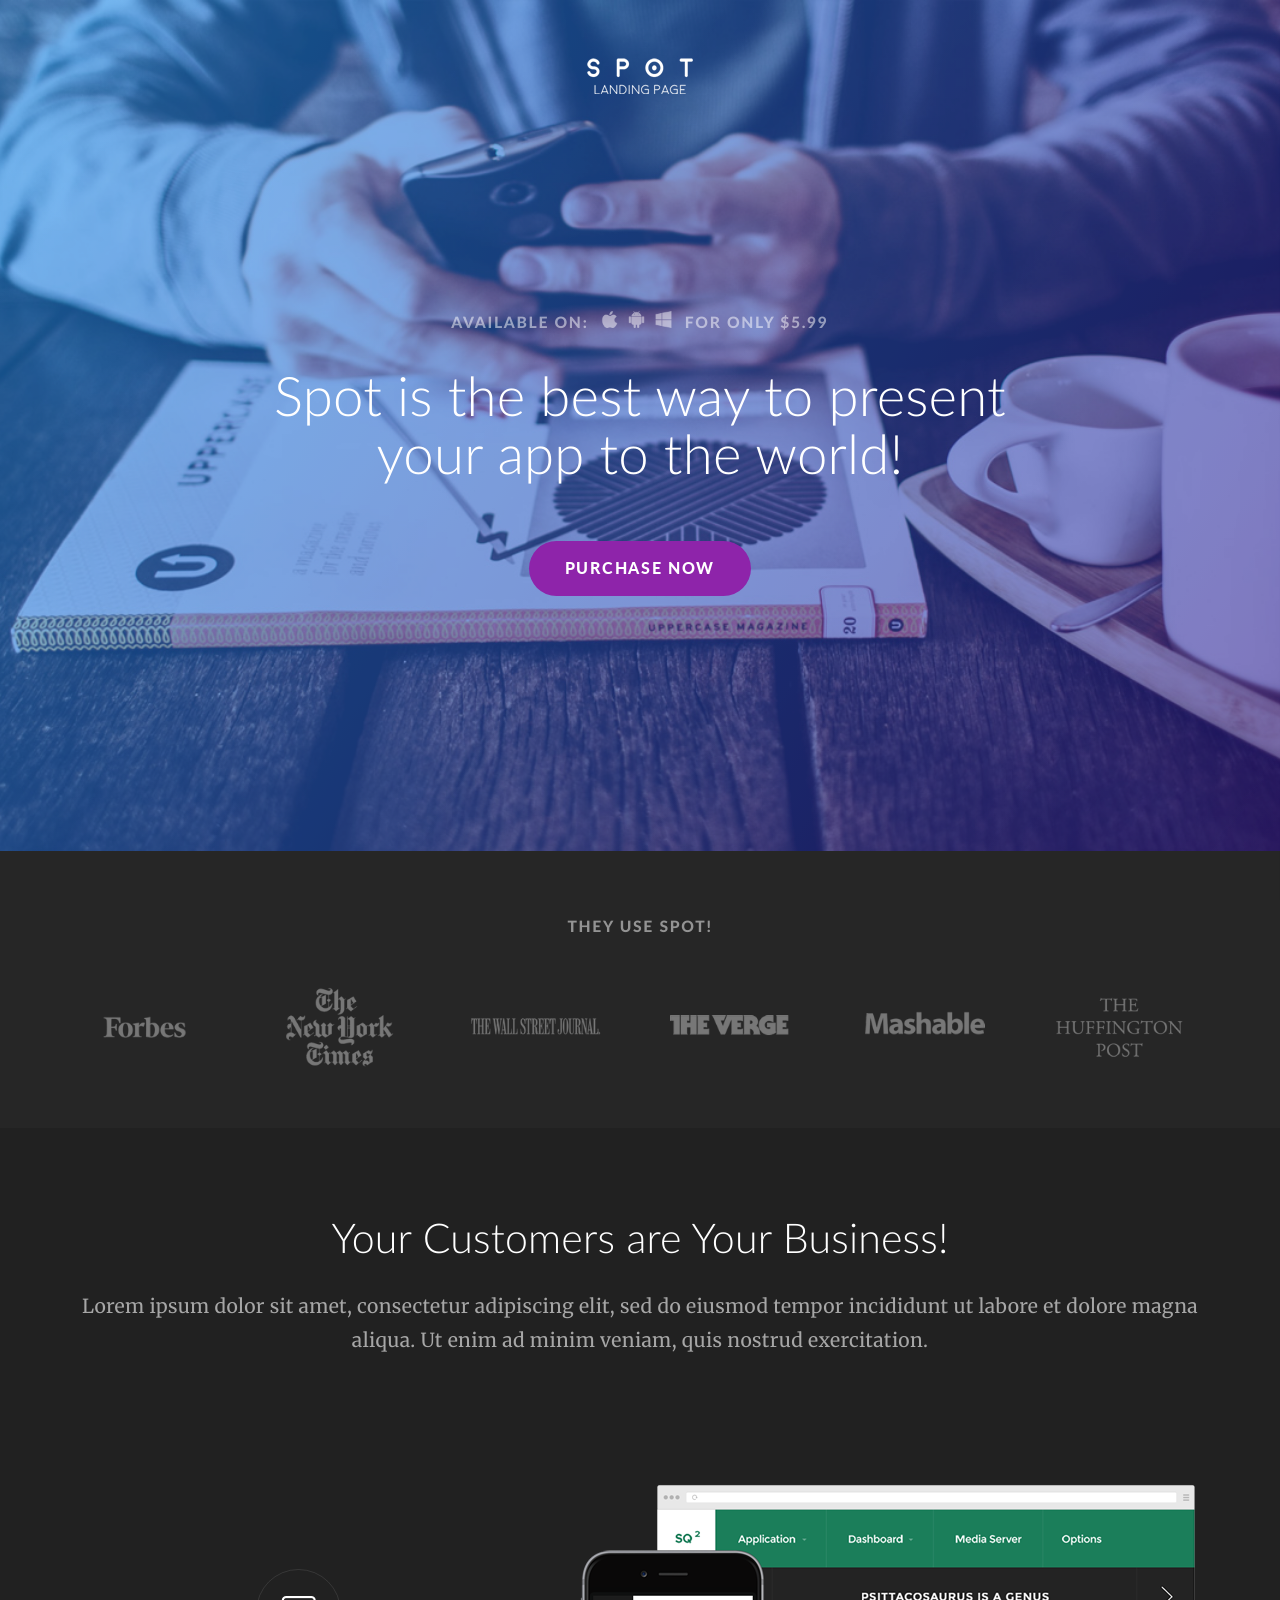
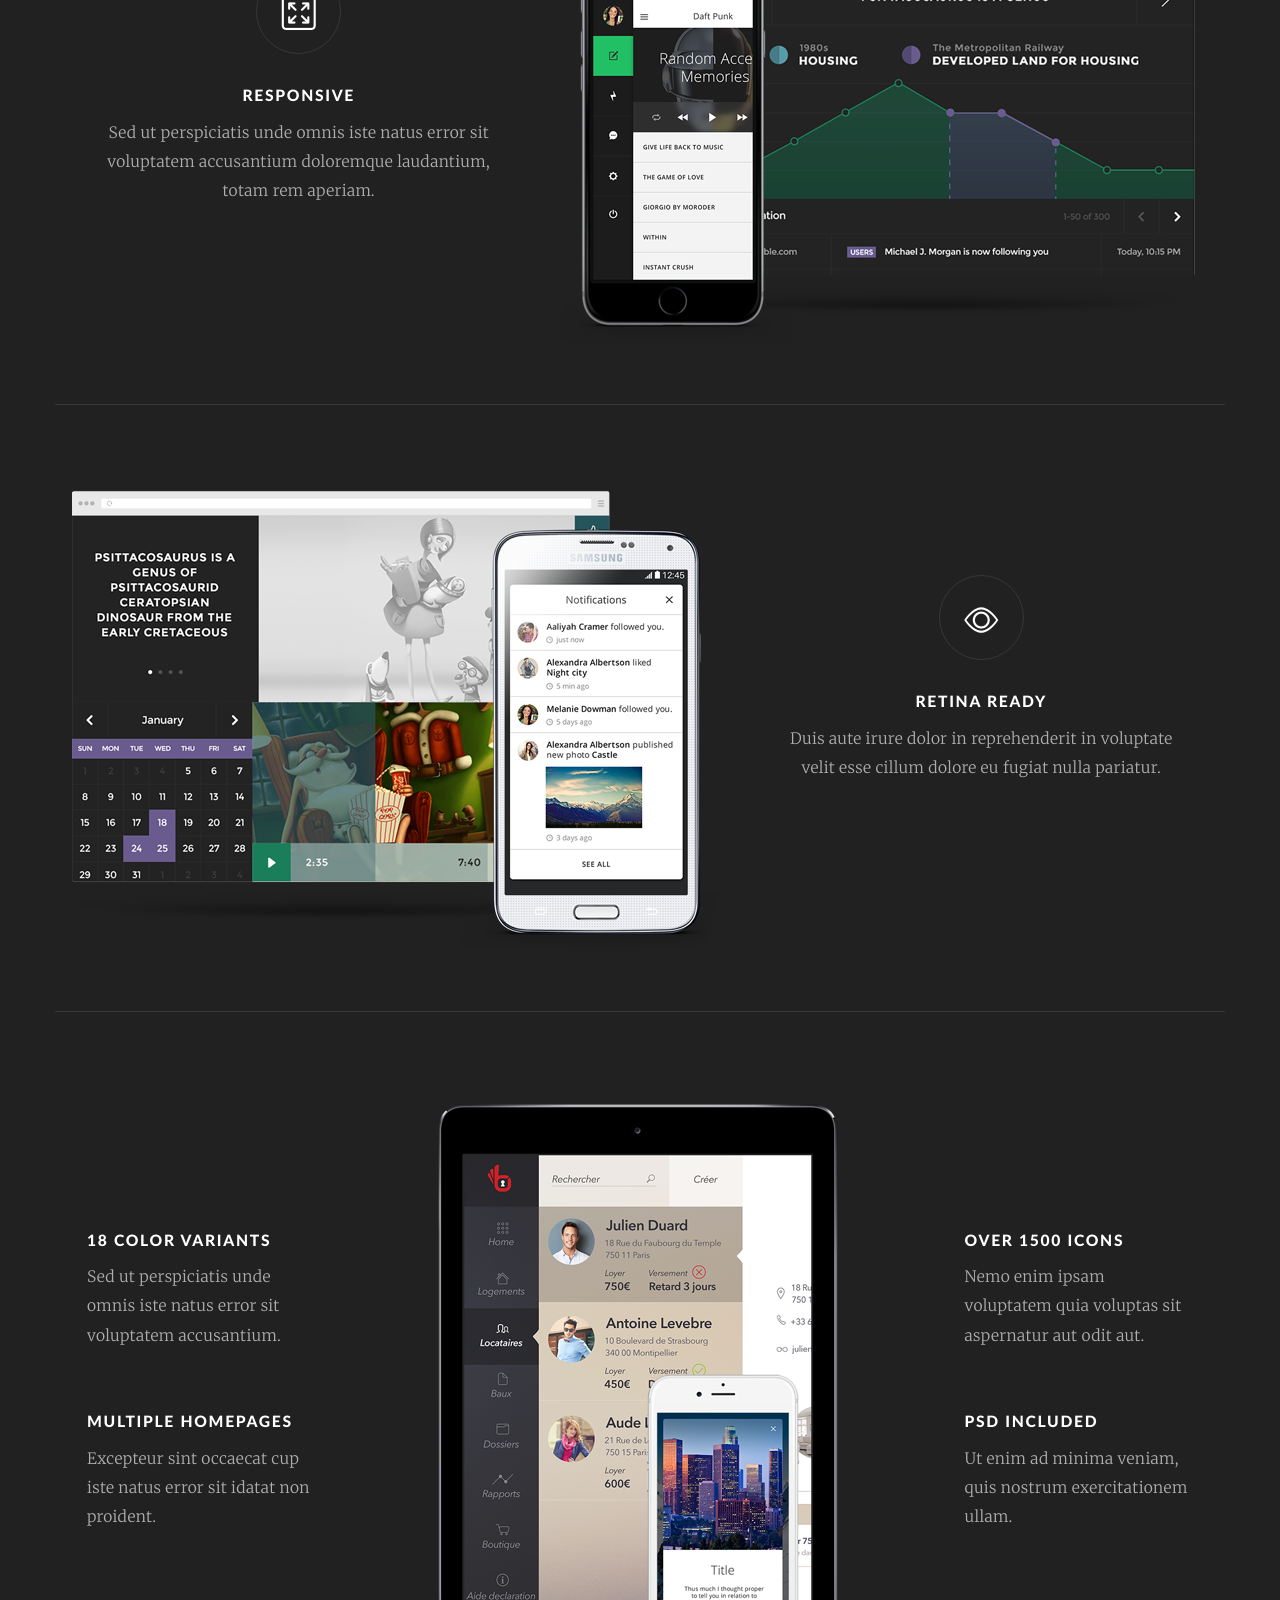
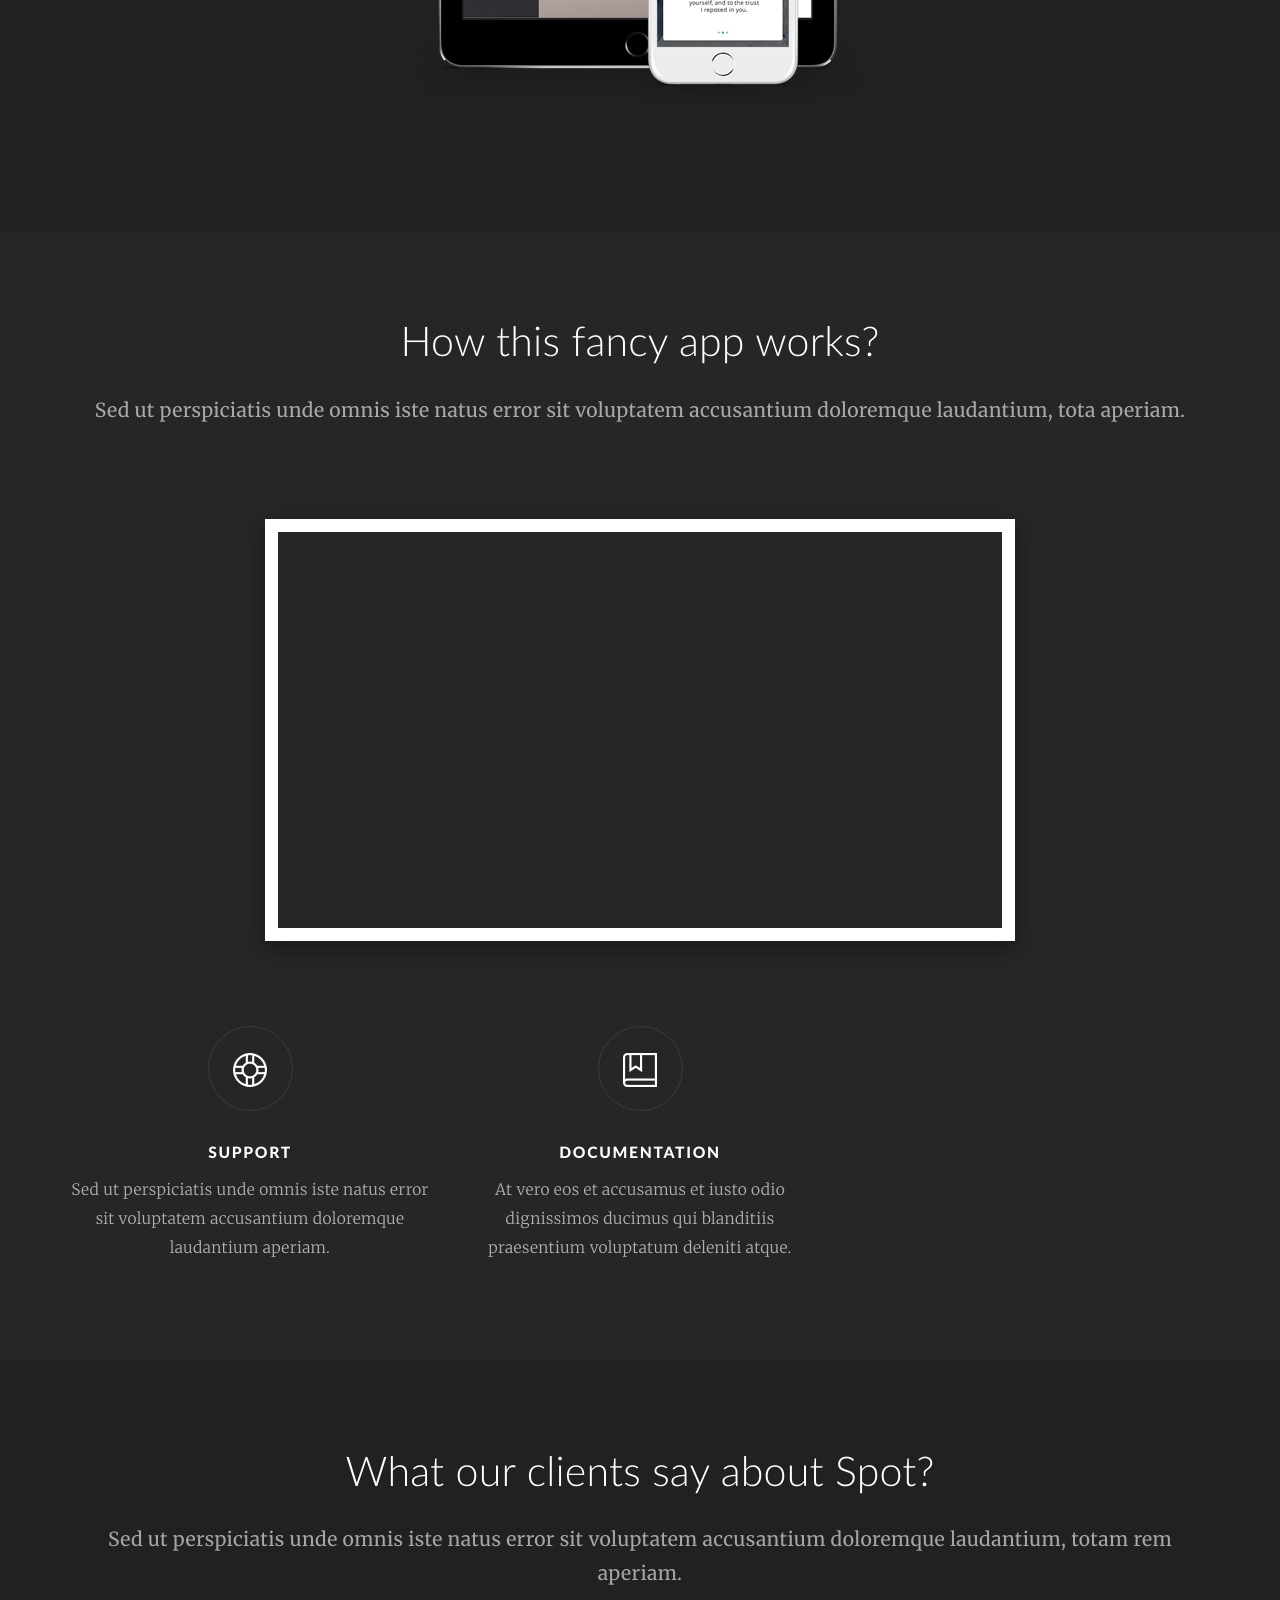
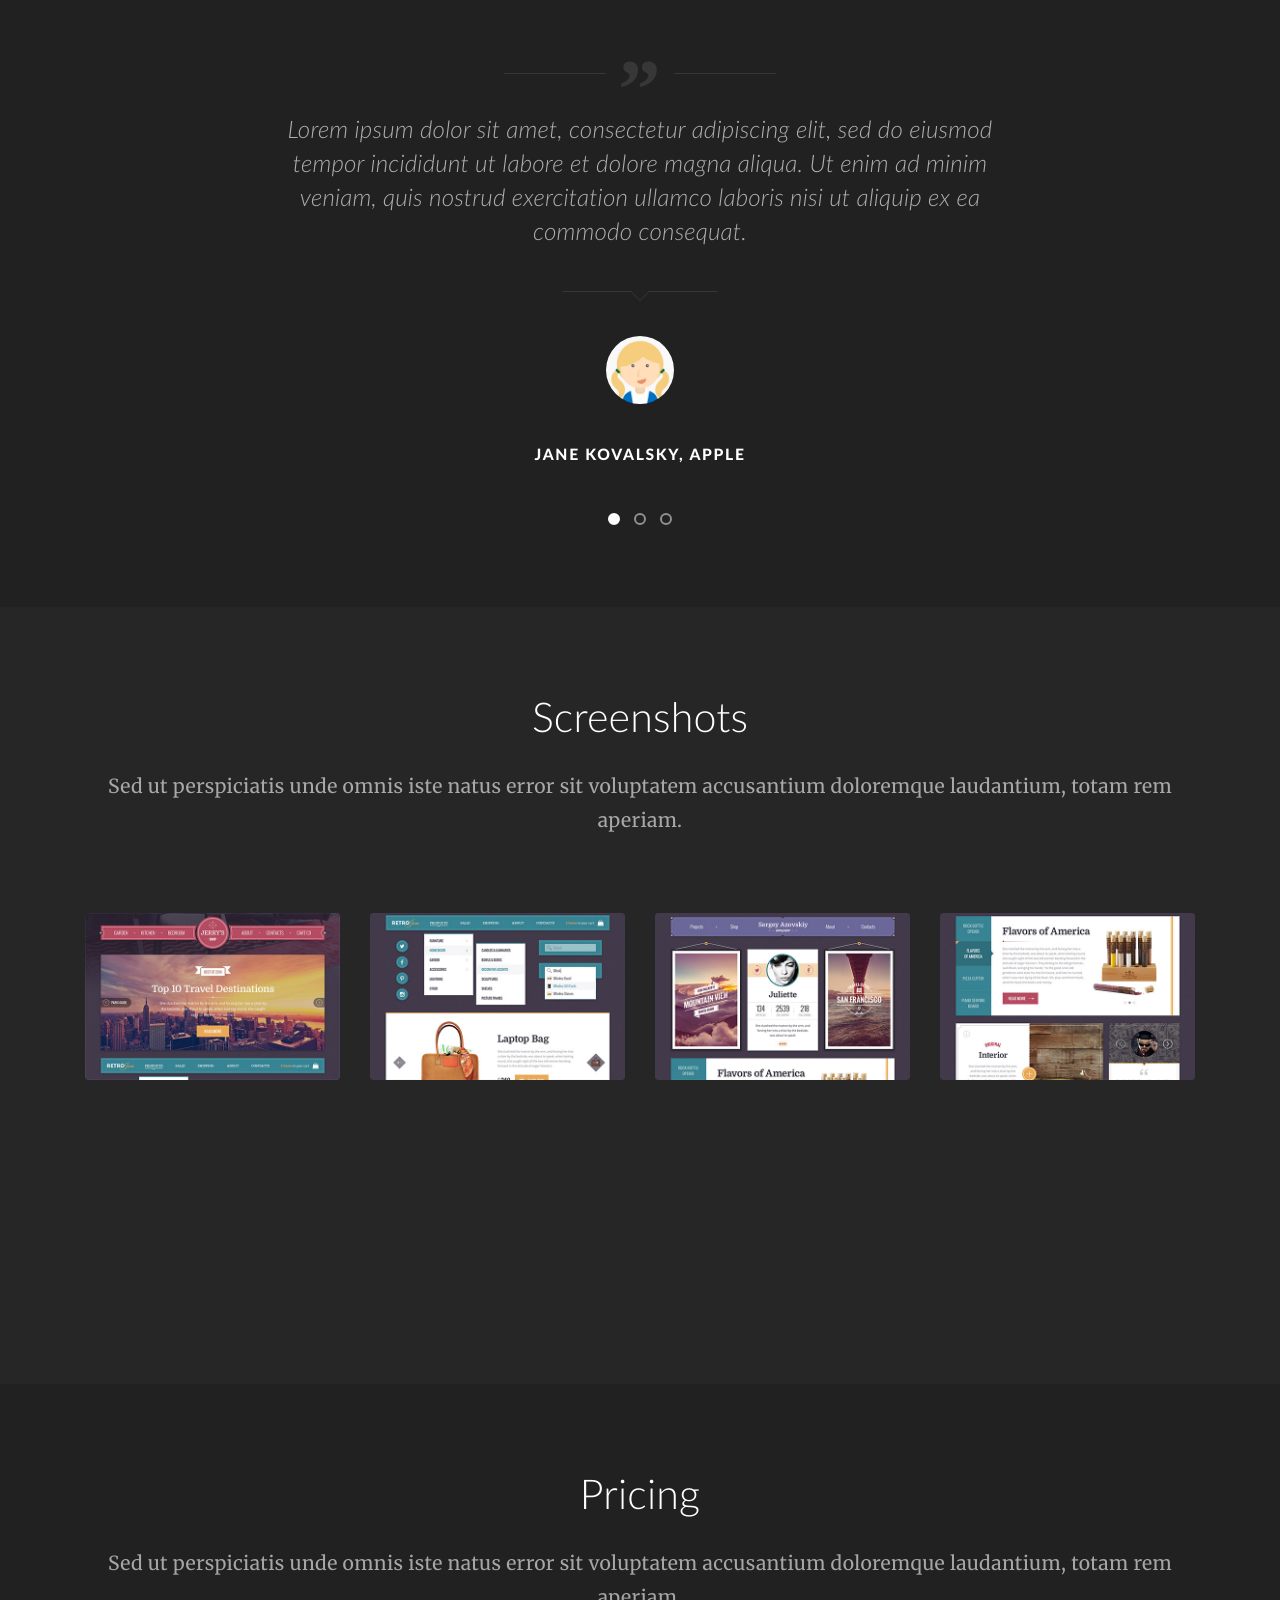
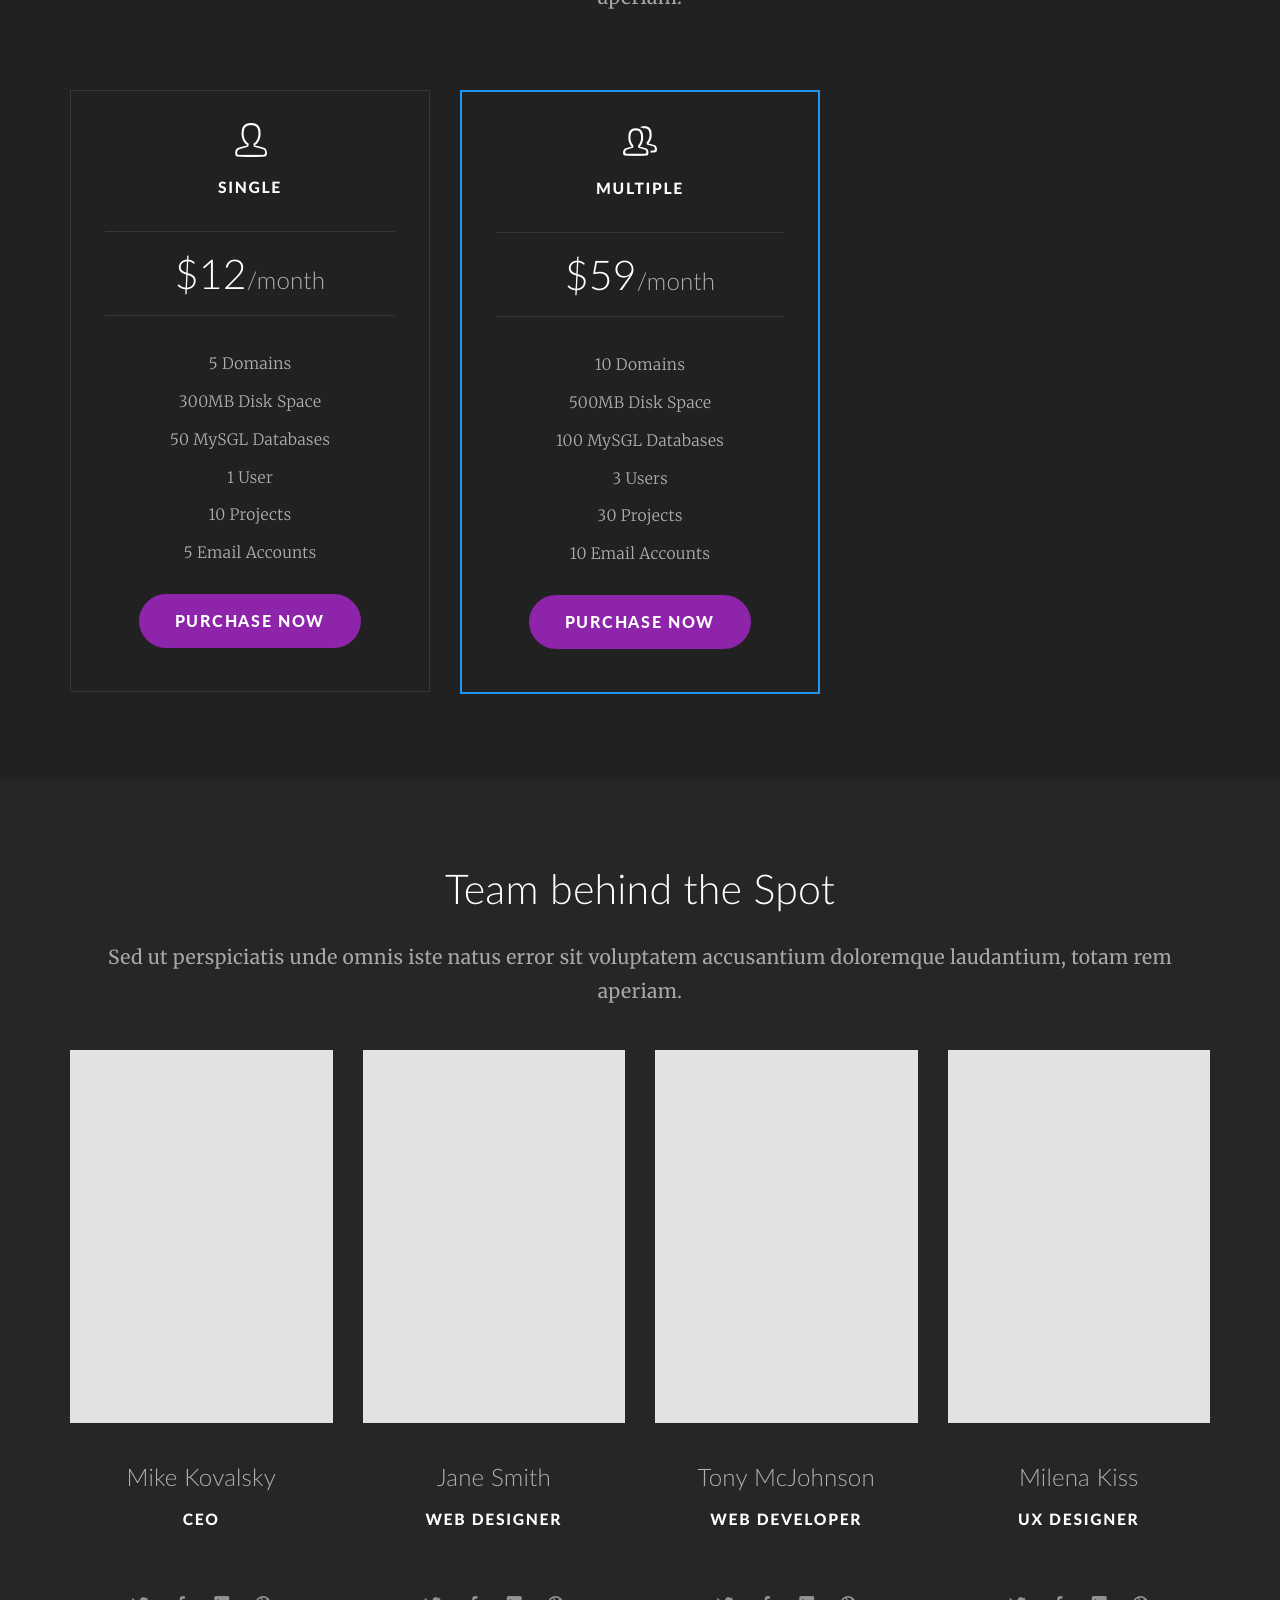
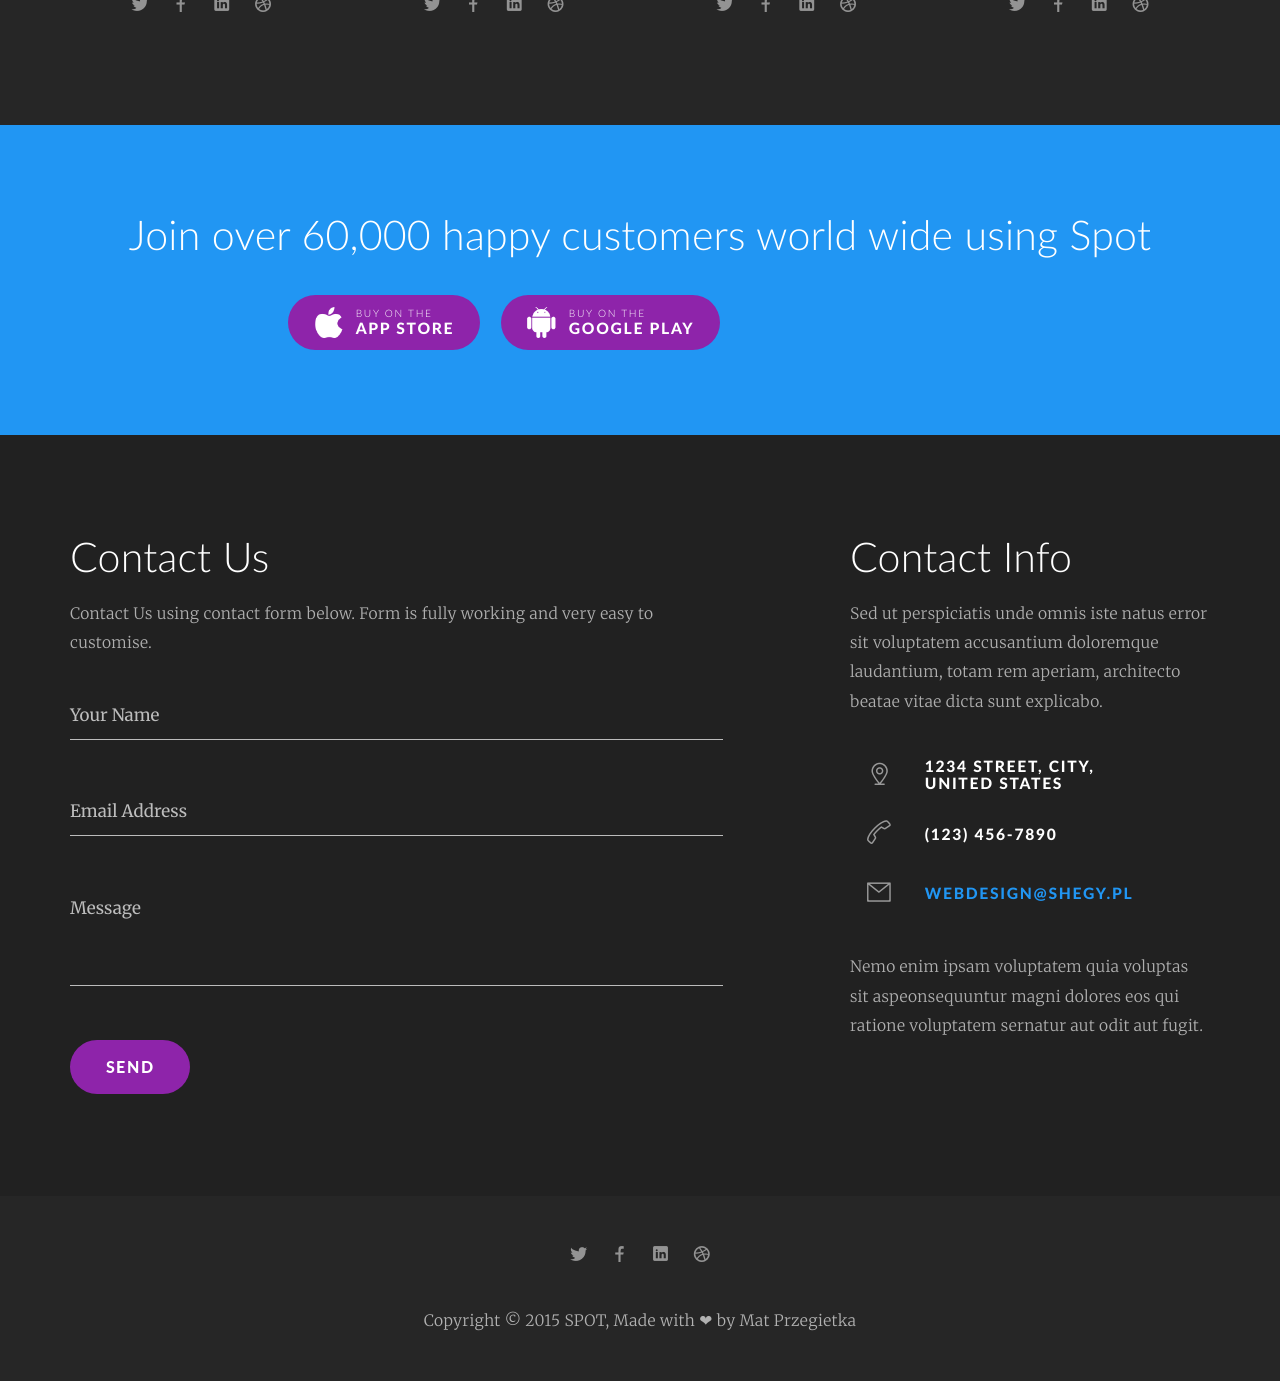
==== index10.html @ 7c826e4e "Initial" ====
<!DOCTYPE html>
<html>
  <head>
	<title>Spot - Landing Page</title>
	<meta http-equiv="Content-Type" content="text/html; charset=UTF-8"/>  
	<meta name="viewport" content="width=device-width, initial-scale=1, maximum-scale=1"/>
	
	
	<!-- Included Google Fonts -->
	<link href="http://fonts.googleapis.com/css?family=Lato:100,300,400,700,900,100italic,300italic,400italic,700italic,900italic" rel='stylesheet' type='text/css'>
	<link href="http://fonts.googleapis.com/css?family=Merriweather:400,300,700,900,300italic,400italic,700italic,900italic" rel='stylesheet' type='text/css'>
	
	
	<!-- CSS Files comes here -->
	<link href="css/grid12.css" rel="stylesheet" media="screen">                              	 <!-- Grid System -->
	<link href="css/james_typography.css" rel="stylesheet" media="screen">                       <!-- James Framework - TYPOGRAPHY -->
	<link href="css/main.css" rel="stylesheet" media="screen">                                   <!-- Main CSS file -->
    <link href="css/color_scheme_dark.css" rel="stylesheet" media="screen">                      <!-- Color scheme (dark/light)-->
	<link href="css/colors/color_palette_blue.css" rel="stylesheet" media="screen">              <!-- Color palette -->
	<link href="css/rapid-icons.css" rel="stylesheet" media="screen">                            <!-- James Framework - ICONS -->
	<link href="css/js_styles/jquery.maximage.min.css" rel="stylesheet" media="screen">          <!-- MaxImage background image slideshow -->
	<link href="css/responsivity.css" rel="stylesheet" media="screen">                           <!-- Responsive Fixes -->
	<link href="css/animate.css" rel="stylesheet" media="screen">                                <!-- Animate - animations -->
	<link href="css/nivo-lightbox.css" rel="stylesheet" media="screen">                          <!-- Lightbox Styles -->
    <link href="css/nivo_lightbox_themes/default/default.css" rel="stylesheet" media="screen">   <!-- Lightbox Styles -->
    <link href="css/owl.carousel.css" rel="stylesheet" media="screen">                           <!-- Owl - Carousel -->
    <link href="css/owl.theme.css" rel="stylesheet" media="screen">                      		 <!-- Owl - Carousel -->
    <link href="css/owl.transitions.css" rel="stylesheet" media="screen">                        <!-- Owl - Carousel -->
    
    
	<!-- Modernizer and IE specyfic files -->  
	<script src="js/modernizr.custom.js"></script>
	
	<!--[if IE 9]>
    	<link href="css/ie.css" rel="stylesheet" media="screen">
    <![endif]--> 	
	   
  </head>
  
  <body>
  
	<!-- Mobile nav -->      
	<div class="cbp-spmenu cbp-spmenu-vertical cbp-spmenu-right" id="cbp-spmenu-s2">
	    <div class="mobile_nav_close_button"><a href="" id="hideRight"><div data-icon="&#xe13f;" class="button_icon close_icon"></div></a></div>
	    <nav id="mobile_menu_content">
	    	<a href="#home" >Home</a>
	        <a href="#more_info" >Features</a>
	        <a href="#about_video" >Video</a>
	        <a href="#reviews" >Clients</a>
	        <a href="#screenshots" >Screenshots</a>
	        <a href="#pricing" >Pricing</a>
	        <a href="#team" >Team</a>
	        <a href="#cta_download" >Download</a>
	        <a href="#contact" >Contact</a>
	    </nav>
	</div>
	<!-- //Mobile nav -->
  
	<div id="preloader_container">
	    
	    <!-- Preloader Screen -->
		<header class="preloader_header">	 
	        <div class="preloader_loader">
	            <svg class="preloader_inner" width="60px" height="60px" viewBox="0 0 80 80">
	                <path class="preloader_loader_circlebg" d="M40,10C57.351,10,71,23.649,71,40.5S57.351,71,40.5,71 S10,57.351,10,40.5S23.649,10,40.5,10z"/>
	                <path id="preloader_loader_circle" class="preloader_loader_circle" d="M40,10C57.351,10,71,23.649,71,40.5S57.351,71,40.5,71 S10,57.351,10,40.5S23.649,10,40.5,10z"/>
	            </svg>
	        </div>
	    </header>
	    <!-- //Preloader Screen -->
	
	
		<!-- Fullscreen homepage -->
		<section class="hero_fullscreen background_slider gradient_overlay menu_bar-waypoint" data-animate-down="menu_bar-hide" data-animate-up="menu_bar-hide" id="home">
		<!-- This section class is where you can edit background choice (background_single, background_slider, background_video) you can also enable gradient overlay (gradient_overlay)-->
		

			<!-- Logo and navigation -->
		  	<div class="container top_bar" >
		  		<div class="row">
		  			<div class="col-xs-12 col-sm-12 col-md-12 col-lg-12 align-center home_anim1">
		  			<img src="images/logo_home.png" alt="logo" class="logo_home"/>
		  			</div>
		  		</div>
			</div>
			<!-- //Logo and navigation -->


			<!-- Main content -->
		  	<div class="container align-center" id="main_content">
				<div class="content_container row" >
					<div class="col-xs-12 col-sm-12 col-md-8 col-lg-8 col-md-offset-2 col-lg-offset-2 home_content">
					
					    <!-- Available Area -->
						<div class="available_area home_anim2">
							<h6>Available on:</h6>
							<ul>
								<li><img src="images/icon_apple.png" alt=""></li>
								<li><img src="images/icon_android.png" alt=""></li>
								<li><img src="images/icon_windows.png" alt=""></li>
							</ul>
							<h6>For only $5.99</h6>
						</div>
						<!-- //Available Area -->

						<h2 class="slogan home_anim3">Spot is the best way to present your app to the world!</h2>
						
						<!-- CTA Buttons -->
						<div class="cta_button_area home_anim4">
							<div><button class="btn">Purchase Now</button></div>
						</div>
						<!-- //CTA Buttons-->
									
					</div>
				</div>			
			</div>  
			<!-- //Main content -->
			
			
			<!-- Video Background -->
			<div id="maximage_video">
				<video autoplay="autoplay" loop="loop" muted="muted" width="896" height="504">
				    <source src="video/video.mp4" type="video/mp4" />
				    <source src="video/video.webm" type="video/webm" />
				    <source src="video/video.ogv" type="video/ogg" />
				</video>
			</div>
			<!-- //Video Background -->
			
			
			<!-- Slider Background -->
			<div id="maximage_slider">
				<img src="images/background_slider_01.jpg" alt=""/>
				<img src="images/background_slider_02.jpg" alt=""/>
				<img src="images/background_slider_03.jpg" alt=""/>
				<img src="images/background_slider_04.jpg" alt=""/>
			</div>
			<!-- //Slider Background -->
			
			
			<!-- Single Image Background -->
			<div id="maximage_single">
				<img src="images/home_background_01.jpg" alt=""/>
			</div>
			<!-- //Single Image Background -->
			
			
		</section>
		<!-- //Homepage -->
		
		<!-- Menu bar -->
		<header id="menu_bar" class="menu_bar">
			<div class="container">
				<a href="" class="go_to_home logo_dark logo"><img src="images/logo_dark.png" alt="logo" /></a>
				<a href="" class="go_to_home logo_light logo"><img src="images/logo_light.png" alt="logo" /></a>
				<nav class="menu_bar_navigation">
	  				<ul>
	  					<li class="visible-lg visible-md"><a href="#more_info" class="go_to_overview" >Features</a></li>
	  					<li class="visible-lg visible-md"><a href="#about_video" >Video</a></li>
	  					<li class="visible-lg visible-md"><a href="#reviews" >Clients</a></li>
	  					<li class="visible-lg visible-md"><a href="#screenshots" >Screenshots</a></li>
	  					<li class="visible-lg visible-md"><a href="#pricing" >Pricing</a></li>
	  					<li class="visible-lg visible-md"><a href="#team" >Team</a></li>
	  					<li class="visible-lg visible-md"><a href="#cta_download" >Download</a></li>
	  					<li class="visible-lg visible-md"><a href="#contact" >Contact</a></li>
	  					<li class="hidden-lg hidden-md"><div class="mobile_nav_open_button "><a href="" id="showRight"><div data-icon="&#xe2f3;" class="button_icon close_icon"></div></a></div></li>
	  				</ul>
	  			</nav>
			</div>
		</header>
		<!-- // Menu bar -->


		<!-- Logos #################### -->
		<section id="reviews_logos" class="menu_bar-waypoint subsection background_color2" data-animate-down="menu_bar-show" data-animate-up="menu_bar-hide">
			<div class="container">
			
				<div class="row">
					<div class="col-xs-12 col-sm-12 col-md-12 col-lg-12 align-center">
						<div class="intro">
							<h6>They use Spot!</h6>
						</div>
					</div>
				</div>
				
				<div class="row">
					<div class="col-xs-3 col-sm-2 col-md-2 col-lg-2 reviews_logo "><img src="images/reviews_logos/logo1.png" alt=""></div>
					<div class="col-xs-3 col-sm-2 col-md-2 col-lg-2 reviews_logo "><img src="images/reviews_logos/logo2.png" alt=""></div>
					<div class="col-xs-3 col-sm-2 col-md-2 col-lg-2 reviews_logo "><img src="images/reviews_logos/logo3.png" alt=""></div>
					<div class="col-xs-3 col-sm-2 col-md-2 col-lg-2 reviews_logo "><img src="images/reviews_logos/logo4.png" alt=""></div>
					<div class="col-xs-3 col-sm-2 col-md-2 col-lg-2 col-xs-offset-3 col-sm-offset-0 col-md-offset-0 col-lg-offset-0 reviews_logo "><img src="images/reviews_logos/logo5.png" alt=""></div>
					<div class="col-xs-3 col-sm-2 col-md-2 col-lg-2 reviews_logo "><img src="images/reviews_logos/logo6.png" alt=""></div>
				</div>
					
			</div>
		</section>
		<!-- //Logos-->
		
		
		<!-- More Info #################### -->
		<section id="more_info" class="subsection background_color1">
			<div class="container">
			
				<!-- INTRO -->
				<div class="row">
					<div class="col-xs-12 col-sm-12 col-md-12 col-lg-12 align-center more_info_anim1">
						<div class="intro">
							<h3>Your Customers are Your Business!</h3>
							<h5>Lorem ipsum dolor sit amet, consectetur adipiscing elit, sed do eiusmod tempor incididunt ut labore et dolore magna aliqua. Ut enim ad minim veniam, quis nostrud exercitation. </h5>
						</div>
					</div>
				</div>
				<!-- //INTRO -->
				
				
				<!-- Feature 1 - right image -->
				<div class="row feature_box" id="feature1">
					<div class="col-xs-12 col-sm-12 col-md-5 col-lg-5 align-center more_info_anim2">
						<div class="feature_content">
							<div data-icon="&#xe0da;" class="iconbox_icon icon_rounded"></div>
							<h6>Responsive</h6>
							<p>Sed ut perspiciatis unde omnis iste natus error sit voluptatem accusantium doloremque laudantium, totam rem aperiam.</p>
						</div>
					</div>
					
					<div class="col-xs-12 col-sm-12 col-md-7 col-lg-7 align-center more_info_anim3">
						<div class="feature_image">
							<img src="images/mockups/1.png" alt="" class="img_responsive">
						</div>
					</div>	
				</div>
				<!-- //Feature 1 - right image -->
				
				<!-- Feature 2 - left image -->
				<div class="row feature_box" id="feature2">
				
					<!-- Image - destop display -->
					<div class="col-xs-12 col-sm-12 col-md-7 col-lg-7 align-center visible-md visible-lg more_info_anim4">
						<div class="feature_image">
							<img src="images/mockups/2.png" alt="" class="img_responsive">
						</div>
					</div>
					<!-- //Image - destop display -->
					
					<div class="col-xs-12 col-sm-12 col-md-5 col-lg-5 align-center more_info_anim5">
						<div class="feature_content">
							<div data-icon="&#xe0f1;" class="iconbox_icon icon_rounded"></div>
							<h6>Retina ready</h6>
							<p>Duis aute irure dolor in reprehenderit in voluptate velit esse cillum dolore eu fugiat nulla pariatur.</p>
						</div>
					</div>
					
					<!-- Image - mobile display -->
					<div class="col-xs-12 col-sm-12 col-md-7 col-lg-7 align-center visible-xs visible-sm more_info_anim4">
						<div class="feature_image">
							<img src="images/mockups/2.png" alt="" class="img_responsive">
						</div>
					</div>
					<!-- //Image - mobile display -->
							
				</div>
				<!-- //Feature 2 - left image -->
				
				
				<!-- Feature 3 - center image -->
				<div class="row feature_box_center" id="feature3">

					<!-- Image - mobile display -->
					<div class="col-xs-12 col-sm-12 col-md-6 col-lg-6 align-center visible-xs visible-sm more_info_anim6">
						<div class="feature_image">
							<img src="images/mockups/3.png" alt="" class="img_responsive">
						</div>
					</div>
					<!-- //Image - mobile display -->
					
					<!-- Content - left column -->
					<div class="col-xs-12 col-sm-12 col-md-3 col-lg-3 align-left feature_box_center_content_row">
						<div class="row">
						    <div class="col-xs-6 col-sm-6 col-md-12 col-lg-12 more_info_anim7">
								<div class="feature_content">
									<h6>18 color variants</h6>
									<p>Sed ut perspiciatis unde omnis iste natus error sit voluptatem accusantium.</p>
								</div>
							</div>
							
							<div class="col-xs-6 col-sm-6 col-md-12 col-lg-12 more_info_anim8">
								<div class="feature_content">
									<h6>Multiple homepages</h6>
									<p>Excepteur sint occaecat cup iste natus error sit idatat non proident.</p>
								</div>
							</div>
						</div>
					</div>
					<!-- //Content - left column -->
				
				    <!-- Image - destop display -->
					<div class="col-xs-12 col-sm-12 col-md-6 col-lg-6 align-center visible-md visible-lg more_info_anim6">
						<div class="feature_image">
							<img src="images/mockups/3.png" alt="" class="img_responsive">
						</div>
					</div>
					<!-- //Image - destop display -->
			
					<!-- Content - right column -->
					<div class="col-xs-12 col-sm-12 col-md-3 col-lg-3 align-left feature_box_center_content_row">
						<div class="row">
						    <div class="col-xs-6 col-sm-6 col-md-12 col-lg-12 more_info_anim9">
								<div class="feature_content">
									<h6>Over 1500 icons</h6>
									<p>Nemo enim ipsam voluptatem quia voluptas sit aspernatur aut odit aut.</p>
								</div>
							</div>
							
							<div class="col-xs-6 col-sm-6 col-md-12 col-lg-12 more_info_anim10">
								<div class="feature_content">
									<h6>PSD included</h6>
									<p>Ut enim ad minima veniam, quis nostrum exercitationem ullam.</p>
								</div>
							</div>		
						</div>
					</div>
					<!-- //Content - right column -->
					
				</div>
			</div>		
		</section>
		<!-- //More info -->
		
		
		<!-- About - Video #################### -->
		<section id="about_video" class="subsection background_color2">
			<div class="container">
			    <!-- INTRO -->
				<div class="row">
					<div class="col-xs-12 col-sm-12 col-md-12 col-lg-12 align-center about_video_anim1">
						<div class="intro">
							<h3>How this fancy app works?</h3>
							<h5>Sed ut perspiciatis unde omnis iste natus error sit voluptatem accusantium doloremque laudantium, tota aperiam.</h5>
						</div>
					</div>
				</div>
				<!-- //INTRO -->
				
				<!-- Video -->
				<div class="row">
					<div class="col-xs-12 col-sm-12 col-md-8 col-lg-8 col-xs-offset-0 col-sm-offset-0 col-md-offset-2 col-lg-offset-2 align-center about_video_anim2">
						<div class="about_video_player">
							<iframe src="//player.vimeo.com/video/120433187?title=0&amp;byline=0&amp;portrait=0" width="500" height="281"></iframe>
						</div>
					</div>
				</div>
				<!-- //Video -->
				
				<div class="row">
					<div class="col-xs-12 col-sm-12 col-md-4 col-lg-4 align-center about_video_anim3">
						<div class="feature_content">
							<div data-icon="&#xe139;" class="iconbox_icon icon_rounded"></div>
							<h6>Support</h6>
							<p>Sed ut perspiciatis unde omnis iste natus error sit voluptatem accusantium doloremque laudantium aperiam.</p>
						</div>
					</div>
					
					<div class="col-xs-12 col-sm-12 col-md-4 col-lg-4 align-center about_video_anim4">
						<div class="feature_content">
							<div data-icon="&#xe1cf;" class="iconbox_icon icon_rounded"></div>
							<h6>Documentation</h6>
							<p>At vero eos et accusamus et iusto odio dignissimos ducimus qui blanditiis praesentium voluptatum deleniti atque.</p>
						</div>
					</div>
					
					<div class="col-xs-12 col-sm-12 col-md-4 col-lg-4 align-center about_video_anim5">
						<div class="feature_content">
							<div data-icon="&#xe08e;" class="iconbox_icon icon_rounded"></div>
							<h6>Clean code</h6>
							<p>Nam libero tempore, cum soluta nobis est eligendi optio cumque nihil impedit quo minus id quod maxime placeat possimus.</p>
						</div>
					</div>
				</div>
									
			</div>		
		</section>
		<!-- //About - Video -->
		
		<!-- Client Reviews #################### -->
		<section id="reviews" class="subsection background_color1">
			<div class="container">
			    <!-- INTRO -->
				<div class="row">
					<div class="col-xs-12 col-sm-12 col-md-12 col-lg-12 align-center reviews_anim1">
						<div class="intro">
							<h3>What our clients say about Spot?</h3>
							<h5>Sed ut perspiciatis unde omnis iste natus error sit voluptatem accusantium doloremque laudantium, totam rem aperiam.</h5>
						</div>
					</div>
				</div>
			    <!-- //INTRO -->	
				
				<div class="row">
					<div class="col-xs-12 col-sm-12 col-md-8 col-lg-8 col-md-offset-2 col-lg-offset-2 reviews_anim2">
						<div class="owl-carousel">
						
						    <!-- single review -->
							<div class="single_review align-center">	
								<div class="review_content">
									<div class="review_top_ornament">
										<div class="review_top_ornament_line"></div>
										<div class="review_top_ornament_quotemark">„</div>
										<div class="review_top_ornament_line"></div>
									</div>
									<h4>Lorem ipsum dolor sit amet, consectetur adipiscing elit, sed do eiusmod tempor incididunt ut labore et dolore magna aliqua. Ut enim ad minim veniam, quis nostrud exercitation ullamco laboris nisi ut aliquip ex ea commodo consequat.</h4>
									
									<div class="review_bottom_ornament">
										<div class="review_bottom_ornament_line"></div>
										<div class="review_bottom_ornament_triangle"></div>
										<div class="review_bottom_ornament_line"></div>
									</div>
									
									<img src="images/review_01.jpg" alt="" class="img-circle">
									<h6>Jane Kovalsky, Apple</h6>
								</div>
							</div>
							<!-- //single review -->
							
							<!-- single review -->
							<div class="single_review align-center">	
								<div class="review_content">
									<div class="review_top_ornament">
										<div class="review_top_ornament_line"></div>
										<div class="review_top_ornament_quotemark">„</div>
										<div class="review_top_ornament_line"></div>
									</div>
									<h4>Sed ut perspiciatis unde omnis iste natus error sit voluptatem accusantium doloremque laudantium, totam rem aperiam.</h4>
									
									<div class="review_bottom_ornament">
										<div class="review_bottom_ornament_line"></div>
										<div class="review_bottom_ornament_triangle"></div>
										<div class="review_bottom_ornament_line"></div>
									</div>
									
									<img src="images/review_02.jpg" alt="" class="img-circle">
									<h6>John McLane, Microsoft</h6>
								</div>
							</div>
							<!-- //single review -->
							
							<!-- single review -->
							<div class="single_review align-center">	
								<div class="review_content">
									<div class="review_top_ornament">
										<div class="review_top_ornament_line"></div>
										<div class="review_top_ornament_quotemark">„</div>
										<div class="review_top_ornament_line"></div>
									</div>
									<h4>At vero eos et accusamus et iusto odio dignissimos ducimus qui blanditiis praesentium voluptatum deleniti atque corrupti quos dolores.</h4>
									
									<div class="review_bottom_ornament">
										<div class="review_bottom_ornament_line"></div>
										<div class="review_bottom_ornament_triangle"></div>
										<div class="review_bottom_ornament_line"></div>
									</div>
									
									<img src="images/review_03.jpg" alt="" class="img-circle">
									<h6>Maria Johnson, Twitter</h6>
								</div>
							</div>
							<!-- //single review -->
							
						</div>
					</div>	
				</div>		
									
			</div>		
		</section>
		<!-- //Client Reviews -->
		
		<!-- Screenshots #################### -->
		<section id="screenshots" class="subsection background_color2">
			<div class="container">
			
			    <!-- INTRO -->
				<div class="row">
					<div class="col-xs-12 col-sm-12 col-md-12 col-lg-12 align-center screenshots_anim1">
						<div class="intro">
							<h3>Screenshots</h3>
							<h5>Sed ut perspiciatis unde omnis iste natus error sit voluptatem accusantium doloremque laudantium, totam rem aperiam.</h5>
						</div>
					</div>
				</div>
				<!-- //INTRO -->
				
				<!-- screenshots gallery -->
				<div class="screenshots_gallery">
					<div class="col-xs-6 col-sm-6 col-md-3 col-lg-3 align-center screenshots_anim2" >
						<div class="screenshot">
						<a href="images/screenshots/1.jpg" data-lightbox-gallery="gallery1"><img src="images/screenshots/1.jpg" class="img_responsive img-rounded_corner" alt="" width="528"></a>
						</div>
					</div>
						
					<div class="col-xs-6 col-sm-6 col-md-3 col-lg-3 align-center screenshots_anim3">
						<div class="screenshot">
						<a href="images/screenshots/2.jpg" data-lightbox-gallery="gallery1"><img src="images/screenshots/2.jpg" class="img_responsive img-rounded_corner" alt="" width="528"></a>
						</div>
					</div>
					
					<div class="col-xs-6 col-sm-6 col-md-3 col-lg-3 align-center screenshots_anim4">
						<div class="screenshot">
						<a href="images/screenshots/3.jpg" data-lightbox-gallery="gallery1"><img src="images/screenshots/3.jpg" class="img_responsive img-rounded_corner" alt="" width="528"></a>
						</div>
					</div>
					
					<div class="col-xs-6 col-sm-6 col-md-3 col-lg-3 align-center screenshots_anim5">
						<div class="screenshot">
						<a href="images/screenshots/4.jpg" data-lightbox-gallery="gallery1"><img src="images/screenshots/4.jpg" class="img_responsive img-rounded_corner" alt="" width="528"></a>
						</div>
					</div>
					
					<div class="col-xs-6 col-sm-6 col-md-3 col-lg-3 align-center screenshots_anim6">
						<div class="screenshot">
						<a href="images/screenshots/5.jpg" data-lightbox-gallery="gallery1"><img src="images/screenshots/5.jpg" class="img_responsive img-rounded_corner" alt="" width="528"></a>
						</div>
					</div>
					
					<div class="col-xs-6 col-sm-6 col-md-3 col-lg-3 align-center screenshots_anim7">
						<div class="screenshot">
						<a href="images/screenshots/6.jpg" data-lightbox-gallery="gallery1"><img src="images/screenshots/6.jpg" class="img_responsive img-rounded_corner" alt="" width="528"></a>
						</div>
					</div>
					
					<div class="col-xs-6 col-sm-6 col-md-3 col-lg-3 align-center screenshots_anim8">
						<div class="screenshot">
						<a href="images/screenshots/7.jpg" data-lightbox-gallery="gallery1"><img src="images/screenshots/7.jpg" class="img_responsive img-rounded_corner" alt="" width="528"></a>
						</div>
					</div>
					
					<div class="col-xs-6 col-sm-6 col-md-3 col-lg-3 align-center screenshots_anim9">
						<div class="screenshot">
						<a href="images/screenshots/8.jpg" data-lightbox-gallery="gallery1"><img src="images/screenshots/8.jpg" class="img_responsive img-rounded_corner" alt="" width="528"></a>
						</div>
					</div>	
				</div>
				<!-- //screenshots gallery -->	
									
			</div>		
		</section>
        <!-- //screenshots -->
        
        
		<!-- Pricing #################### -->
		<section id="pricing" class="subsection background_color1">
			<div class="container">
			
			    <!-- INTRO -->
				<div class="row">
					<div class="col-xs-12 col-sm-12 col-md-12 col-lg-12 align-center pricing_anim1">
						<div class="intro">
							<h3>Pricing</h3>
							<h5>Sed ut perspiciatis unde omnis iste natus error sit voluptatem accusantium doloremque laudantium, totam rem aperiam.</h5>
						</div>
					</div>
				</div>
				<!-- //INTRO -->
				
				
				<div class="row">
				
					<!-- Pricing box -->
					<div class="col-xs-12 col-sm-4 col-md-4 col-lg-4 align-center pricing_anim2">
						<div class="pricing_box">
							<div data-icon="&#xe064;" class="iconbox_icon"></div>
							<h6>Single</h6>
							<div class="pricing_box_price"><h3>$12</h3><h4>/month</h4></div>
							<ul class="pricing_box_list">
								<li><p>5 Domains</p></li>
								<li><p>300MB Disk Space</p></li>
								<li><p>50 MySGL Databases</p></li>
								<li><p>1 User</p></li>
								<li><p>10 Projects</p></li>
								<li><p>5 Email Accounts</p></li>
							</ul>
							<div><button class="btn">Purchase Now</button></div>
						</div>
					</div>
					<!-- //Pricing box -->
					
					<!-- Pricing box -->
					<div class="col-xs-12 col-sm-4 col-md-4 col-lg-4 align-center pricing_anim3">
						<div class="pricing_box pricing_box_featured">
							<div data-icon="&#xe05c;" class="iconbox_icon"></div>
							<h6>Multiple</h6>
							<div class="pricing_box_price"><h3>$59</h3><h4>/month</h4></div>
							<ul class="pricing_box_list">
								<li><p>10 Domains</p></li>
								<li><p>500MB Disk Space</p></li>
								<li><p>100 MySGL Databases</p></li>
								<li><p>3 Users</p></li>
								<li><p>30 Projects</p></li>
								<li><p>10 Email Accounts</p></li>
							</ul>
							<div><button class="btn">Purchase Now</button></div>
						</div>
					</div>
					<!-- //Pricing box -->
					
					<!-- Pricing box -->
					<div class="col-xs-12 col-sm-4 col-md-4 col-lg-4 align-center pricing_anim4">
						<div class="pricing_box">
							<div data-icon="&#xe0b1;" class="iconbox_icon"></div>
							<h6>Agency</h6>
							<div class="pricing_box_price"><h3>$199</h3><h4>/month</h4></div>
							<ul class="pricing_box_list">
								<li><p>Unlimited Domains</p></li>
								<li><p>1GB Disk Space</p></li>
								<li><p>300 MySGL Databases</p></li>
								<li><p>Unlimited Users</p></li>
								<li><p>Unlimited Projects</p></li>
								<li><p>Unlimited Email Accounts</p></li>
							</ul>
							<div><button class="btn">Purchase Now</button></div>
						</div>
					</div>
					<!-- //Pricing box -->
					
				</div>						
			</div>		
		</section>
		<!-- //Pricing box -->
		
		<!-- Team #################### -->
		<section id="team" class="subsection background_color2">
			<div class="container">
			
			    <!-- INTRO -->
				<div class="row">
					<div class="col-xs-12 col-sm-12 col-md-12 col-lg-12 align-center team_anim1">
						<div class="intro">
							<h3>Team behind the Spot</h3>
							<h5>Sed ut perspiciatis unde omnis iste natus error sit voluptatem accusantium doloremque laudantium, totam rem aperiam.</h5>
						</div>
					</div>
				</div>
				<!-- //INTRO -->
				
				<div class="row">
					<!-- Team member -->
					<div class="col-xs-6 col-sm-6 col-md-3 col-lg-3 align-center team_anim2">
						<img src="images/team/1.jpg" class="img_responsive" alt="" width="275">
						<div class="team_member_info">
							<h4>Mike Kovalsky</h4>
							<h6>Ceo</h6>
						</div>
						
						<!-- Social Icons -->
						<div class="social_icons_container align-center">
						  	<div class="social_icons">
				                <ul>
				                    <li><div data-icon="&#xe282;" class="social_icon twitter_icon" onclick="location.href='#'"></div></li>
				                    <li><div data-icon="&#xe281;" class="social_icon facebook_icon" onclick="location.href='#'"></div></li>
				                    <li><div data-icon="&#xe279;" class="social_icon linkdin_icon" onclick="location.href='#'"></div></li>
				                    <li><div data-icon="&#xe27f;" class="social_icon dribbble_icon" onclick="location.href='#'"></div></li>
				                </ul>
						    </div>
					    </div>	
						<!-- //Social Icons -->
					</div>
					<!-- //Team member -->
					
					<!-- Team member -->
					<div class="col-xs-6 col-sm-6 col-md-3 col-lg-3 align-center team_anim3">
						<img src="images/team/2.jpg" class="img_responsive" alt="" width="275">
						<div class="team_member_info">
							<h4>Jane Smith</h4>
							<h6>Web Designer</h6>
						</div>
						
						<!-- Social Icons -->
						<div class="social_icons_container align-center">
						  	<div class="social_icons">
				                <ul>
				                    <li><div data-icon="&#xe282;" class="social_icon twitter_icon" onclick="location.href='#'"></div></li>
				                    <li><div data-icon="&#xe281;" class="social_icon facebook_icon" onclick="location.href='#'"></div></li>
				                    <li><div data-icon="&#xe279;" class="social_icon linkdin_icon" onclick="location.href='#'"></div></li>
				                    <li><div data-icon="&#xe27f;" class="social_icon dribbble_icon" onclick="location.href='#'"></div></li>
				                </ul>
						    </div>
					    </div>	
						<!-- //Social Icons -->
					</div>
					<!-- //Team member -->
					
					<!-- Team member -->
					<div class="col-xs-6 col-sm-6 col-md-3 col-lg-3 align-center team_anim4">
						<img src="images/team/3.jpg" class="img_responsive" alt="" width="275">
						<div class="team_member_info">
							<h4>Tony McJohnson</h4>
							<h6>Web developer</h6>
						</div>
						
						<!-- Social Icons -->
						<div class="social_icons_container align-center">
						  	<div class="social_icons">
				                <ul>
				                    <li><div data-icon="&#xe282;" class="social_icon twitter_icon" onclick="location.href='#'"></div></li>
				                    <li><div data-icon="&#xe281;" class="social_icon facebook_icon" onclick="location.href='#'"></div></li>
				                    <li><div data-icon="&#xe279;" class="social_icon linkdin_icon" onclick="location.href='#'"></div></li>
				                    <li><div data-icon="&#xe27f;" class="social_icon dribbble_icon" onclick="location.href='#'"></div></li>
				                </ul>
						    </div>
					    </div>	
						<!-- //Social Icons -->
					</div>
					<!-- //Team member -->
					
					<!-- Team member -->
					<div class="col-xs-6 col-sm-6 col-md-3 col-lg-3 align-center team_anim5">
						<img src="images/team/4.jpg" class="img_responsive" alt="" width="275">
						<div class="team_member_info">
							<h4>Milena Kiss</h4>
							<h6>UX designer</h6>
						</div>
						
						<!-- Social Icons -->
						<div class="social_icons_container align-center">
						  	<div class="social_icons">
				                <ul>
				                    <li><div data-icon="&#xe282;" class="social_icon twitter_icon" onclick="location.href='#'"></div></li>
				                    <li><div data-icon="&#xe281;" class="social_icon facebook_icon" onclick="location.href='#'"></div></li>
				                    <li><div data-icon="&#xe279;" class="social_icon linkdin_icon" onclick="location.href='#'"></div></li>
				                    <li><div data-icon="&#xe27f;" class="social_icon dribbble_icon" onclick="location.href='#'"></div></li>
				                </ul>
						    </div>
					    </div>	
						<!-- //Social Icons -->
					</div>
					<!-- //Team member -->
					
				</div>
			</div>		
		</section>
		<!-- //Team -->
		
		<!-- CTA #################### -->
		<section id="cta_download" class="subsection background_color3">
			<div class="container">
			
			    <!-- INTRO -->
				<div class="row">
					<div class="col-xs-12 col-sm-12 col-md-12 col-lg-12 align-center cta_download_anim1">
						<div class="intro">
							<h3>Join over 60,000 happy customers world wide using Spot</h3>
						</div>
					</div>
				</div>
				<!-- //INTRO -->
				
				<div class="row">
					<div class="col-xs-12 col-sm-12 col-md-12 col-lg-12 align-center">
						
						<div class="store_button cta_download_anim2">
							<div class="btn btn_with_icon" onclick="location.href='#'">
							<img src="images/icon_apple.png" alt="">
							<div class="btn_content"><span>buy on the</span>
							<h6>App Store</h6></div>
							</div>
						</div>
					
						<div class="store_button cta_download_anim3">
							<div class="btn btn_with_icon" onclick="location.href='#'">
							<img src="images/icon_android.png" alt="">
							<div class="btn_content"><span>buy on the</span>
							<h6>Google Play</h6></div>
							</div>
						</div>
					
						<div class="store_button cta_download_anim4">
							<div class="btn btn_with_icon" onclick="location.href='#'">
							<img src="images/icon_windows.png" alt="">
							<div class="btn_content"><span>buy on the</span>
							<h6>Windows store</h6></div>
							</div>
						</div>
						
					</div>
				</div>				
			</div>		
		</section>
		<!-- //CTA -->
		
		<!-- Contact #################### -->
		<section id="contact" class="subsection background_color1">
			<div class="container">
				<div class="row">
					<div class="col-xs-12 col-sm-7 col-md-7 col-lg-7 contact_form_container contact_anim1" >
						<h3>Contact Us</h3>
						<p>Contact Us using contact form below. Form is fully working and very easy to customise. </p>

						<!-- Contact Form -->
						<form action="php/contactform.php" id="contact-form" method="post">
							<div class="contact_form">
								<div class="input-field">
					  				<input id="first_name" type="email" name="contact-name">
					  				<label for="first_name">Your Name</label>
					  			</div>
					  			<div class="input-field">
					  				<input id="contact_email" type="email" name="contact-email">
					  				<label for="contact_email">Email Address</label>
					  			</div>
					  			<div class="input-field">
						  			<textarea class="materialize-textarea" name="contact-message"></textarea>
						  			<label>Message</label>
						  		</div>
				  			</div>	
				  			<button class="btn waves-effect waves-light" type="submit" name="action">Send</button>
						</form>
						<!-- //Contact Form -->

						<div id="message"><div id="alert"></div></div><!-- Message container --> 
					</div>
				
				
					<div class="col-xs-12 col-sm-4 col-md-4 col-lg-4 col-sm-offset-1 col-md-offset-1 col-lg-offset-1 contact_anim2">
					<h3>Contact Info</h3>
					<p>Sed ut perspiciatis unde omnis iste natus error sit voluptatem accusantium doloremque laudantium, totam rem aperiam, architecto beatae vitae dicta sunt explicabo.</p>
					
					<ul class="icon_list">
						<li><div data-icon="&#xe1b4;" class="icon_small float-left"></div><h6>1234 Street, City,<br>United States</h6></li>
						<li><div data-icon="&#xe23a;" class="icon_small float-left"></div><h6>(123) 456-7890</h6></li>
						<li><div data-icon="&#xe242;" class="icon_small float-left"></div><h6><a href="mailto:webdesign@shegy.pl">webdesign@shegy.pl</a></h6></li>
					</ul>
					
					<p>Nemo enim ipsam voluptatem quia voluptas sit aspeonsequuntur magni dolores eos qui ratione voluptatem sernatur aut odit aut fugit. </p>	
					</div>
				</div>				
			</div>
		</section>
		<!-- //Contact -->
		
		<!-- Footer #################### -->
		<section id="footer" class="subsection background_color2 ">
			<div class="container">
				<div class="row">
					<div class="col-xs-12 col-sm-12 col-md-12 col-lg-12 align-center">
					
						<!-- Social Icons -->
						<div class="social_icons_container align-center">
						  	<div class="social_icons">
				                <ul>
				                    <li><div data-icon="&#xe282;" class="social_icon twitter_icon" onclick="location.href='#'"></div></li>
				                    <li><div data-icon="&#xe281;" class="social_icon facebook_icon" onclick="location.href='#'"></div></li>
				                    <li><div data-icon="&#xe279;" class="social_icon linkdin_icon" onclick="location.href='#'"></div></li>
				                    <li><div data-icon="&#xe27f;" class="social_icon dribbble_icon" onclick="location.href='#'"></div></li>
				                </ul>
						    </div>
					    </div>	
						<!-- //Social Icons -->

					<p>Copyright © 2015 SPOT, Made with ❤ by Mat Przegietka</p>	
					</div>
				</div>				
			</div>
		</section>
		<!-- //Footer -->
		
		
		
	</div>
	<!-- //preloader -->
	
   
	<!-- JavaScript plugins comes here -->	
    <script src="js/jquery-2.1.3.min.js"></script>        <!-- jQuery -->
    <script src="js/jquery.easing.min.js"></script>       <!-- jQuery easing -->    
    <script src="js/jquery.scrollTo.js"></script>         <!-- Scroll to -->
    <script src="js/jquery.cycle.all.min.js"></script>    <!-- jQuery cycle -->
    <script src="js/jquery.form.js"></script>    		  <!-- jQuery form -->
    <script src="js/jquery.maximage.min.js"></script>     <!-- MaxImage background image slideshow -->
    <script src="js/classie.js"></script>                 <!-- Class helper function -->
	<script src="js/pathLoader.js"></script>              <!-- Preloader Loading Animation -->
	<script src="js/preloader.js"></script>               <!-- Preloader -->
    <script src="js/retina.js"></script>                  <!-- Retina.js - support for HiDPI Displays -->
    <script src="js/waypoints.min.js"></script>           <!-- Waypoints -->
    <script src="js/materialize.js"></script>     		  <!-- Materialize -->
    <script src="js/nivo-lightbox.min.js"></script>       <!-- Lightbox/Modalbox -->
    <script src="js/jquery.fitvids.js"></script>      	  <!-- Responsive Video -->
    <script src="js/owl.carousel.js"></script>      	  <!-- Owl Carousel --> 
    <script src="js/main.js"></script>                    <!-- Main Js file -->
    
    
    <!-- Show message after newsletter form submit -->
	<script type="text/javascript">
        $('document').ready(function()
            {
            $('#subscribe-form').ajaxForm( {
                target: '#preview',
                success: function() {       
                      $('#preview').addClass( "show_message" );
                    }
                });
            });
    </script>

    <!-- MOBILE NAVIGATION -->
    <script>
        var showRight = document.getElementById( 'showRight' ),
        hideRight = document.getElementById( 'hideRight' ),
        menuRight = document.getElementById( 'cbp-spmenu-s2' ),
        body = document.body;
        
        showRight.onclick = function(event) {
       		"use strict";
       		event.preventDefault();
            classie.toggle( this, 'active' );
            classie.toggle( menuRight, 'cbp-spmenu-open' );
            disableOther( 'showRight' );
            return false;
        };
    
        hideRight.onclick = function(event) {
        	"use strict";
        	event.preventDefault();
            classie.toggle( this, 'active' );
            classie.toggle( menuRight, 'cbp-spmenu-open' );
            disableOther( 'showRight' );
            return false;
        };
    </script>
    
    
    <!-- Nav Bar show/hide after scrolling -->
	<script>
	var $head = $( '#menu_bar' );
	$( '.menu_bar-waypoint' ).each( function(i) {
		var $el = $( this ),
			animClassDown = $el.data( 'animateDown' ),
			animClassUp = $el.data( 'animateUp' );
			

		$el.waypoint( function( direction ) {
			if( direction === 'down' && animClassDown ) {
				$head.attr('class', 'menu_bar ' + animClassDown);
			}
			else if( direction === 'up' && animClassUp ){
				$head.attr('class', 'menu_bar ' + animClassUp);
			}
		}, { offset: function() {
			navbarheight = $("#menu_bar").outerHeight()+1;
			return navbarheight;
			}
		 } );
	} );
	</script>



    
  </body>
</html>
---- css/grid12.css ----
@-ms-viewport {
  width: device-width;
}
.visible-xs,
.visible-sm,
.visible-md,
.visible-lg {
  display: none !important;
}
.visible-xs-block,
.visible-xs-inline,
.visible-xs-inline-block,
.visible-sm-block,
.visible-sm-inline,
.visible-sm-inline-block,
.visible-md-block,
.visible-md-inline,
.visible-md-inline-block,
.visible-lg-block,
.visible-lg-inline,
.visible-lg-inline-block {
  display: none !important;
}
@media (max-width: 767px) {
  .visible-xs {
    display: block !important;
  }
  table.visible-xs {
    display: table;
  }
  tr.visible-xs {
    display: table-row !important;
  }
  th.visible-xs,
  td.visible-xs {
    display: table-cell !important;
  }
}
@media (max-width: 767px) {
  .visible-xs-block {
    display: block !important;
  }
}
@media (max-width: 767px) {
  .visible-xs-inline {
    display: inline !important;
  }
}
@media (max-width: 767px) {
  .visible-xs-inline-block {
    display: inline-block !important;
  }
}
@media (min-width: 768px) and (max-width: 991px) {
  .visible-sm {
    display: block !important;
  }
  table.visible-sm {
    display: table;
  }
  tr.visible-sm {
    display: table-row !important;
  }
  th.visible-sm,
  td.visible-sm {
    display: table-cell !important;
  }
}
@media (min-width: 768px) and (max-width: 991px) {
  .visible-sm-block {
    display: block !important;
  }
}
@media (min-width: 768px) and (max-width: 991px) {
  .visible-sm-inline {
    display: inline !important;
  }
}
@media (min-width: 768px) and (max-width: 991px) {
  .visible-sm-inline-block {
    display: inline-block !important;
  }
}
@media (min-width: 992px) and (max-width: 1199px) {
  .visible-md {
    display: block !important;
  }
  table.visible-md {
    display: table;
  }
  tr.visible-md {
    display: table-row !important;
  }
  th.visible-md,
  td.visible-md {
    display: table-cell !important;
  }
}
@media (min-width: 992px) and (max-width: 1199px) {
  .visible-md-block {
    display: block !important;
  }
}
@media (min-width: 992px) and (max-width: 1199px) {
  .visible-md-inline {
    display: inline !important;
  }
}
@media (min-width: 992px) and (max-width: 1199px) {
  .visible-md-inline-block {
    display: inline-block !important;
  }
}
@media (min-width: 1200px) {
  .visible-lg {
    display: block !important;
  }
  table.visible-lg {
    display: table;
  }
  tr.visible-lg {
    display: table-row !important;
  }
  th.visible-lg,
  td.visible-lg {
    display: table-cell !important;
  }
}
@media (min-width: 1200px) {
  .visible-lg-block {
    display: block !important;
  }
}
@media (min-width: 1200px) {
  .visible-lg-inline {
    display: inline !important;
  }
}
@media (min-width: 1200px) {
  .visible-lg-inline-block {
    display: inline-block !important;
  }
}
@media (max-width: 767px) {
  .hidden-xs {
    display: none !important;
  }
}
@media (min-width: 768px) and (max-width: 991px) {
  .hidden-sm {
    display: none !important;
  }
}
@media (min-width: 992px) and (max-width: 1199px) {
  .hidden-md {
    display: none !important;
  }
}
@media (min-width: 1200px) {
  .hidden-lg {
    display: none !important;
  }
}
.visible-print {
  display: none !important;
}
@media print {
  .visible-print {
    display: block !important;
  }
  table.visible-print {
    display: table;
  }
  tr.visible-print {
    display: table-row !important;
  }
  th.visible-print,
  td.visible-print {
    display: table-cell !important;
  }
}
.visible-print-block {
  display: none !important;
}
@media print {
  .visible-print-block {
    display: block !important;
  }
}
.visible-print-inline {
  display: none !important;
}
@media print {
  .visible-print-inline {
    display: inline !important;
  }
}
.visible-print-inline-block {
  display: none !important;
}
@media print {
  .visible-print-inline-block {
    display: inline-block !important;
  }
}
@media print {
  .hidden-print {
    display: none !important;
  }
}
.container {
  margin-right: auto;
  margin-left: auto;
  padding-left: 15px;
  padding-right: 15px;
}
@media (min-width: 768px) {
  .container {
    width: 750px;
    padding-left:15px;
    padding-right:15px;
  }
}

@media (max-width: 767px) {
  .container {
    margin-left:15px;
	margin-right:15px;
  }
}


@media (min-width: 992px) {
  .container {
    width: 970px;
  }
}
@media (min-width: 1200px) {
  .container {
    width: 1170px;
  }
}
.container-fluid {
  margin-right: auto;
  margin-left: auto;
  padding-left: 15px;
  padding-right: 15px;
}
.row {
  margin-left: -15px;
  margin-right: -15px;
}
.col, .col-xs-1, .col-sm-1, .col-md-1, .col-lg-1, .col-xs-2, .col-sm-2, .col-md-2, .col-lg-2, .col-xs-3, .col-sm-3, .col-md-3, .col-lg-3, .col-xs-4, .col-sm-4, .col-md-4, .col-lg-4, .col-xs-5, .col-sm-5, .col-md-5, .col-lg-5, .col-xs-6, .col-sm-6, .col-md-6, .col-lg-6, .col-xs-7, .col-sm-7, .col-md-7, .col-lg-7, .col-xs-8, .col-sm-8, .col-md-8, .col-lg-8, .col-xs-9, .col-sm-9, .col-md-9, .col-lg-9, .col-xs-10, .col-sm-10, .col-md-10, .col-lg-10, .col-xs-11, .col-sm-11, .col-md-11, .col-lg-11, .col-xs-12, .col-sm-12, .col-md-12, .col-lg-12 {
  position: relative;
  min-height: 1px;
  padding-left: 15px;
  padding-right: 15px;
}
.col, .col-xs-1, .col-xs-2, .col-xs-3, .col-xs-4, .col-xs-5, .col-xs-6, .col-xs-7, .col-xs-8, .col-xs-9, .col-xs-10, .col-xs-11, .col-xs-12 {
  float: left;
}
.col-xs-12 {
  width: 100%;
}
.col-xs-11 {
  width: 91.66666667%;
}
.col-xs-10 {
  width: 83.33333333%;
}
.col-xs-9 {
  width: 75%;
}
.col-xs-8 {
  width: 66.66666667%;
}
.col-xs-7 {
  width: 58.33333333%;
}
.col-xs-6 {
  width: 50%;
}
.col-xs-5 {
  width: 41.66666667%;
}
.col-xs-4 {
  width: 33.33333333%;
}
.col-xs-3 {
  width: 25%;
}
.col-xs-2 {
  width: 16.66666667%;
}
.col-xs-1 {
  width: 8.33333333%;
}
.col-xs-pull-12 {
  right: 100%;
}
.col-xs-pull-11 {
  right: 91.66666667%;
}
.col-xs-pull-10 {
  right: 83.33333333%;
}
.col-xs-pull-9 {
  right: 75%;
}
.col-xs-pull-8 {
  right: 66.66666667%;
}
.col-xs-pull-7 {
  right: 58.33333333%;
}
.col-xs-pull-6 {
  right: 50%;
}
.col-xs-pull-5 {
  right: 41.66666667%;
}
.col-xs-pull-4 {
  right: 33.33333333%;
}
.col-xs-pull-3 {
  right: 25%;
}
.col-xs-pull-2 {
  right: 16.66666667%;
}
.col-xs-pull-1 {
  right: 8.33333333%;
}
.col-xs-pull-0 {
  right: auto;
}
.col-xs-push-12 {
  left: 100%;
}
.col-xs-push-11 {
  left: 91.66666667%;
}
.col-xs-push-10 {
  left: 83.33333333%;
}
.col-xs-push-9 {
  left: 75%;
}
.col-xs-push-8 {
  left: 66.66666667%;
}
.col-xs-push-7 {
  left: 58.33333333%;
}
.col-xs-push-6 {
  left: 50%;
}
.col-xs-push-5 {
  left: 41.66666667%;
}
.col-xs-push-4 {
  left: 33.33333333%;
}
.col-xs-push-3 {
  left: 25%;
}
.col-xs-push-2 {
  left: 16.66666667%;
}
.col-xs-push-1 {
  left: 8.33333333%;
}
.col-xs-push-0 {
  left: auto;
}
.col-xs-offset-12 {
  margin-left: 100%;
}
.col-xs-offset-11 {
  margin-left: 91.66666667%;
}
.col-xs-offset-10 {
  margin-left: 83.33333333%;
}
.col-xs-offset-9 {
  margin-left: 75%;
}
.col-xs-offset-8 {
  margin-left: 66.66666667%;
}
.col-xs-offset-7 {
  margin-left: 58.33333333%;
}
.col-xs-offset-6 {
  margin-left: 50%;
}
.col-xs-offset-5 {
  margin-left: 41.66666667%;
}
.col-xs-offset-4 {
  margin-left: 33.33333333%;
}
.col-xs-offset-3 {
  margin-left: 25%;
}
.col-xs-offset-2 {
  margin-left: 16.66666667%;
}
.col-xs-offset-1 {
  margin-left: 8.33333333%;
}
.col-xs-offset-0 {
  margin-left: 0%;
}
@media (min-width: 768px) {
  .col, .col-sm-1, .col-sm-2, .col-sm-3, .col-sm-4, .col-sm-5, .col-sm-6, .col-sm-7, .col-sm-8, .col-sm-9, .col-sm-10, .col-sm-11, .col-sm-12 {
    float: left;
  }
  .col-sm-12 {
    width: 100%;
  }
  .col-sm-11 {
    width: 91.66666667%;
  }
  .col-sm-10 {
    width: 83.33333333%;
  }
  .col-sm-9 {
    width: 75%;
  }
  .col-sm-8 {
    width: 66.66666667%;
  }
  .col-sm-7 {
    width: 58.33333333%;
  }
  .col-sm-6 {
    width: 50%;
  }
  .col-sm-5 {
    width: 41.66666667%;
  }
  .col-sm-4 {
    width: 33.33333333%;
  }
  .col-sm-3 {
    width: 25%;
  }
  .col-sm-2 {
    width: 16.66666667%;
  }
  .col-sm-1 {
    width: 8.33333333%;
  }
  .col-sm-pull-12 {
    right: 100%;
  }
  .col-sm-pull-11 {
    right: 91.66666667%;
  }
  .col-sm-pull-10 {
    right: 83.33333333%;
  }
  .col-sm-pull-9 {
    right: 75%;
  }
  .col-sm-pull-8 {
    right: 66.66666667%;
  }
  .col-sm-pull-7 {
    right: 58.33333333%;
  }
  .col-sm-pull-6 {
    right: 50%;
  }
  .col-sm-pull-5 {
    right: 41.66666667%;
  }
  .col-sm-pull-4 {
    right: 33.33333333%;
  }
  .col-sm-pull-3 {
    right: 25%;
  }
  .col-sm-pull-2 {
    right: 16.66666667%;
  }
  .col-sm-pull-1 {
    right: 8.33333333%;
  }
  .col-sm-pull-0 {
    right: auto;
  }
  .col-sm-push-12 {
    left: 100%;
  }
  .col-sm-push-11 {
    left: 91.66666667%;
  }
  .col-sm-push-10 {
    left: 83.33333333%;
  }
  .col-sm-push-9 {
    left: 75%;
  }
  .col-sm-push-8 {
    left: 66.66666667%;
  }
  .col-sm-push-7 {
    left: 58.33333333%;
  }
  .col-sm-push-6 {
    left: 50%;
  }
  .col-sm-push-5 {
    left: 41.66666667%;
  }
  .col-sm-push-4 {
    left: 33.33333333%;
  }
  .col-sm-push-3 {
    left: 25%;
  }
  .col-sm-push-2 {
    left: 16.66666667%;
  }
  .col-sm-push-1 {
    left: 8.33333333%;
  }
  .col-sm-push-0 {
    left: auto;
  }
  .col-sm-offset-12 {
    margin-left: 100%;
  }
  .col-sm-offset-11 {
    margin-left: 91.66666667%;
  }
  .col-sm-offset-10 {
    margin-left: 83.33333333%;
  }
  .col-sm-offset-9 {
    margin-left: 75%;
  }
  .col-sm-offset-8 {
    margin-left: 66.66666667%;
  }
  .col-sm-offset-7 {
    margin-left: 58.33333333%;
  }
  .col-sm-offset-6 {
    margin-left: 50%;
  }
  .col-sm-offset-5 {
    margin-left: 41.66666667%;
  }
  .col-sm-offset-4 {
    margin-left: 33.33333333%;
  }
  .col-sm-offset-3 {
    margin-left: 25%;
  }
  .col-sm-offset-2 {
    margin-left: 16.66666667%;
  }
  .col-sm-offset-1 {
    margin-left: 8.33333333%;
  }
  .col-sm-offset-0 {
    margin-left: 0%;
  }
}
@media (min-width: 992px) {
  .col, .col-md-1, .col-md-2, .col-md-3, .col-md-4, .col-md-5, .col-md-6, .col-md-7, .col-md-8, .col-md-9, .col-md-10, .col-md-11, .col-md-12 {
    float: left;
  }
  .col-md-12 {
    width: 100%;
  }
  .col-md-11 {
    width: 91.66666667%;
  }
  .col-md-10 {
    width: 83.33333333%;
  }
  .col-md-9 {
    width: 75%;
  }
  .col-md-8 {
    width: 66.66666667%;
  }
  .col-md-7 {
    width: 58.33333333%;
  }
  .col-md-6 {
    width: 50%;
  }
  .col-md-5 {
    width: 41.66666667%;
  }
  .col-md-4 {
    width: 33.33333333%;
  }
  .col-md-3 {
    width: 25%;
  }
  .col-md-2 {
    width: 16.66666667%;
  }
  .col-md-1 {
    width: 8.33333333%;
  }
  .col-md-pull-12 {
    right: 100%;
  }
  .col-md-pull-11 {
    right: 91.66666667%;
  }
  .col-md-pull-10 {
    right: 83.33333333%;
  }
  .col-md-pull-9 {
    right: 75%;
  }
  .col-md-pull-8 {
    right: 66.66666667%;
  }
  .col-md-pull-7 {
    right: 58.33333333%;
  }
  .col-md-pull-6 {
    right: 50%;
  }
  .col-md-pull-5 {
    right: 41.66666667%;
  }
  .col-md-pull-4 {
    right: 33.33333333%;
  }
  .col-md-pull-3 {
    right: 25%;
  }
  .col-md-pull-2 {
    right: 16.66666667%;
  }
  .col-md-pull-1 {
    right: 8.33333333%;
  }
  .col-md-pull-0 {
    right: auto;
  }
  .col-md-push-12 {
    left: 100%;
  }
  .col-md-push-11 {
    left: 91.66666667%;
  }
  .col-md-push-10 {
    left: 83.33333333%;
  }
  .col-md-push-9 {
    left: 75%;
  }
  .col-md-push-8 {
    left: 66.66666667%;
  }
  .col-md-push-7 {
    left: 58.33333333%;
  }
  .col-md-push-6 {
    left: 50%;
  }
  .col-md-push-5 {
    left: 41.66666667%;
  }
  .col-md-push-4 {
    left: 33.33333333%;
  }
  .col-md-push-3 {
    left: 25%;
  }
  .col-md-push-2 {
    left: 16.66666667%;
  }
  .col-md-push-1 {
    left: 8.33333333%;
  }
  .col-md-push-0 {
    left: auto;
  }
  .col-md-offset-12 {
    margin-left: 100%;
  }
  .col-md-offset-11 {
    margin-left: 91.66666667%;
  }
  .col-md-offset-10 {
    margin-left: 83.33333333%;
  }
  .col-md-offset-9 {
    margin-left: 75%;
  }
  .col-md-offset-8 {
    margin-left: 66.66666667%;
  }
  .col-md-offset-7 {
    margin-left: 58.33333333%;
  }
  .col-md-offset-6 {
    margin-left: 50%;
  }
  .col-md-offset-5 {
    margin-left: 41.66666667%;
  }
  .col-md-offset-4 {
    margin-left: 33.33333333%;
  }
  .col-md-offset-3 {
    margin-left: 25%;
  }
  .col-md-offset-2 {
    margin-left: 16.66666667%;
  }
  .col-md-offset-1 {
    margin-left: 8.33333333%;
  }
  .col-md-offset-0 {
    margin-left: 0%;
  }
}
@media (min-width: 1200px) {
  .col, .col-lg-1, .col-lg-2, .col-lg-3, .col-lg-4, .col-lg-5, .col-lg-6, .col-lg-7, .col-lg-8, .col-lg-9, .col-lg-10, .col-lg-11, .col-lg-12 {
    float: left;
  }
  .col-lg-12 {
    width: 100%;
  }
  .col-lg-11 {
    width: 91.66666667%;
  }
  .col-lg-10 {
    width: 83.33333333%;
  }
  .col-lg-9 {
    width: 75%;
  }
  .col-lg-8 {
    width: 66.66666667%;
  }
  .col-lg-7 {
    width: 58.33333333%;
  }
  .col-lg-6 {
    width: 50%;
  }
  .col-lg-5 {
    width: 41.66666667%;
  }
  .col-lg-4 {
    width: 33.33333333%;
  }
  .col-lg-3 {
    width: 25%;
  }
  .col-lg-2 {
    width: 16.66666667%;
  }
  .col-lg-1 {
    width: 8.33333333%;
  }
  .col-lg-pull-12 {
    right: 100%;
  }
  .col-lg-pull-11 {
    right: 91.66666667%;
  }
  .col-lg-pull-10 {
    right: 83.33333333%;
  }
  .col-lg-pull-9 {
    right: 75%;
  }
  .col-lg-pull-8 {
    right: 66.66666667%;
  }
  .col-lg-pull-7 {
    right: 58.33333333%;
  }
  .col-lg-pull-6 {
    right: 50%;
  }
  .col-lg-pull-5 {
    right: 41.66666667%;
  }
  .col-lg-pull-4 {
    right: 33.33333333%;
  }
  .col-lg-pull-3 {
    right: 25%;
  }
  .col-lg-pull-2 {
    right: 16.66666667%;
  }
  .col-lg-pull-1 {
    right: 8.33333333%;
  }
  .col-lg-pull-0 {
    right: auto;
  }
  .col-lg-push-12 {
    left: 100%;
  }
  .col-lg-push-11 {
    left: 91.66666667%;
  }
  .col-lg-push-10 {
    left: 83.33333333%;
  }
  .col-lg-push-9 {
    left: 75%;
  }
  .col-lg-push-8 {
    left: 66.66666667%;
  }
  .col-lg-push-7 {
    left: 58.33333333%;
  }
  .col-lg-push-6 {
    left: 50%;
  }
  .col-lg-push-5 {
    left: 41.66666667%;
  }
  .col-lg-push-4 {
    left: 33.33333333%;
  }
  .col-lg-push-3 {
    left: 25%;
  }
  .col-lg-push-2 {
    left: 16.66666667%;
  }
  .col-lg-push-1 {
    left: 8.33333333%;
  }
  .col-lg-push-0 {
    left: auto;
  }
  .col-lg-offset-12 {
    margin-left: 100%;
  }
  .col-lg-offset-11 {
    margin-left: 91.66666667%;
  }
  .col-lg-offset-10 {
    margin-left: 83.33333333%;
  }
  .col-lg-offset-9 {
    margin-left: 75%;
  }
  .col-lg-offset-8 {
    margin-left: 66.66666667%;
  }
  .col-lg-offset-7 {
    margin-left: 58.33333333%;
  }
  .col-lg-offset-6 {
    margin-left: 50%;
  }
  .col-lg-offset-5 {
    margin-left: 41.66666667%;
  }
  .col-lg-offset-4 {
    margin-left: 33.33333333%;
  }
  .col-lg-offset-3 {
    margin-left: 25%;
  }
  .col-lg-offset-2 {
    margin-left: 16.66666667%;
  }
  .col-lg-offset-1 {
    margin-left: 8.33333333%;
  }
  .col-lg-offset-0 {
    margin-left: 0%;
  }
}
.clearfix,
.clearfix:before,
.clearfix:after,
.container:before,
.container:after,
.container-fluid:before,
.container-fluid:after,
.row:before,
.row:after {
  content: " ";
  display: table;
}
.clearfix:after,
.container:after,
.container-fluid:after,
.row:after {
  clear: both;
}
.center-block {
  display: block;
  margin-left: auto;
  margin-right: auto;
}
.pull-right {
  float: right !important;
}
.pull-left {
  float: left !important;
}
*,
*:before,
*:after {
  -webkit-box-sizing: border-box;
  -moz-box-sizing: border-box;
  box-sizing: border-box;
}
---- css/james_typography.css ----
/*------------------------------------------------------------------
[Stylesheet]
JAMES Framework - Reset & Typography
-------------------------------------------------------------------*/

/*! normalize.css v3.0.1 | MIT License | git.io/normalize */
/**
 * 1. Set default font family to sans-serif.
 * 2. Prevent iOS text size adjust after orientation change, without disabling
 *    user zoom.
 */
html {
  font-family: sans-serif;
  /* 1 */
  -ms-text-size-adjust: 100%;
  /* 2 */
  -webkit-text-size-adjust: 100%;
  /* 2 */ }

/**
 * Remove default margin.
 */
body {
  margin: 0; }

/* HTML5 display definitions
   ========================================================================== */
/**
 * Correct `block` display not defined for any HTML5 element in IE 8/9.
 * Correct `block` display not defined for `details` or `summary` in IE 10/11 and Firefox.
 * Correct `block` display not defined for `main` in IE 11.
 */
article, aside, details, figcaption, figure, footer, header, hgroup, main, nav, section, summary {
  display: block; }

/**
 * 1. Correct `inline-block` display not defined in IE 8/9.
 * 2. Normalize vertical alignment of `progress` in Chrome, Firefox, and Opera.
 */
audio, canvas, progress, video {
  display: inline-block;
  /* 1 */
  vertical-align: baseline;
  /* 2 */ }

/**
 * Prevent modern browsers from displaying `audio` without controls.
 * Remove excess height in iOS 5 devices.
 */
audio:not([controls]) {
  display: none;
  height: 0; }

/**
 * Address `[hidden]` styling not present in IE 8/9/10.
 * Hide the `template` element in IE 8/9/11, Safari, and Firefox < 22.
 */
[hidden], template {
  display: none; }

/* Links
   ========================================================================== */
/**
 * Remove the gray background color from active links in IE 10.
 */
a {
  background: transparent; }

/**
 * Improve readability when focused and also mouse hovered in all browsers.
 */
a:active, a:hover {
  outline: 0; }

/* Text-level semantics
   ========================================================================== */
/**
 * Address styling not present in IE 8/9/10/11, Safari, and Chrome.
 */
abbr[title] {
  border-bottom: 1px dotted; }

/**
 * Address style set to `bolder` in Firefox 4+, Safari, and Chrome.
 */
b, strong {
  font-weight: bold; }

/**
 * Address styling not present in Safari and Chrome.
 */
dfn {
  font-style: italic; }

/**
 * Address variable `h1` font-size and margin within `section` and `article`
 * contexts in Firefox 4+, Safari, and Chrome.
 */
h1 {
  font-size: 2em;
  margin: 0.67em 0; }

/**
 * Address styling not present in IE 8/9.
 */
mark {
  background: #ff0;
  color: #000; }

/**
 * Address inconsistent and variable font size in all browsers.
 */
small {
  font-size: 80%; }

/**
 * Prevent `sub` and `sup` affecting `line-height` in all browsers.
 */
sub, sup {
  font-size: 75%;
  line-height: 0;
  position: relative;
  vertical-align: baseline; }

sup {
  top: -0.5em; }

sub {
  bottom: -0.25em; }

/* Embedded content
   ========================================================================== */
/**
 * Remove border when inside `a` element in IE 8/9/10.
 */
img {
  border: 0; }

/**
 * Correct overflow not hidden in IE 9/10/11.
 */
svg:not(:root) {
  overflow: hidden; }

/* Grouping content
   ========================================================================== */
/**
 * Address margin not present in IE 8/9 and Safari.
 */
figure {
  margin: 1em 40px; }

/**
 * Address differences between Firefox and other browsers.
 */
hr {
  -moz-box-sizing: content-box;
  box-sizing: content-box;
  height: 0; }

/**
 * Contain overflow in all browsers.
 */
pre {
  overflow: auto; }

/**
 * Address odd `em`-unit font size rendering in all browsers.
 */
code, kbd, pre, samp {
  font-family: monospace, monospace;
  font-size: 1em; }

/* Forms
   ========================================================================== */
/**
 * Known limitation: by default, Chrome and Safari on OS X allow very limited
 * styling of `select`, unless a `border` property is set.
 */
/**
 * 1. Correct color not being inherited.
 *    Known issue: affects color of disabled elements.
 * 2. Correct font properties not being inherited.
 * 3. Address margins set differently in Firefox 4+, Safari, and Chrome.
 */
button, input, optgroup, select, textarea {
  color: inherit;
  /* 1 */
  font: inherit;
  /* 2 */
  margin: 0;
  /* 3 */ }

/**
 * Address `overflow` set to `hidden` in IE 8/9/10/11.
 */
button {
  overflow: visible; }

/**
 * Address inconsistent `text-transform` inheritance for `button` and `select`.
 * All other form control elements do not inherit `text-transform` values.
 * Correct `button` style inheritance in Firefox, IE 8/9/10/11, and Opera.
 * Correct `select` style inheritance in Firefox.
 */
button, select {
  text-transform: none; }

/**
 * 1. Avoid the WebKit bug in Android 4.0.* where (2) destroys native `audio`
 *    and `video` controls.
 * 2. Correct inability to style clickable `input` types in iOS.
 * 3. Improve usability and consistency of cursor style between image-type
 *    `input` and others.
 */
button, html input[type="button"], input[type="reset"], input[type="submit"] {
  -webkit-appearance: button;
  /* 2 */
  cursor: pointer;
  /* 3 */ }

/**
 * Re-set default cursor for disabled elements.
 */
button[disabled], html input[disabled] {
  cursor: default; }

/**
 * Remove inner padding and border in Firefox 4+.
 */
button::-moz-focus-inner, input::-moz-focus-inner {
  border: 0;
  padding: 0; }

/**
 * Address Firefox 4+ setting `line-height` on `input` using `!important` in
 * the UA stylesheet.
 */
input {
  line-height: normal; }

/**
 * It's recommended that you don't attempt to style these elements.
 * Firefox's implementation doesn't respect box-sizing, padding, or width.
 *
 * 1. Address box sizing set to `content-box` in IE 8/9/10.
 * 2. Remove excess padding in IE 8/9/10.
 */
input[type="checkbox"], input[type="radio"] {
  box-sizing: border-box;
  /* 1 */
  padding: 0;
  /* 2 */ }

/**
 * Fix the cursor style for Chrome's increment/decrement buttons. For certain
 * `font-size` values of the `input`, it causes the cursor style of the
 * decrement button to change from `default` to `text`.
 */
input[type="number"]::-webkit-inner-spin-button, input[type="number"]::-webkit-outer-spin-button {
  height: auto; }

/**
 * 1. Address `appearance` set to `searchfield` in Safari and Chrome.
 * 2. Address `box-sizing` set to `border-box` in Safari and Chrome
 *    (include `-moz` to future-proof).
 */
input[type="search"] {
  -webkit-appearance: textfield;
  /* 1 */
  -moz-box-sizing: content-box;
  -webkit-box-sizing: content-box;
  /* 2 */
  box-sizing: content-box; }

/**
 * Remove inner padding and search cancel button in Safari and Chrome on OS X.
 * Safari (but not Chrome) clips the cancel button when the search input has
 * padding (and `textfield` appearance).
 */
input[type="search"]::-webkit-search-cancel-button, input[type="search"]::-webkit-search-decoration {
  -webkit-appearance: none; }

/**
 * Define consistent border, margin, and padding.
 */
fieldset {
  border: 1px solid #c0c0c0;
  margin: 0 2px;
  padding: 0.35em 0.625em 0.75em; }

/**
 * 1. Correct `color` not being inherited in IE 8/9/10/11.
 * 2. Remove padding so people aren't caught out if they zero out fieldsets.
 */
legend {
  border: 0;
  /* 1 */
  padding: 0;
  /* 2 */ }

/**
 * Remove default vertical scrollbar in IE 8/9/10/11.
 */
textarea {
  overflow: auto; }

/**
 * Don't inherit the `font-weight` (applied by a rule above).
 * NOTE: the default cannot safely be changed in Chrome and Safari on OS X.
 */
optgroup {
  font-weight: bold; }

/* Tables
   ========================================================================== */
/**
 * Remove most spacing between table cells.
 */
table {
  border-collapse: collapse;
  border-spacing: 0; }

td, th {
  padding: 0; }

html {
  box-sizing: border-box; }

*, *:before, *:after {
  box-sizing: inherit; }

ul {
  list-style-type: none;
  padding:0; }


/* Typography 
   ========================================================================== */

a {
 	 text-decoration: none;  
}

html {
	-webkit-font-smoothing: antialiased !important;
	text-rendering: optimizeLegibility !important;
 	font-size: 14px;
  	line-height: 1.72rem;
 	font-family: 'Merriweather', serif;
  	font-weight: normal;
}

h1, h2, h3, h4, h6, .btn, .btn-large, .btn-flat, .menu_bar_navigation, .cbp-spmenu a {
	font-family: 'Lato', sans-serif;
} 

@media (max-width: 479px) {html { font-size: 12px; }}
@media (min-width: 480px) and (max-width: 767px) {html { font-size: 12px; }}
@media (min-width: 768px) and (max-width: 991px) {html { font-size: 13px; }}
@media (min-width: 992px) and (max-width: 1199px) {html { font-size: 14px; }}
@media (min-width: 1200px) {html { font-size: 17px; }}

body {
	-webkit-font-smoothing: antialiased !important;
	text-rendering: geometricPrecision !important;
}

p { 
	opacity: 0.64;
 	font-weight: 300;
	font-size:0.92rem;
	letter-spacing: 0.02rem;
	line-height: 1.72rem;
	margin: 0px 0px 1.72rem 0px;
}

p a {
	font-weight: 400;
	opacity:1 !important
}

h1 a, h2 a, h3 a, h4 a, h5 a, h6 a {
	font-weight: inherit; }

h1 {
 	opacity: 0.64;
 	font-weight: 300;
 	letter-spacing: -0.2rem;	
 	font-size: 4rem;
 	line-height: 4.28rem;
 	margin: 1.72rem 0px 1.72rem 0px; 
}

h2 {
	opacity: 1;
	font-weight: 300;
	letter-spacing: 0.01rem;
	font-size: 3.21rem;
	line-height: 3.44rem;
	margin: 1.72rem 0px 1.72rem 0px; 
}

h3 {
	opacity: 1;
	font-weight: 300;
	letter-spacing: 0.01rem;
	font-size: 2.42rem;
	line-height: 2.86rem;
	margin: 1.72rem 0px 1.14rem 0px; 
}
  
h4 {
	opacity: 0.64;
	font-weight: 300;
	font-size: 1.42rem;
	letter-spacing: 0.01rem;
	line-height: 2rem;
	margin: 1.72rem 0px 1.4rem 0px; 
}
  
h5 {
	opacity: 0.6;
	font-weight: 400;
	letter-spacing: 0.02rem;
	font-size: 1.14rem;
	line-height: 2rem;
	margin: 1.72rem 0px 1.4rem 0px; 
}
  
h6 {
	opacity: 1;
	font-weight: 900;
	text-transform: uppercase;
	letter-spacing: 0.1rem;
	font-size: 0.92rem;
	line-height: 1rem;
	margin: 0px 0px 0rem 0px; 
}    
  
em {
	font-style: italic; 
}

strong {
	font-weight: 500; 
}    

small {
	letter-spacing: 0.02rem;
	font-weight: 500;
	font-size: 0.857rem;
	line-height: 1.72rem;  
}

nav a {
	font-size: 0.928rem;
	line-height: 1.72rem;
	letter-spacing: 0.03rem;  	
}
---- css/main.css ----
/*------------------------------------------------------------------
[Master Stylesheet]

Project:	    SPOT - Landing Page Template
Version:	    1.0
Last change:	28/04/2015
Author:         Mat Przegietka 
-------------------------------------------------------------------*/

/*------------------------------------------------------------------
[Table of contents]

1.  Helper Classes
2.  Preloader
3.  Icons
4.  Navigation
5.  Homepage Content
6.  Icon Box
7.  Intro
8.  Subsections
9.  Pricing Table
10. Team
11. Contact Form
12. Inputs
13. Buttons

-------------------------------------------------------------------*/


/*--------------------------------------*/
/* 1. Helper Classes -------------------*/
/*--------------------------------------*/

.align-center {text-align:center}
.aligh-left {text-align:left}
.align-right {text-align:right}
.float-left {float:left}
.img_responsive {max-width: 100%}
.img-circle {border-radius: 50%}
.img-rounded_corner {border-radius: 0.2rem}


/*--------------------------------------*/
/* 2. Preloader ------------------------*/
/*--------------------------------------*/

.preloader_header {
    position: fixed;
    top: 0;
    z-index: 100;
    min-height: 480px;
    width: 100%;
    height: 100%;
}

.preloader_loader {
    position: absolute;
    left: 0;
    width: 100%;
    opacity: 0;
    cursor: default;
    pointer-events: none;
}

.preloader_loader {
    bottom:20%;	
}

.preloader_header .preloader_inner {
    display: block;
    margin: 0 auto;
}

.preloader_header .preloader_loader svg path {
    fill: none;
    stroke-width: 6;
}


/* Animations */
/* Initial animation of header elements */

.loading .preloader_loader {
	opacity: 1;
	-webkit-animation: animInitialHeader 1s cubic-bezier(0.7,0,0.3,1) both;
	animation: animInitialHeader 1s cubic-bezier(0.7,0,0.3,1) both;
}

.loading .preloader_loader {
	-webkit-animation-delay: 0.2s;
	animation-delay: 0.2s;
}

@-webkit-keyframes animInitialHeader {
	from { opacity: 0; -webkit-transform: translate3d(0,800px,0); }
}

@keyframes animInitialHeader {
	from { opacity: 0; -webkit-transform: translate3d(0,800px,0); transform: translate3d(0,800px,0); }
}


/* Header elements when loading finishes */

.loaded .preloader_loader {
	opacity: 1;
}

.loaded .preloader_loader {
	-webkit-animation: animLoadedLoader 0.5s cubic-bezier(0.7,0,0.3,1) forwards;
	animation: animLoadedLoader 0.5s cubic-bezier(0.7,0,0.3,1) forwards;
}

@-webkit-keyframes animLoadedLoader {
	to { opacity: 0; -webkit-transform: translate3d(0,-100%,0) scale3d(0.3,0.3,1); }
}

@keyframes animLoadedLoader {
	to { opacity: 0; -webkit-transform: translate3d(0,-100%,0) scale3d(0.3,0.3,1); transform: translate3d(0,-100%,0) scale3d(0.3,0.3,1); }
}


/* Header animation when loading finishes */

.loaded .preloader_header {
	-webkit-animation: animLoadedHeader 1s cubic-bezier(0.7,0,0.3,1) forwards;
	animation: animLoadedHeader 1s cubic-bezier(0.7,0,0.3,1) forwards;
}

@-webkit-keyframes animLoadedHeader {
	to { -webkit-transform: translate3d(0,-100%,0); }
}

@keyframes animLoadedHeader {
	to { -webkit-transform: translate3d(0,-100%,0); transform: translate3d(0,-100%,0); }
}


/* Content animations */

.loaded .home_anim1,
.loaded .home_anim2,
.loaded .home_anim3,
.loaded .home_anim4,
.loaded .home_anim5,
.loaded .home_anim6,
.loaded .home_anim7,
.loaded .home_anim8,
.loaded .home_anim9,
.loaded .home_anim10
{
	animation: animLoadedContent 0.8s cubic-bezier(0.7,0,0.3,1) both;
    -webkit-animation: animLoadedContent 0.8s cubic-bezier(0.7,0,0.3,1) both;
}
 
.loaded .home_anim1 {
    animation-delay: 0.1s;
    -webkit-animation-delay: 0.1s;  
}

.loaded .home_anim2 {
    animation-delay: 0.2s;
    -webkit-animation-delay: 0.2s;   
}

.loaded .home_anim3 {
    animation-delay: 0.3s;
    -webkit-animation-delay: 0.3s;   
}

.loaded .home_anim4{
    animation-delay: 0.4s;
    -webkit-animation-delay: 0.4s;   
}

.loaded .home_anim5 {
    animation-delay: 0.5s;
    -webkit-animation-delay: 0.5s;    
}

.loaded .home_anim6 {
    animation-delay: 0.6s;
    -webkit-animation-delay: 0.6s;    
}

.loaded .home_anim7 {
    animation-delay: 0.7s;
    -webkit-animation-delay: 0.7s;    
}

.loaded .home_anim8 {
    animation-delay: 0.8s;
    -webkit-animation-delay: 0.8s;    
}

.loaded .home_anim9 {
    animation-delay: 0.9s;
    -webkit-animation-delay: 0.9s;    
}

.loaded .home_anim10 {
    animation-delay: 1s;
    -webkit-animation-delay: 1s;    
}

@keyframes animLoadedContent {
    from { 
        opacity: 0; 
        transform: translate3d(0,50px,0);  
    }
}

@-webkit-keyframes animLoadedContent {
    from { 
        opacity: 0; 
        -webkit-transform: translate3d(0,50px,0);  
    }
}



/* Mockup animations */

.loaded .mockup-animation1,
.loaded .mockup-animation2
{
	animation: MockupAnimLoadedContent 0.7s cubic-bezier(0.5,.01,.51,1) both;
    -webkit-animation: MockupAnimLoadedContent 0.7s cubic-bezier(0.5,.01,.51,1) both;
}

.loaded .mockup-animation2 {
    animation-delay: 1s;
    -webkit-animation-delay: 1s;   
}

.loaded .mockup-animation1 {
    animation-delay: 1.35s;
    -webkit-animation-delay: 1.35s;   
}
 
@keyframes MockupAnimLoadedContent {
    from { 
        opacity: 0; 
        transform: translate3d(0,50px,0);  
    }
}

@-webkit-keyframes MockupAnimLoadedContent {
    from { 
        opacity: 0; 
        -webkit-transform: translate3d(0,50px,0);  
    }
}

.layout-switch .ip-header {
    position: absolute;
}

.header-none {
	display:none;
}


/* Subpage Mockups animations */

.more_info_anim1,
.more_info_anim2,
.more_info_anim3,
.more_info_anim4,
.more_info_anim5,
.more_info_anim6,
.more_info_anim7,
.more_info_anim8,
.more_info_anim9,
.more_info_anim10,

.about_video_anim1,
.about_video_anim2,
.about_video_anim3,
.about_video_anim4,
.about_video_anim5,
.about_video_anim6,
.about_video_anim7,
.about_video_anim8,
.about_video_anim9,
.about_video_anim10,

.reviews_anim1,
.reviews_anim2,
.reviews_anim3,
.reviews_anim4,
.reviews_anim5,
.reviews_anim6,
.reviews_anim7,
.reviews_anim8,
.reviews_anim9,
.reviews_anim10,

.screenshots_anim1,
.screenshots_anim2,
.screenshots_anim3,
.screenshots_anim4,
.screenshots_anim5,
.screenshots_anim6,
.screenshots_anim7,
.screenshots_anim8,
.screenshots_anim9,
.screenshots_anim10,

.pricing_anim1,
.pricing_anim2,
.pricing_anim3,
.pricing_anim4,
.pricing_anim5,
.pricing_anim6,
.pricing_anim7,
.pricing_anim8,
.pricing_anim9,
.pricing_anim10,

.team_anim1,
.team_anim2,
.team_anim3,
.team_anim4,
.team_anim5,
.team_anim6,
.team_anim7,
.team_anim8,
.team_anim9,
.team_anim10,

.cta_download_anim1,
.cta_download_anim2,
.cta_download_anim3,
.cta_download_anim4,
.cta_download_anim5,
.cta_download_anim6,
.cta_download_anim7,
.cta_download_anim8,
.cta_download_anim9,
.cta_download_anim10,

.contact_anim1,
.contact_anim2,
.contact_anim3,
.contact_anim4,
.contact_anim5,
.contact_anim6,
.contact_anim7,
.contact_anim8,
.contact_anim9,
.contact_anim10

{
	opacity:0
}


/*--------------------------------------*/
/* 3. Icons ----------------------------*/
/*--------------------------------------*/

.icon_big {
	font-size: 1.72rem;
	margin:1rem;	
}

.icon_normal {
	width: 2rem;
    font-size: 1.72rem;
}

.icon_small {
	margin:1rem;
	font-size:1.4rem;
	line-height:1.2rem;
	opacity:0.54;
	margin-right:2rem;
    text-shadow: 1px 1px 1px rgba(0,0,0,0.004);
}

.icon_list {
	margin-bottom:1.72rem;
}

.icon_list li{
	vertical-align: middle;
    display: table;
}

.icon_list li div,
.icon_list li h6 {
	vertical-align: middle;
    display: table-cell; 
}


/*-- Social Icons --*/

.social_icon{
    font-size:1rem;
    line-height:1rem;
    opacity:0.5;
    -webkit-transition: all 0.3s ease-in-out;
    -moz-transition: all 0.3s ease-in-out;
    -o-transition: all 0.3s ease-in-out;
    transition: all 0.3s ease-in-out;
}

.social_icon:hover {
    cursor:pointer;
    opacity:1;
}

.social_icons ul, .social_icons ul li {
	display: inline-block;
	list-style: none;
	padding: 0;
	height:2rem;
}

.social_icons ul li {
	margin-right: 0.7rem;
	margin-left: 0.7rem;
}

.social_icons ul li:first-child {
	margin-left:0;
}

.social_icons ul li:last-child {
	margin-right:0;
}

.social_icons ul li {
    float:left;
}

.social_icons_container {
	position: relative;
	width:100%;
    z-index: 10;
}


/*--------------------------------------*/
/* 4. Navigation -----------------------*/
/*--------------------------------------*/

.navigation_desktop ul {
    float:right;
    padding:0;
    margin:0;   
}

.navigation_desktop ul li {
    float:left;
    padding:0;
    height:auto;
    margin-left:1rem;
    margin-right:1rem;
}

.navigation_desktop ul li a {
	font-size: 0.857rem;
	line-height: 0.857rem;
	opacity: 0.5;
	-webkit-transition: all 0.3s ease;
	-moz-transition: all 0.3s ease;
	transition: all 0.3s ease;
}

.navigation_desktop a:hover {
	opacity:1;
}

.navigation_desktop li a:focus, .navigation_desktop a:hover {
	outline:none;
	text-decoration: none;
}
.navigation_desktop ul li:nth-last-child(2)
.navigation_desktop ul li:last-child {
    margin-right:0rem;
}

.top_bar {
	position:relative;
    z-index: 10;
}


/*-- menu_bar --*/

.menu_bar {
	height:5.14rem;
	padding-top:1.7rem;
	-webkit-box-shadow: 0px 0px 3px 0px rgba(50, 50, 50, 1);
	-moz-box-shadow:    0px 0px 3px 0px rgba(50, 50, 50, 1);
	box-shadow:         0px 0px 3px 0px rgba(50, 50, 50, 1);
	position: fixed;
	top:0;
	left: 0;
	width: 100%;
	z-index:1000;
	-webkit-transition: all 0.5s;
	-moz-transition: all 0.5s;
	transition: all 0.5s;
	-webkit-transform: translateY(-105%);
	-moz-transform: translateY(-105%);
	transform: translateY(-105%);
}

.menu_bar-hide {
	height: 5.14rem;
	-webkit-transform: translateY(-105%);
	-moz-transform: translateY(-105%);
	transform: translateY(-105%);
}

.menu_bar-show {
	height: 5.14rem;
	-webkit-transform: translateY(0%);
	-moz-transform: translateY(0%);
	transform: translateY(0%);
}

.menu_bar_navigation ul {
    float:right;
    padding:0;
    margin:0;
    line-height: 0;   
}

.menu_bar_navigation ul li {
    float:left;
    padding:0;
    height:auto;
    margin-left:1rem;
    margin-right:1rem;
}

.menu_bar_navigation ul li:nth-last-child(2),
.menu_bar_navigation ul li:last-child {
    margin-right:0rem;
}

.menu_bar_navigation ul li a {
	text-transform: uppercase;
	letter-spacing: 0.1rem;
	font-weight:900;
	font-size: 0.75rem;
	line-height: 1.72rem;
	opacity: 0.3;
	-webkit-transition: all 0.3s ease;
	-moz-transition: all 0.3s ease;
	transition: all 0.3s ease;
}

.menu_bar_navigation ul li a:hover {
	opacity:1
}

.menu_bar_navigation ul li.active a{
	opacity:1;
}

.logo {
	float:left; 
	line-height: 0; 
	margin-top:0.1rem;
}

/*-- Mobile Menu --*/

.cbp-spmenu {
	position: fixed;
	padding-top:2rem;
	background-color: #424242;
	-webkit-box-shadow: -1px 0px 7px 0px rgba(50, 50, 50, 1);
	-moz-box-shadow:    -1px 0px 7px 0px rgba(50, 50, 50, 1);
	box-shadow:         -1px 0px 7px 0px rgba(50, 50, 50, 1);
}

.cbp-spmenu a {
	display: block;
	font-size: 1rem;
	line-height: 1.2rem;
    text-decoration:none;
    text-align:left; 
    opacity:0.5;
    text-transform: uppercase;
	letter-spacing: 0.1rem;
	font-weight:900;	
    -webkit-transition: all 0.15s ease-in-out;
    -moz-transition: all 0.15s ease-in-out;
    -o-transition: all 0.15s ease-in-out;
    transition: all 0.15s ease-in-out;
}

.cbp-spmenu a:hover {
    opacity:1;	
}

.cbp-spmenu-vertical {
	width: 200px;
	height: 100%;
	top: 0;
	z-index: 1001;
}

.cbp-spmenu-vertical a {
    padding:0.4rem;
    padding-left:2rem;
}

.cbp-spmenu-right {
	right: -210px;
}

.cbp-spmenu-right.cbp-spmenu-open {
	right: 0px;
}

.cbp-spmenu,
.cbp-spmenu-push {
	-webkit-transition: all 0.3s ease;
	-moz-transition: all 0.3s ease;
	transition: all 0.3s ease;
}


/*-- Mobile Menu open & close buttons --*/

.mobile_menu_open_button {
	margin-top:0.5rem;
}

.mobile_nav_close_button {
	position:absolute;
	z-index: 100;
	right:2rem;
	top:2rem;
	border:0;
}

.mobile_nav_close_button a  {
	border:0;
	color:white;
	font-size:2rem !important;
    line-height:2rem;
    opacity:0.5 !important;
    -webkit-transition: all 0.3s ease;
	-moz-transition: all 0.3s ease;
	transition: all 0.3s ease;
}

.mobile_nav_close_button a:hover  {
	opacity:1 !important;
	margin-left:0rem !important;
}

.mobile_nav_open_button a {
	border:0;
	color:white;
	font-size:2rem !important;
    line-height:2rem;
}

.mobile_nav_open_button {
	opacity:0.5;
    -webkit-transition: all 0.3s ease;
	-moz-transition: all 0.3s ease;
	transition: all 0.3s ease;
}

.mobile_nav_open_button:hover {
	opacity:1
}

#mobile_menu_content {
    clear:both;
    box-shadow:none;
    -webkit-box-shadow: none;
}


/*--------------------------------------*/
/* 5. Homepage Content -----------------*/
/*--------------------------------------*/

html {
	overflow-x:hidden;
}

.logo_home {
	margin-bottom: 5.15rem;
}

.hero_fullscreen {
	padding-top:3.428rem;
	padding-bottom: 7rem;
}


/*-- Main Content --*/

#main_content {
	overflow:hidden;
	
}

#main_content h2, 
#main_content h6,
.cta_button_area {
	position:relative;
	z-index:2
} 

.content_container {
	vertical-align: middle;
	z-index: 10;
}
.home_mockup {
	position:relative;
	display:block;
	text-align:center;
	float:right;
	display:none;
}

.home_mockup_image {
	position:absolute;
	right:0%;
	top:-23rem;
	width:100%
}


/*-- CTA Area --*/

.cta_button_area {
	margin-top:3.44rem;
	margin-bottom:3rem;
}

.cta_button_area a{
	opacity:0.5;
	-webkit-transition: all 0.3s ease-in-out;
    -moz-transition: all 0.3s ease-in-out;
    -o-transition: all 0.3s ease-in-out;
    transition: all 0.3s ease-in-out;
}

.cta_button_area a:hover {
	opacity:1
}


/*-- Available Area --*/

.available_area {
	position:relative;
	z-index: 10;
}

.available_area h6,
.available_area ul {
	display:inline-block;
	opacity:0.5;
}

.available_area ul li img {
	width:1rem;
	margin:0;
	margin-left: 0.3rem;
	margin-right:0.3rem;	
}

.available_area ul li {
	float:left;
	line-height:0;
}

.available_area ul {
	margin:0 0.2rem;
}


/*-- Backgrounds --*/

#maximage_slider {
	z-index:0;
	opacity:0.4;
	display:none;
}

#maximage_video {
	z-index:0;
	opacity:0.6;
	display:none;
}

.mobile_novideo {
	top: 0;
	left: 0;
	position: absolute;
	width:100%;
	height:100%;
}

#maximage_video{
	background:url('../video/video.jpg') no-repeat 0 0; 
	-webkit-background-size: cover;
	-moz-background-size: cover;
	-o-background-size: cover;
	background-size: cover;
}

#maximage_single {
	z-index:0;
	display:none;
}


video, object {
	top:0;left:0;
	position:absolute;
	z-index:1;
	opacity:0.3;
}


/*-- Home Content Background Variants --*/
.hero_fullscreen.background_slider #maximage_slider { display:block }
.hero_fullscreen.background_video #maximage_video { display:block }
.hero_fullscreen.background_single #maximage_single { display:block }

.hero_fullscreen.background_slider .logo_home,
.hero_fullscreen.background_video .logo_home,
.hero_fullscreen.background_single .logo_home{
	margin-bottom:12rem; 
}

.hero_fullscreen.background_slider,
.hero_fullscreen.background_video,
.hero_fullscreen.background_single {
	padding-bottom:12rem;
}


/*--------------------------------------*/
/* 6. IconBox --------------------------*/
/*--------------------------------------*/

.iconbox {
	overflow: auto;
	margin-bottom:1rem;
}

.iconbox_icon {
	font-size:2rem;
	line-height:2rem;	
	margin:0 auto;
}

.iconbox_icon.icon_rounded {
	padding:1rem;
	border-radius:100%;
	width:5rem;
	height:5rem;
	font-size:2rem;
	line-height:3.8rem;
	margin:2rem auto;	
}


/*--------------------------------------*/
/* 7. Intro ----------------------------*/
/*--------------------------------------*/

.intro {
	padding-bottom:1rem;
	padding-top:1rem;
}

.intro h3 {
	margin-top:0;
}


/*--------------------------------------*/
/* 8. Subsections ----------------------*/
/*--------------------------------------*/

.subsection {
	padding-top:4rem;
	padding-bottom:4rem;
	position:relative;
	z-index:1;
}


/*-- review logos --*/

#reviews_logos.subsection {
	padding-top:3rem;
	padding-bottom: 1rem;
}

#reviews_logos.subsection h6 {
	opacity:0.5
}


/*-- features --*/

.feature_box .feature_content {
	padding:2rem;
	padding-top:8rem;
}

.feature_content h6 {
	margin-bottom:0.8rem;
}

.feature_image {
	margin-top:5rem;
	padding-bottom:3rem;
}

.feature_box_center .feature_content {
	padding:1rem;
}

.feature_box_center_content_row {
	padding-top:12rem;
}


/*-- about - video --*/

.about_video_player iframe {
	border: solid 0.8rem white;
}

.about_video_player {
	padding-top: 3rem;
	padding-bottom:3rem;
}


/*-- screenshots gallery --*/

.screenshot {
	-webkit-transition: all 0.3s ease-in-out;
    -moz-transition: all 0.3s ease-in-out;
    -o-transition: all 0.3s ease-in-out;
    transition: all 0.3s ease-in-out;
    margin-bottom:1.5rem;
}

.screenshot:hover {
	opacity:0.8;
}

.screenshots_gallery {
	margin-top:2rem;
}


/*-- client reviews --*/

.single_review {
	margin-bottom:2rem
}

.single_review img{
	max-width:4rem;
	height:4rem;
	margin-top:2rem;
	margin-bottom:2rem;
}

.review_content {
	overflow:hidden;
}

.review_content p {
	padding-top:2rem;
}

.reviews_logo img {
	width:90%
}

.review_content h4 {
	font-style: italic;
}

.review_top_ornament_line {
	margin-left:0.5rem;
	margin-right:0.5rem;
	width:6rem;
	display:inline-block;
}

.review_top_ornament_quotemark {
	font-family:'Times New Roman', Times, Baskerville, Georgia, serif;
	font-weight: bold;
	font-size: 5rem;
	display:inline-block;
	margin-bottom:0.8rem;
}

.review_bottom_ornament_line {
	margin-left:0rem;
	margin-right:0rem;
	width:4rem;
	display:inline-block;
}

.review_bottom_ornament_triangle {
	width: 0;
	height: 0;
    position:relative;
	display:inline-block;
	top:9px;
	margin-left: -5px;
	margin-right:-5px;
}

.review_bottom_ornament_triangle:after {
	content:'';
    width: 0; 
    height: 0;  
    position:absolute;
	top:-10px;
	left:-9px;
}


/*-- footer --*/

#footer.subsection {
	padding-top:2rem;
	padding-bottom:0.9rem;
}

#footer small {
	font-weight: 300
}

/*--------------------------------------*/
/* 9. Pricing Tables -------------------*/
/*--------------------------------------*/

.pricing_box {
	padding:2rem;
	padding-bottom:2.5rem;
	margin-top:2rem;
	margin-bottom:1rem;
}

.pricing_box .iconbox_icon {
	margin-bottom:1rem;
}

.pricing_box_price h3, .pricing_box_price h4{
	display:inline-block;
	margin: 0;
}

.pricing_box_price {
	margin-top:2rem;
	margin-bottom:2rem;
	padding:1rem;
}

.pricing_box_list li p {
	margin:0;
	padding:0;
}

.pricing_box_list li {
	padding-bottom:.5rem;
}



/*--------------------------------------*/
/* 10. Team -----------------------------*/
/*--------------------------------------*/

.team_member_info h4{
	margin-bottom:1rem;
}

.team_member_info {
	padding-bottom:2rem;
	margin-bottom:1rem;
}


/*--------------------------------------*/
/* 11. Contact Form --------------------*/
/*--------------------------------------*/

.contact_form .input-field {
	margin-bottom: 1.72rem;
}

.contact_form_container {
	padding-bottom:2rem;
}

/*-- CONTACT FORM MESSAGE STYLING --*/

#message {
    display:none;
    position: fixed;
    z-index:3000;
    width:40rem;
    top:50%;
    left:50%;
    margin-top:-8.5rem;
    margin-left:-20rem;
    text-align:center;  
}

#alert {
	display:table-cell;
	vertical-align: middle;
    padding-bottom:2rem;
    padding-top:2rem;
    padding-left:2rem;
    padding-right:2rem;
}

.alert_icon {
	font-size:2rem;
	color:white;
}

.unordered li {
    margin:0 !important;
}

.contact_icon {
	font-size:2rem;
	margin-top:4rem;
	margin-bottom:1rem;
}

#message.warning {
	background:#F44336;
}

#message.success {
	background:#4CAF50;
}


/*--------------------------------------*/
/* 12. Inputs ---------------------------*/
/*--------------------------------------*/

.input-field {
	position: relative; 
}

.input-field label {
    opacity:0.7;
    position: absolute;
    top: 0.8rem;
    left: 0rem;
    font-size: 1rem;
    cursor: text;
    -webkit-transition: 0.2s ease-out;
    -moz-transition: 0.2s ease-out;
    -o-transition: 0.2s ease-out;
    -ms-transition: 0.2s ease-out;
    transition: 0.2s ease-out; 
}

.input-field label.active {
    font-size: 0.8rem;
    opacity:0.7;
    -webkit-transform: translateY(-130%);
    -moz-transform: translateY(-130%);
    -ms-transform: translateY(-130%);
    -o-transform: translateY(-130%);
    transform: translateY(-130%); 
}

.input-field input[type=text].valid,
.input-field input[type=password].valid,
.input-field input[type=email].valid,
.input-field input[type=date].valid,
.input-field textarea.valid {
    border-bottom: 1px solid #4CAF50;
    -webkit-box-shadow: 0 1px 0 0 #4CAF50;
    -moz-box-shadow: 0 1px 0 0 #4CAF50;
    box-shadow: 0 1px 0 0 #4CAF50; 
}

.input-field input[type=text].invalid,
.input-field input[type=password].invalid,
.input-field input[type=email].invalid,
.input-field input[type=date].invalid,
.input-field textarea.invalid {
    border-bottom: 1px solid #F44336;
    -webkit-box-shadow: 0 1px 0 0 #F44336;
    -moz-box-shadow: 0 1px 0 0 #F44336;
    box-shadow: 0 1px 0 0 #F44336;
}
       
.input-field .prefix {
    position: absolute;
    width: 2rem;
    top:1rem;
    font-size: 1.72rem;
    -webkit-transition: color 0.2s;
    -moz-transition: color 0.2s;
    -o-transition: color 0.2s;
    -ms-transition: color 0.2s;
    transition: color 0.2s; 
}

.input-field .prefix ~ input,
.input-field .prefix ~ textarea {
    margin-left:3rem;
    width: 92%;
    width: calc(100% - 3rem);
}

.input-field .prefix ~ textarea {
    padding-top: 0.8rem; 
}

.input-field .prefix ~ label {
    margin-left: 3rem; 
}
    
input[type=text],
input[type=password],
input[type=email],
input[type=date],
textarea {
	background-color: transparent;
	border: none;
	outline: none;
	height: 3rem;
	width: 100%;
	font-size: 1rem;
	margin: 0 0 15px 0;
	padding: 0;
	-webkit-box-shadow: none;
	-moz-box-shadow: none;
	box-shadow: none;
	-webkit-box-sizing: content-box;
	-moz-box-sizing: content-box;
	box-sizing: content-box;
	-webkit-transition: 0.3s;
	-moz-transition: 0.3s;
	-o-transition: 0.3s;
	-ms-transition: 0.3s;
	transition: 0.3s;
}

textarea {
	overflow-y: hidden;
	/* prevents scroll bar flash */
	padding: 1.6rem 0;
	/* prevents text jump on Enter keypress */
	resize: none;
}

.hiddendiv {
	display: none;
	white-space: pre-wrap;
	word-wrap: break-word;
	overflow-wrap: break-word;
	/* future version of deprecated 'word-wrap' */
	padding-top: 1.2rem;
	/* prevents text jump on Enter keypress */
}

 
/*--------------------------------------*/
/* 13. Buttons --------------------------*/
/*--------------------------------------*/ 
 
.btn,
.btn-large,
.btn-flat {
	display: inline-block;
	font-weight:900;
	height: 3.2rem;
	padding: 0 2.1rem;
	-webkit-border-radius: 100px;
	-moz-border-radius: 100px;
	border-radius: 100px;
	line-height: 3.2rem;
	text-transform: uppercase;
	border: none;
	-webkit-tap-highlight-color: transparent;
}

.btn,
.btn-large {
	text-decoration: none;
	color: #FFF;
	text-align: center;
	letter-spacing: 0.1rem;
	font-size: 0.92rem;
	-webkit-transition: 0.2s ease-out;
	-moz-transition: 0.2s ease-out;
	-o-transition: 0.2s ease-out;
	-ms-transition: 0.2s ease-out;
	transition: 0.2s ease-out;
	cursor: pointer;
}

.btn-flat {
	box-shadow: none;
	background-color:rgba(255, 255, 255, .1);
	color: white;
	cursor: pointer;
}
  
.btn-flat.disabled {
	color: white;
}

.btn-large {
	height: 54px;
	line-height: 56px;
}
.btn-large i {
	font-size: 1.6rem; 
}

.store_button {
	display: inline-block;
	margin:0 0.5rem;
	margin-bottom:1rem;
}

.btn.btn_with_icon {
	line-height:2rem;
	padding: 0 1.5rem;
	padding-top:0;
	padding-bottom:0;
	padding-left:0.8rem;
	padding-right:1.5rem;
	text-align:left !important;
}

.btn.btn_with_icon img{
	height:3.2rem;
	width:3.2rem;
	line-height:3.2rem;
	padding: 0.7rem;
	float:left;
}

.btn.btn_with_icon h6, .btn.btn_with_icon span {
	margin:0 !important;
	padding:0 !important;
	line-height: 0;
}

.btn.btn_with_icon span {
	font-weight: 300;	
	font-size: 0.6rem;
}

.btn.btn_with_icon .btn_content {
	display:inline-block;
}


.z-depth-1, nav, .card-panel, .card, .toast,  .btn-large, .btn-floating, .dropdown-content, .collapsible, ul.side-nav.full, ul.side-nav.fixed, .shadow {
	-webkit-box-shadow: 0 2px 5px 0 rgba(0, 0, 0, 0.08), 0 2px 10px 0 rgba(0, 0, 0, 0.12);
	-moz-box-shadow: 0 2px 5px 0 rgba(0, 0, 0, 0.08), 0 2px 10px 0 rgba(0, 0, 0, 0.12);
	box-shadow: 0 2px 5px 0 rgba(0, 0, 0, 0.08), 0 2px 10px 0 rgba(0, 0, 0, 0.12);
}

.z-depth-1-half, .btn-large:hover, .btn-floating:hover, .modal {
	-webkit-box-shadow: 0 5px 11px 0 rgba(0, 0, 0, 0.18), 0 4px 15px 0 rgba(0, 0, 0, 0.15);
	-moz-box-shadow: 0 5px 11px 0 rgba(0, 0, 0, 0.18), 0 4px 15px 0 rgba(0, 0, 0, 0.15);
	box-shadow: 0 5px 11px 0 rgba(0, 0, 0, 0.18), 0 4px 15px 0 rgba(0, 0, 0, 0.15); 
}

.z-depth-2, .shadow:hover , .about_video_player iframe{
	-webkit-box-shadow: 0 8px 17px 0 rgba(0, 0, 0, 0.2), 0 6px 20px 0 rgba(0, 0, 0, 0.19);
	-moz-box-shadow: 0 8px 17px 0 rgba(0, 0, 0, 0.2), 0 6px 20px 0 rgba(0, 0, 0, 0.19);
	box-shadow: 0 8px 17px 0 rgba(0, 0, 0, 0.2), 0 6px 20px 0 rgba(0, 0, 0, 0.19); 
}

.z-depth-3 {
	-webkit-box-shadow: 0 12px 15px 0 rgba(0, 0, 0, 0.24), 0 17px 50px 0 rgba(0, 0, 0, 0.19);
	-moz-box-shadow: 0 12px 15px 0 rgba(0, 0, 0, 0.24), 0 17px 50px 0 rgba(0, 0, 0, 0.19);
	box-shadow: 0 12px 15px 0 rgba(0, 0, 0, 0.24), 0 17px 50px 0 rgba(0, 0, 0, 0.19); 
}

.z-depth-4 {
	-webkit-box-shadow: 0 16px 28px 0 rgba(0, 0, 0, 0.22), 0 25px 55px 0 rgba(0, 0, 0, 0.21);
	-moz-box-shadow: 0 16px 28px 0 rgba(0, 0, 0, 0.22), 0 25px 55px 0 rgba(0, 0, 0, 0.21);
	box-shadow: 0 16px 28px 0 rgba(0, 0, 0, 0.22), 0 25px 55px 0 rgba(0, 0, 0, 0.21); 
}

.z-depth-5 {
	-webkit-box-shadow: 0 27px 24px 0 rgba(0, 0, 0, 0.2), 0 40px 77px 0 rgba(0, 0, 0, 0.22);
	-moz-box-shadow: 0 27px 24px 0 rgba(0, 0, 0, 0.2), 0 40px 77px 0 rgba(0, 0, 0, 0.22);
	box-shadow: 0 27px 24px 0 rgba(0, 0, 0, 0.2), 0 40px 77px 0 rgba(0, 0, 0, 0.22); 
}
	
 
/* Remove Focus Boxes */
select:focus {
    outline: 1px solid #f8c1c3;
}

button:focus {
    outline: none;
}

label {
	font-size: 0.8rem;
	color: #9e9e9e;
}
---- css/color_scheme_dark.css ----
/*------------------------------------------------------------------
[Stylesheet]
Color Scheme - Dark
-------------------------------------------------------------------*/

.hero_fullscreen,
nav a,
.subsection,
#message,
.cta_button_area a {
	color:white;
}

.hero_fullscreen,
.preloader_header,
.nivo-lightbox-theme-default.nivo-lightbox-overlay  {
	background-color: #212121;	
}

.preloader_header .preloader_loader svg path.preloader_loader_circlebg {
    stroke: rgba(255, 255, 255, .1);
}

.preloader_header .preloader_loader svg path.preloader_loader_circle {
    transition: stroke-dashoffset 0.2s;
    stroke: rgba(255, 255, 255, .95);
}

.contact_form .input-field label,
.menu_bar_navigation ul li a{
	color:white;
}

.input-field label {
	color:white;
}

.contact_form input[type=text],
.contact_form input[type=password],
.contact_form input[type=email],
.contact_form input[type=date],
.contact_form textarea {
	border-bottom: 1px solid rgba(255, 255, 255, .7);
}

.menu_bar {
	background-color:#424242;
}

.logo_dark {
	display:none;
}

.logo_light {
	display:block;
}

.iconbox_icon {
    color: rgba(255,255,255,1);
}

.iconbox_icon.icon_rounded,
.pricing_box {
    border: solid 1px rgba(255,255,255,0.1);
}

.pricing_box_price {
	border-top: solid 1px rgba(255,255,255,0.1);
	border-bottom: solid 1px rgba(255,255,255,0.1);
}

.feature_box {
	border-bottom: solid 1px rgba(255,255,255,0.1);
}


.nivo-lightbox-theme-default .nivo-lightbox-close,
.nivo-lightbox-theme-default .nivo-lightbox-nav {
	color:white
}

#reviews .owl-theme .owl-controls .owl-page span {border-color:white !important; background: rgba(255,255,255,0)}
#reviews .owl-theme .owl-controls .owl-page.active span,
#reviews .owl-theme .owl-controls.clickable .owl-page:hover span {
	background: rgba(255,255,255,1);
	border-color:white !important
}

.background_color1 {
	background: #212121;
}

.background_color2 {
	background: #262626;
}

.review_top_ornament_line {border-top:solid 1px rgba(255,255,255,.1)}
.review_top_ornament_quotemark {color:rgba(255,255,255,.1)}
.review_bottom_ornament_line {border-top:solid 1px rgba(255,255,255,.1)}
.review_bottom_ornament_triangle {
	border-left: 10px solid transparent;
    border-right: 10px solid transparent;
    border-top: 10px solid rgba(255,255,255,.1);
}
#reviews.background_color1 .review_bottom_ornament_triangle:after {
	border-left: 9px solid transparent;
    border-right: 9px solid transparent;
    border-top: 9px solid #212121; 
}

#reviews.background_color2 .review_bottom_ornament_triangle:after {
	border-left: 9px solid transparent;
    border-right: 9px solid transparent;
    border-top: 9px solid #262626; 
}
---- css/colors/color_palette_blue.css ----
/*------------------------------------------------------------------
[Stylesheet]
Color Palette - Blue

name           |  normal   |  hover 

Red            - #e53935    #f44336
Pink           - #d81b60    #e91e63
Purple         - #8e24aa    #9c27b0
Deep Purple    - #5e35b1    #673ab7
Indigo         - #3949ab    #3f51b5
Blue           - #1e88e5    #2196f3
Light Blue     - #039be5    #03a9f4
Cyan           - #00acc1    #00bcd4
Teal           - #00897b    #009688
Green          - #43a047    #4caf50
Light Green    - #7cb342    #8bc34a    
Lime           - #c0ca33    #cddc39
Yellow         - #ffd600    #ffea00 
Amber          - #ffb300    #ffc107
Orange         - #fb8c00    #ff9800
Brown          - #6d4c41    #795548
Gray           - #757575    #9e9e9e
Blue-gray      - #546e7a    #607d8b

-------------------------------------------------------------------*/

.btn,
.btn-large {
	background-color: #8e24aa;
}

.btn:hover,
.btn-large:hover {
	background-color: #9c27b0;
}

input[type=text]:focus,
input[type=password]:focus,
input[type=email]:focus,
input[type=date]:focus,
textarea:focus {
	border-bottom: 1px solid #8e24aa;
    -webkit-box-shadow: 0 1px 0 0 #8e24aa;
    -moz-box-shadow: 0 1px 0 0 #8e24aa;
    box-shadow: 0 1px 0 0 #8e24aa; 
}

.hero_fullscreen.gradient_overlay {
	/* IE10 Consumer Preview */ 
	background-image: -ms-linear-gradient(top left, #2196F3 0%, #311B92 100%);
	
	/* Mozilla Firefox */ 
	background-image: -moz-linear-gradient(top left, #2196F3 0%, #311B92 100%);
	
	/* Opera */ 
	background-image: -o-linear-gradient(top left, #2196F3 0%, #311B92 100%);
	
	/* Webkit (Safari/Chrome 10) */ 
	background-image: -webkit-gradient(linear, left top, right bottom, color-stop(0, #2196F3), color-stop(1, #311B92));
	
	/* Webkit (Chrome 11+) */ 
	background-image: -webkit-linear-gradient(top left, #2196F3 0%, #311B92 100%);	
}

.hero_fullscreen.background_solid.solid_01 {
	background: url(../../images/home_backgrounds/home_bg_01_blue.jpg);
	background-position:50% 99.9%;
	background-size: 100% auto;	
}

.hero_fullscreen.background_solid.solid_02 {
	background: url(../../images/home_backgrounds/home_bg_02_blue.jpg);
	background-position:50% 99.9%;
	background-size: 100% auto;	
}

a, .menu_bar_navigation ul li a:hover, .menu_bar_navigation ul li.active a, .cbp-spmenu a:hover{
	color:#2196f3
}

.background_color3 {
	background: #2196f3;
	color:white;	
}

.pricing_box.pricing_box_featured {
	border: solid 2px #2196f3;
}
---- css/rapid-icons.css ----
@charset "UTF-8";

@font-face {
  font-family: "rapid-icon-font";
  src:url("fonts/rapid-icon-font.eot");
  src:url("fonts/rapid-icon-font.eot?#iefix") format("embedded-opentype"),
    url("fonts/rapid-icon-font.woff") format("woff"),
    url("fonts/rapid-icon-font.ttf") format("truetype"),
    url("fonts/rapid-icon-font.svg#rapid-icon-font") format("svg");
  font-weight: normal;
  font-style: normal;
}




[data-icon]:before {
  font-family: "rapid-icon-font" !important;
  content: attr(data-icon);
  font-style: normal !important;
  font-weight: normal !important;
  font-variant: normal !important;
  text-transform: none !important;
  speak: none;
  line-height: 1;
  -webkit-font-smoothing: antialiased;
  -moz-osx-font-smoothing: grayscale;
}

[class^="icon-"]:before,
[class*=" icon-"]:before {
  font-family: "rapid-icon-font" !important;
  font-style: normal !important;
  font-weight: normal !important;
  font-variant: normal !important;
  text-transform: none !important;
  speak: none;
  line-height: 1;
  -webkit-font-smoothing: antialiased;
  -moz-osx-font-smoothing: grayscale;
}

.icon-budicon-2:before {
  content: "c";
}
.icon-budicon:before {
  content: "a";
}
.icon-budicon-1:before {
  content: "b";
}
.icon-budicon-2:before {
  content: "c";
}
.icon-budicon-3:before {
  content: "d";
}
.icon-budicon-4:before {
  content: "e";
}
.icon-budicon-5:before {
  content: "f";
}
.icon-budicon-6:before {
  content: "g";
}
.icon-budicon-7:before {
  content: "h";
}
.icon-budicon-8:before {
  content: "i";
}
.icon-budicon-9:before {
  content: "j";
}
.icon-budicon-10:before {
  content: "k";
}
.icon-budicon-2:before {
  content: "c";
}
.icon-budicon-4:before {
  content: "e";
}
.icon-budicon-5:before {
  content: "f";
}
.icon-budicon-6:before {
  content: "g";
}
.icon-budicon-7:before {
  content: "h";
}
.icon-budicon-8:before {
  content: "i";
}
.icon-budicon-9:before {
  content: "j";
}
.icon-budicon-10:before {
  content: "k";
}
.icon-budicon-11:before {
  content: "l";
}
.icon-budicon-12:before {
  content: "m";
}
.icon-budicon-13:before {
  content: "n";
}
.icon-budicon-14:before {
  content: "o";
}
.icon-budicon-15:before {
  content: "p";
}
.icon-budicon-16:before {
  content: "q";
}
.icon-budicon-17:before {
  content: "r";
}
.icon-budicon-18:before {
  content: "s";
}
.icon-budicon-19:before {
  content: "t";
}
.icon-budicon-20:before {
  content: "u";
}
.icon-budicon-21:before {
  content: "v";
}
.icon-budicon-22:before {
  content: "w";
}
.icon-budicon-23:before {
  content: "x";
}
.icon-budicon-24:before {
  content: "y";
}
.icon-budicon-25:before {
  content: "z";
}
.icon-budicon-26:before {
  content: "A";
}
.icon-budicon-27:before {
  content: "B";
}
.icon-budicon-28:before {
  content: "C";
}
.icon-budicon-29:before {
  content: "D";
}
.icon-budicon-30:before {
  content: "E";
}
.icon-budicon-31:before {
  content: "F";
}
.icon-budicon-32:before {
  content: "G";
}
.icon-budicon-33:before {
  content: "H";
}
.icon-budicon-34:before {
  content: "I";
}
.icon-budicon-35:before {
  content: "J";
}
.icon-budicon-36:before {
  content: "K";
}
.icon-budicon-37:before {
  content: "L";
}
.icon-budicon-38:before {
  content: "M";
}
.icon-budicon-39:before {
  content: "N";
}
.icon-budicon-40:before {
  content: "O";
}
.icon-budicon-41:before {
  content: "P";
}
.icon-budicon-42:before {
  content: "Q";
}
.icon-budicon-43:before {
  content: "R";
}
.icon-budicon-44:before {
  content: "S";
}
.icon-budicon-45:before {
  content: "T";
}
.icon-budicon-46:before {
  content: "U";
}
.icon-budicon-47:before {
  content: "V";
}
.icon-budicon-48:before {
  content: "W";
}
.icon-budicon-49:before {
  content: "X";
}
.icon-budicon-50:before {
  content: "Y";
}
.icon-budicon-51:before {
  content: "Z";
}
.icon-budicon-52:before {
  content: "0";
}
.icon-budicon-53:before {
  content: "1";
}
.icon-budicon-54:before {
  content: "2";
}
.icon-budicon-55:before {
  content: "3";
}
.icon-budicon-56:before {
  content: "4";
}
.icon-budicon-57:before {
  content: "5";
}
.icon-budicon-58:before {
  content: "6";
}
.icon-budicon-59:before {
  content: "7";
}
.icon-budicon-60:before {
  content: "8";
}
.icon-budicon-61:before {
  content: "9";
}
.icon-budicon-62:before {
  content: "!";
}
.icon-budicon-63:before {
  content: "\"";
}
.icon-budicon-64:before {
  content: "#";
}
.icon-budicon-65:before {
  content: "$";
}
.icon-budicon-66:before {
  content: "%";
}
.icon-budicon-67:before {
  content: "&";
}
.icon-budicon-68:before {
  content: "'";
}
.icon-budicon-69:before {
  content: "(";
}
.icon-budicon-70:before {
  content: ")";
}
.icon-budicon-71:before {
  content: "*";
}
.icon-budicon-72:before {
  content: "+";
}
.icon-budicon-73:before {
  content: ",";
}
.icon-budicon-74:before {
  content: "-";
}
.icon-budicon-75:before {
  content: ".";
}
.icon-budicon-76:before {
  content: "/";
}
.icon-budicon-77:before {
  content: ":";
}
.icon-budicon-78:before {
  content: ";";
}
.icon-budicon-79:before {
  content: "<";
}
.icon-budicon-80:before {
  content: "=";
}
.icon-budicon-81:before {
  content: ">";
}
.icon-budicon-82:before {
  content: "?";
}
.icon-budicon-83:before {
  content: "@";
}
.icon-budicon-84:before {
  content: "[";
}
.icon-budicon-85:before {
  content: "]";
}
.icon-budicon-86:before {
  content: "^";
}
.icon-budicon-87:before {
  content: "_";
}
.icon-budicon-88:before {
  content: "`";
}
.icon-budicon-89:before {
  content: "{";
}
.icon-budicon-90:before {
  content: "|";
}
.icon-budicon-91:before {
  content: "}";
}
.icon-budicon-92:before {
  content: "~";
}
.icon-budicon-93:before {
  content: "\";
}
.icon-budicon-94:before {
  content: "\e000";
}
.icon-budicon-95:before {
  content: "\e001";
}
.icon-budicon-96:before {
  content: "\e002";
}
.icon-budicon-97:before {
  content: "\e003";
}
.icon-budicon-98:before {
  content: "\e004";
}
.icon-budicon-99:before {
  content: "\e005";
}
.icon-budicon-100:before {
  content: "\e006";
}
.icon-budicon-101:before {
  content: "\e007";
}
.icon-budicon-102:before {
  content: "\e008";
}
.icon-budicon-103:before {
  content: "\e009";
}
.icon-budicon-104:before {
  content: "\e00a";
}
.icon-budicon-105:before {
  content: "\e00b";
}
.icon-budicon:before {
  content: "a";
}
.icon-budicon-1:before {
  content: "b";
}
.icon-budicon-2:before {
  content: "c";
}
.icon-budicon-3:before {
  content: "d";
}
.icon-budicon-4:before {
  content: "e";
}
.icon-budicon-5:before {
  content: "f";
}
.icon-budicon-6:before {
  content: "g";
}
.icon-budicon-7:before {
  content: "h";
}
.icon-budicon-8:before {
  content: "i";
}
.icon-budicon-9:before {
  content: "j";
}
.icon-budicon-10:before {
  content: "k";
}
.icon-budicon-11:before {
  content: "l";
}
.icon-budicon-12:before {
  content: "m";
}
.icon-budicon-13:before {
  content: "n";
}
.icon-budicon-14:before {
  content: "o";
}
.icon-budicon-15:before {
  content: "p";
}
.icon-budicon-16:before {
  content: "q";
}
.icon-budicon-17:before {
  content: "r";
}
.icon-budicon-18:before {
  content: "s";
}
.icon-budicon-19:before {
  content: "t";
}
.icon-budicon-20:before {
  content: "u";
}
.icon-budicon-21:before {
  content: "v";
}
.icon-budicon-22:before {
  content: "w";
}
.icon-budicon-23:before {
  content: "x";
}
.icon-budicon-24:before {
  content: "y";
}
.icon-budicon-25:before {
  content: "z";
}
.icon-budicon-26:before {
  content: "A";
}
.icon-budicon-27:before {
  content: "B";
}
.icon-budicon-28:before {
  content: "C";
}
.icon-budicon-29:before {
  content: "D";
}
.icon-budicon-30:before {
  content: "E";
}
.icon-budicon-31:before {
  content: "F";
}
.icon-budicon-32:before {
  content: "G";
}
.icon-budicon-33:before {
  content: "H";
}
.icon-budicon-34:before {
  content: "I";
}
.icon-budicon-35:before {
  content: "J";
}
.icon-budicon-36:before {
  content: "K";
}
.icon-budicon-37:before {
  content: "L";
}
.icon-budicon-38:before {
  content: "M";
}
.icon-budicon-39:before {
  content: "N";
}
.icon-budicon-40:before {
  content: "O";
}
.icon-budicon-41:before {
  content: "P";
}
.icon-budicon-42:before {
  content: "Q";
}
.icon-budicon-43:before {
  content: "R";
}
.icon-budicon-44:before {
  content: "S";
}
.icon-budicon-45:before {
  content: "T";
}
.icon-budicon-46:before {
  content: "U";
}
.icon-budicon-47:before {
  content: "V";
}
.icon-budicon-48:before {
  content: "W";
}
.icon-budicon-49:before {
  content: "X";
}
.icon-budicon-50:before {
  content: "Y";
}
.icon-budicon-51:before {
  content: "Z";
}
.icon-budicon-52:before {
  content: "0";
}
.icon-budicon-53:before {
  content: "1";
}
.icon-budicon-54:before {
  content: "2";
}
.icon-budicon-55:before {
  content: "3";
}
.icon-budicon-56:before {
  content: "4";
}
.icon-budicon-57:before {
  content: "5";
}
.icon-budicon-58:before {
  content: "6";
}
.icon-budicon-59:before {
  content: "7";
}
.icon-budicon-60:before {
  content: "8";
}
.icon-budicon-61:before {
  content: "9";
}
.icon-budicon-62:before {
  content: "!";
}
.icon-budicon-63:before {
  content: "\"";
}
.icon-budicon-64:before {
  content: "#";
}
.icon-budicon-65:before {
  content: "$";
}
.icon-budicon-66:before {
  content: "%";
}
.icon-budicon-67:before {
  content: "&";
}
.icon-budicon-68:before {
  content: "'";
}
.icon-budicon-69:before {
  content: "(";
}
.icon-budicon-70:before {
  content: ")";
}
.icon-budicon-71:before {
  content: "*";
}
.icon-budicon-72:before {
  content: "+";
}
.icon-budicon-73:before {
  content: ",";
}
.icon-budicon-74:before {
  content: "-";
}
.icon-budicon-75:before {
  content: ".";
}
.icon-budicon-76:before {
  content: "/";
}
.icon-budicon-77:before {
  content: ":";
}
.icon-budicon-78:before {
  content: ";";
}
.icon-budicon-79:before {
  content: "<";
}
.icon-budicon-80:before {
  content: "=";
}
.icon-budicon-81:before {
  content: ">";
}
.icon-budicon-82:before {
  content: "?";
}
.icon-budicon-83:before {
  content: "@";
}
.icon-budicon-84:before {
  content: "[";
}
.icon-budicon-85:before {
  content: "]";
}
.icon-budicon-86:before {
  content: "^";
}
.icon-budicon-87:before {
  content: "_";
}
.icon-budicon-88:before {
  content: "`";
}
.icon-budicon-89:before {
  content: "{";
}
.icon-budicon-90:before {
  content: "|";
}
.icon-budicon-91:before {
  content: "}";
}
.icon-budicon-92:before {
  content: "~";
}
.icon-budicon-93:before {
  content: "\";
}
.icon-budicon-94:before {
  content: "\e000";
}
.icon-budicon-95:before {
  content: "\e001";
}
.icon-budicon-96:before {
  content: "\e002";
}
.icon-budicon-97:before {
  content: "\e003";
}
.icon-budicon-98:before {
  content: "\e004";
}
.icon-budicon-99:before {
  content: "\e005";
}
.icon-budicon-100:before {
  content: "\e006";
}
.icon-budicon-101:before {
  content: "\e007";
}
.icon-budicon-102:before {
  content: "\e008";
}
.icon-budicon-103:before {
  content: "\e009";
}
.icon-budicon-104:before {
  content: "\e00a";
}
.icon-budicon-105:before {
  content: "\e00b";
}
.icon-budicon-106:before {
  content: "\e00c";
}
.icon-budicon-107:before {
  content: "\e00d";
}
.icon-budicon-108:before {
  content: "\e00e";
}
.icon-budicon-109:before {
  content: "\e00f";
}
.icon-budicon-110:before {
  content: "\e010";
}
.icon-budicon-111:before {
  content: "\e011";
}
.icon-budicon-112:before {
  content: "\e012";
}
.icon-budicon-113:before {
  content: "\e013";
}
.icon-budicon-114:before {
  content: "\e014";
}
.icon-budicon-115:before {
  content: "\e015";
}
.icon-budicon-116:before {
  content: "\e016";
}
.icon-budicon-117:before {
  content: "\e017";
}
.icon-budicon-118:before {
  content: "\e018";
}
.icon-budicon-119:before {
  content: "\e019";
}
.icon-budicon-120:before {
  content: "\e01a";
}
.icon-budicon-121:before {
  content: "\e01b";
}
.icon-budicon-122:before {
  content: "\e01c";
}
.icon-budicon-123:before {
  content: "\e01d";
}
.icon-budicon-124:before {
  content: "\e01e";
}
.icon-budicon-125:before {
  content: "\e01f";
}
.icon-budicon-126:before {
  content: "\e020";
}
.icon-budicon-127:before {
  content: "\e021";
}
.icon-budicon-128:before {
  content: "\e022";
}
.icon-budicon-129:before {
  content: "\e023";
}
.icon-budicon-130:before {
  content: "\e024";
}
.icon-budicon-131:before {
  content: "\e025";
}
.icon-budicon-132:before {
  content: "\e026";
}
.icon-budicon-133:before {
  content: "\e027";
}
.icon-budicon-134:before {
  content: "\e028";
}
.icon-budicon-135:before {
  content: "\e029";
}
.icon-budicon-136:before {
  content: "\e02a";
}
.icon-budicon-137:before {
  content: "\e02b";
}
.icon-budicon-138:before {
  content: "\e02c";
}
.icon-budicon-139:before {
  content: "\e02d";
}
.icon-budicon-140:before {
  content: "\e02e";
}
.icon-budicon-141:before {
  content: "\e02f";
}
.icon-budicon-142:before {
  content: "\e030";
}
.icon-budicon-143:before {
  content: "\e031";
}
.icon-budicon-144:before {
  content: "\e032";
}
.icon-budicon-145:before {
  content: "\e033";
}
.icon-budicon-146:before {
  content: "\e034";
}
.icon-budicon-147:before {
  content: "\e035";
}
.icon-budicon-148:before {
  content: "\e036";
}
.icon-budicon-149:before {
  content: "\e037";
}
.icon-budicon-150:before {
  content: "\e038";
}
.icon-budicon-151:before {
  content: "\e039";
}
.icon-budicon-152:before {
  content: "\e03a";
}
.icon-budicon-153:before {
  content: "\e03b";
}
.icon-budicon-154:before {
  content: "\e03c";
}
.icon-budicon-155:before {
  content: "\e03d";
}
.icon-budicon-156:before {
  content: "\e03e";
}
.icon-budicon-157:before {
  content: "\e03f";
}
.icon-budicon-158:before {
  content: "\e040";
}
.icon-budicon-159:before {
  content: "\e041";
}
.icon-budicon-160:before {
  content: "\e042";
}
.icon-budicon-161:before {
  content: "\e043";
}
.icon-budicon-162:before {
  content: "\e044";
}
.icon-budicon-163:before {
  content: "\e045";
}
.icon-budicon-164:before {
  content: "\e046";
}
.icon-budicon-165:before {
  content: "\e047";
}
.icon-budicon-166:before {
  content: "\e048";
}
.icon-budicon-167:before {
  content: "\e049";
}
.icon-budicon-168:before {
  content: "\e04a";
}
.icon-budicon-169:before {
  content: "\e04b";
}
.icon-budicon-170:before {
  content: "\e04c";
}
.icon-budicon-171:before {
  content: "\e04d";
}
.icon-budicon-172:before {
  content: "\e04e";
}
.icon-budicon-173:before {
  content: "\e04f";
}
.icon-budicon-174:before {
  content: "\e050";
}
.icon-budicon-175:before {
  content: "\e051";
}
.icon-budicon-176:before {
  content: "\e052";
}
.icon-budicon-177:before {
  content: "\e053";
}
.icon-budicon-178:before {
  content: "\e054";
}
.icon-budicon-179:before {
  content: "\e055";
}
.icon-budicon-180:before {
  content: "\e056";
}
.icon-budicon-181:before {
  content: "\e057";
}
.icon-budicon-182:before {
  content: "\e058";
}
.icon-budicon-183:before {
  content: "\e059";
}
.icon-budicon-184:before {
  content: "\e05a";
}
.icon-budicon-185:before {
  content: "\e05b";
}
.icon-budicon-186:before {
  content: "\e05c";
}
.icon-budicon-187:before {
  content: "\e05d";
}
.icon-budicon-188:before {
  content: "\e05e";
}
.icon-budicon-189:before {
  content: "\e05f";
}
.icon-budicon-190:before {
  content: "\e060";
}
.icon-budicon-191:before {
  content: "\e061";
}
.icon-budicon-192:before {
  content: "\e062";
}
.icon-budicon-193:before {
  content: "\e063";
}
.icon-budicon-194:before {
  content: "\e064";
}
.icon-budicon-195:before {
  content: "\e065";
}
.icon-budicon-196:before {
  content: "\e066";
}
.icon-budicon-197:before {
  content: "\e067";
}
.icon-budicon-198:before {
  content: "\e068";
}
.icon-budicon-199:before {
  content: "\e069";
}
.icon-budicon-200:before {
  content: "\e06a";
}
.icon-budicon-201:before {
  content: "\e06b";
}
.icon-budicon-202:before {
  content: "\e06c";
}
.icon-budicon-203:before {
  content: "\e06d";
}
.icon-budicon-204:before {
  content: "\e06e";
}
.icon-budicon-205:before {
  content: "\e06f";
}
.icon-budicon-206:before {
  content: "\e070";
}
.icon-budicon-207:before {
  content: "\e071";
}
.icon-budicon-208:before {
  content: "\e072";
}
.icon-budicon-209:before {
  content: "\e073";
}
.icon-budicon-210:before {
  content: "\e074";
}
.icon-budicon-211:before {
  content: "\e075";
}
.icon-budicon-212:before {
  content: "\e076";
}
.icon-budicon-213:before {
  content: "\e077";
}
.icon-budicon-214:before {
  content: "\e078";
}
.icon-budicon-215:before {
  content: "\e079";
}
.icon-budicon-216:before {
  content: "\e07a";
}
.icon-budicon-217:before {
  content: "\e07b";
}
.icon-budicon-218:before {
  content: "\e07c";
}
.icon-budicon-219:before {
  content: "\e07d";
}
.icon-budicon-220:before {
  content: "\e07e";
}
.icon-budicon-221:before {
  content: "\e07f";
}
.icon-budicon-222:before {
  content: "\e080";
}
.icon-budicon-223:before {
  content: "\e081";
}
.icon-budicon-224:before {
  content: "\e082";
}
.icon-budicon-225:before {
  content: "\e083";
}
.icon-budicon-226:before {
  content: "\e084";
}
.icon-budicon-227:before {
  content: "\e085";
}
.icon-budicon-228:before {
  content: "\e086";
}
.icon-budicon-229:before {
  content: "\e087";
}
.icon-budicon-230:before {
  content: "\e088";
}
.icon-budicon-231:before {
  content: "\e089";
}
.icon-budicon-232:before {
  content: "\e08a";
}
.icon-budicon-233:before {
  content: "\e08b";
}
.icon-budicon-234:before {
  content: "\e08c";
}
.icon-budicon-235:before {
  content: "\e08d";
}
.icon-budicon-236:before {
  content: "\e08e";
}
.icon-budicon-237:before {
  content: "\e08f";
}
.icon-budicon-238:before {
  content: "\e090";
}
.icon-budicon-239:before {
  content: "\e091";
}
.icon-budicon-240:before {
  content: "\e092";
}
.icon-budicon-241:before {
  content: "\e093";
}
.icon-budicon-242:before {
  content: "\e094";
}
.icon-budicon-243:before {
  content: "\e095";
}
.icon-budicon-244:before {
  content: "\e096";
}
.icon-budicon-245:before {
  content: "\e097";
}
.icon-budicon-246:before {
  content: "\e098";
}
.icon-budicon-247:before {
  content: "\e099";
}
.icon-budicon-248:before {
  content: "\e09a";
}
.icon-budicon-249:before {
  content: "\e09b";
}
.icon-budicon-250:before {
  content: "\e09c";
}
.icon-budicon-251:before {
  content: "\e09d";
}
.icon-budicon-252:before {
  content: "\e09e";
}
.icon-budicon-253:before {
  content: "\e09f";
}
.icon-budicon-254:before {
  content: "\e0a0";
}
.icon-budicon-255:before {
  content: "\e0a1";
}
.icon-budicon-256:before {
  content: "\e0a2";
}
.icon-budicon-257:before {
  content: "\e0a3";
}
.icon-budicon-258:before {
  content: "\e0a4";
}
.icon-budicon-259:before {
  content: "\e0a5";
}
.icon-budicon-260:before {
  content: "\e0a6";
}
.icon-budicon-261:before {
  content: "\e0a7";
}
.icon-budicon-262:before {
  content: "\e0a8";
}
.icon-budicon-263:before {
  content: "\e0a9";
}
.icon-budicon-264:before {
  content: "\e0aa";
}
.icon-budicon-265:before {
  content: "\e0ab";
}
.icon-budicon-266:before {
  content: "\e0ac";
}
.icon-budicon-267:before {
  content: "\e0ad";
}
.icon-budicon-268:before {
  content: "\e0ae";
}
.icon-budicon-269:before {
  content: "\e0af";
}
.icon-budicon-270:before {
  content: "\e0b0";
}
.icon-budicon-271:before {
  content: "\e0b1";
}
.icon-budicon-272:before {
  content: "\e0b2";
}
.icon-budicon-273:before {
  content: "\e0b3";
}
.icon-budicon-274:before {
  content: "\e0b4";
}
.icon-budicon-275:before {
  content: "\e0b5";
}
.icon-budicon-276:before {
  content: "\e0b6";
}
.icon-budicon-277:before {
  content: "\e0b7";
}
.icon-budicon-278:before {
  content: "\e0b8";
}
.icon-budicon-279:before {
  content: "\e0b9";
}
.icon-budicon-280:before {
  content: "\e0ba";
}
.icon-budicon-281:before {
  content: "\e0bb";
}
.icon-budicon-282:before {
  content: "\e0bc";
}
.icon-budicon-283:before {
  content: "\e0bd";
}
.icon-budicon-284:before {
  content: "\e0be";
}
.icon-budicon-285:before {
  content: "\e0bf";
}
.icon-budicon-286:before {
  content: "\e0c0";
}
.icon-budicon-287:before {
  content: "\e0c1";
}
.icon-budicon-288:before {
  content: "\e0c2";
}
.icon-budicon-289:before {
  content: "\e0c3";
}
.icon-budicon-290:before {
  content: "\e0c4";
}
.icon-budicon-291:before {
  content: "\e0c5";
}
.icon-budicon-292:before {
  content: "\e0c6";
}
.icon-budicon-293:before {
  content: "\e0c7";
}
.icon-budicon-294:before {
  content: "\e0c8";
}
.icon-budicon-295:before {
  content: "\e0c9";
}
.icon-budicon-296:before {
  content: "\e0ca";
}
.icon-budicon-297:before {
  content: "\e0cb";
}
.icon-budicon-298:before {
  content: "\e0cc";
}
.icon-budicon-299:before {
  content: "\e0cd";
}
.icon-budicon-300:before {
  content: "\e0ce";
}
.icon-budicon-301:before {
  content: "\e0cf";
}
.icon-budicon-302:before {
  content: "\e0d0";
}
.icon-budicon-303:before {
  content: "\e0d1";
}
.icon-budicon-304:before {
  content: "\e0d2";
}
.icon-budicon-305:before {
  content: "\e0d3";
}
.icon-budicon-306:before {
  content: "\e0d4";
}
.icon-budicon-307:before {
  content: "\e0d5";
}
.icon-budicon-308:before {
  content: "\e0d6";
}
.icon-budicon-309:before {
  content: "\e0d7";
}
.icon-budicon-310:before {
  content: "\e0d8";
}
.icon-budicon-311:before {
  content: "\e0d9";
}
.icon-budicon-312:before {
  content: "\e0da";
}
.icon-budicon-313:before {
  content: "\e0db";
}
.icon-budicon-314:before {
  content: "\e0dc";
}
.icon-budicon-315:before {
  content: "\e0dd";
}
.icon-budicon-316:before {
  content: "\e0de";
}
.icon-budicon-317:before {
  content: "\e0df";
}
.icon-budicon-318:before {
  content: "\e0e0";
}
.icon-budicon-319:before {
  content: "\e0e1";
}
.icon-budicon-320:before {
  content: "\e0e2";
}
.icon-budicon-321:before {
  content: "\e0e3";
}
.icon-budicon-322:before {
  content: "\e0e4";
}
.icon-budicon-323:before {
  content: "\e0e5";
}
.icon-budicon-324:before {
  content: "\e0e6";
}
.icon-budicon-325:before {
  content: "\e0e7";
}
.icon-budicon-326:before {
  content: "\e0e8";
}
.icon-budicon-327:before {
  content: "\e0e9";
}
.icon-budicon-328:before {
  content: "\e0ea";
}
.icon-budicon-329:before {
  content: "\e0eb";
}
.icon-budicon-330:before {
  content: "\e0ec";
}
.icon-budicon-331:before {
  content: "\e0ed";
}
.icon-budicon-332:before {
  content: "\e0ee";
}
.icon-budicon-333:before {
  content: "\e0ef";
}
.icon-budicon-334:before {
  content: "\e0f0";
}
.icon-budicon-335:before {
  content: "\e0f1";
}
.icon-budicon-336:before {
  content: "\e0f2";
}
.icon-budicon-337:before {
  content: "\e0f3";
}
.icon-budicon-338:before {
  content: "\e0f4";
}
.icon-budicon-339:before {
  content: "\e0f5";
}
.icon-budicon-340:before {
  content: "\e0f6";
}
.icon-budicon-341:before {
  content: "\e0f7";
}
.icon-budicon-342:before {
  content: "\e0f8";
}
.icon-budicon-343:before {
  content: "\e0f9";
}
.icon-budicon-344:before {
  content: "\e0fa";
}
.icon-budicon-345:before {
  content: "\e0fb";
}
.icon-budicon-346:before {
  content: "\e0fc";
}
.icon-budicon-347:before {
  content: "\e0fd";
}
.icon-budicon-348:before {
  content: "\e0fe";
}
.icon-budicon-349:before {
  content: "\e0ff";
}
.icon-budicon-350:before {
  content: "\e100";
}
.icon-budicon-351:before {
  content: "\e101";
}
.icon-budicon-352:before {
  content: "\e102";
}
.icon-budicon-353:before {
  content: "\e103";
}
.icon-budicon-354:before {
  content: "\e104";
}
.icon-budicon-355:before {
  content: "\e105";
}
.icon-budicon-356:before {
  content: "\e106";
}
.icon-budicon-357:before {
  content: "\e107";
}
.icon-budicon-358:before {
  content: "\e108";
}
.icon-budicon-359:before {
  content: "\e109";
}
.icon-budicon-360:before {
  content: "\e10a";
}
.icon-budicon-361:before {
  content: "\e10b";
}
.icon-budicon-362:before {
  content: "\e10c";
}
.icon-budicon-363:before {
  content: "\e10d";
}
.icon-budicon-364:before {
  content: "\e10e";
}
.icon-budicon-365:before {
  content: "\e10f";
}
.icon-budicon-366:before {
  content: "\e110";
}
.icon-budicon-367:before {
  content: "\e111";
}
.icon-budicon-368:before {
  content: "\e112";
}
.icon-budicon-369:before {
  content: "\e113";
}
.icon-budicon-370:before {
  content: "\e114";
}
.icon-budicon-371:before {
  content: "\e115";
}
.icon-budicon-372:before {
  content: "\e116";
}
.icon-budicon-373:before {
  content: "\e117";
}
.icon-budicon-374:before {
  content: "\e118";
}
.icon-budicon-375:before {
  content: "\e119";
}
.icon-budicon-376:before {
  content: "\e11a";
}
.icon-budicon-377:before {
  content: "\e11b";
}
.icon-budicon-378:before {
  content: "\e11c";
}
.icon-budicon-379:before {
  content: "\e11d";
}
.icon-budicon-380:before {
  content: "\e11e";
}
.icon-budicon-381:before {
  content: "\e11f";
}
.icon-budicon-382:before {
  content: "\e120";
}
.icon-budicon-383:before {
  content: "\e121";
}
.icon-budicon-384:before {
  content: "\e122";
}
.icon-budicon-385:before {
  content: "\e123";
}
.icon-budicon-386:before {
  content: "\e124";
}
.icon-budicon-387:before {
  content: "\e125";
}
.icon-budicon-388:before {
  content: "\e126";
}
.icon-budicon-389:before {
  content: "\e127";
}
.icon-budicon-390:before {
  content: "\e128";
}
.icon-budicon-391:before {
  content: "\e129";
}
.icon-budicon-392:before {
  content: "\e12a";
}
.icon-budicon-393:before {
  content: "\e12b";
}
.icon-budicon-394:before {
  content: "\e12c";
}
.icon-budicon-395:before {
  content: "\e12d";
}
.icon-budicon-396:before {
  content: "\e12e";
}
.icon-budicon-397:before {
  content: "\e12f";
}
.icon-budicon-398:before {
  content: "\e130";
}
.icon-budicon-399:before {
  content: "\e131";
}
.icon-budicon-400:before {
  content: "\e132";
}
.icon-budicon-401:before {
  content: "\e133";
}
.icon-budicon-402:before {
  content: "\e134";
}
.icon-budicon-403:before {
  content: "\e135";
}
.icon-budicon-404:before {
  content: "\e136";
}
.icon-budicon-405:before {
  content: "\e137";
}
.icon-budicon-406:before {
  content: "\e138";
}
.icon-budicon-407:before {
  content: "\e139";
}
.icon-budicon-408:before {
  content: "\e13a";
}
.icon-budicon-409:before {
  content: "\e13b";
}
.icon-budicon-410:before {
  content: "\e13c";
}
.icon-budicon-411:before {
  content: "\e13d";
}
.icon-budicon-412:before {
  content: "\e13e";
}
.icon-budicon-413:before {
  content: "\e13f";
}
.icon-budicon-414:before {
  content: "\e140";
}
.icon-budicon-415:before {
  content: "\e141";
}
.icon-budicon-416:before {
  content: "\e142";
}
.icon-budicon-417:before {
  content: "\e143";
}
.icon-budicon-418:before {
  content: "\e144";
}
.icon-budicon-419:before {
  content: "\e145";
}
.icon-budicon-420:before {
  content: "\e146";
}
.icon-budicon-421:before {
  content: "\e147";
}
.icon-budicon-422:before {
  content: "\e148";
}
.icon-budicon-423:before {
  content: "\e149";
}
.icon-budicon-424:before {
  content: "\e14a";
}
.icon-budicon-425:before {
  content: "\e14b";
}
.icon-budicon-426:before {
  content: "\e14c";
}
.icon-budicon-427:before {
  content: "\e14d";
}
.icon-budicon-428:before {
  content: "\e14e";
}
.icon-budicon-429:before {
  content: "\e14f";
}
.icon-budicon-430:before {
  content: "\e150";
}
.icon-budicon-431:before {
  content: "\e151";
}
.icon-budicon-432:before {
  content: "\e152";
}
.icon-budicon-433:before {
  content: "\e153";
}
.icon-budicon-434:before {
  content: "\e154";
}
.icon-budicon-435:before {
  content: "\e155";
}
.icon-budicon-436:before {
  content: "\e156";
}
.icon-budicon-437:before {
  content: "\e157";
}
.icon-budicon-438:before {
  content: "\e158";
}
.icon-budicon-439:before {
  content: "\e159";
}
.icon-budicon-440:before {
  content: "\e15a";
}
.icon-budicon-441:before {
  content: "\e15b";
}
.icon-budicon-442:before {
  content: "\e15c";
}
.icon-budicon-443:before {
  content: "\e15d";
}
.icon-budicon-444:before {
  content: "\e15e";
}
.icon-budicon-445:before {
  content: "\e15f";
}
.icon-budicon-446:before {
  content: "\e160";
}
.icon-budicon-447:before {
  content: "\e161";
}
.icon-budicon-448:before {
  content: "\e162";
}
.icon-budicon-449:before {
  content: "\e163";
}
.icon-budicon-450:before {
  content: "\e164";
}
.icon-budicon-451:before {
  content: "\e165";
}
.icon-budicon-452:before {
  content: "\e166";
}
.icon-budicon-453:before {
  content: "\e167";
}
.icon-budicon-454:before {
  content: "\e168";
}
.icon-budicon-455:before {
  content: "\e169";
}
.icon-budicon-456:before {
  content: "\e16a";
}
.icon-budicon-457:before {
  content: "\e16b";
}
.icon-budicon-458:before {
  content: "\e16c";
}
.icon-budicon-459:before {
  content: "\e16d";
}
.icon-budicon-460:before {
  content: "\e16e";
}
.icon-budicon-461:before {
  content: "\e16f";
}
.icon-budicon-462:before {
  content: "\e170";
}
.icon-budicon-463:before {
  content: "\e171";
}
.icon-budicon-464:before {
  content: "\e172";
}
.icon-budicon-465:before {
  content: "\e173";
}
.icon-budicon-466:before {
  content: "\e174";
}
.icon-budicon-467:before {
  content: "\e175";
}
.icon-budicon-468:before {
  content: "\e176";
}
.icon-budicon-469:before {
  content: "\e177";
}
.icon-budicon-470:before {
  content: "\e178";
}
.icon-budicon-471:before {
  content: "\e179";
}
.icon-budicon-472:before {
  content: "\e17a";
}
.icon-budicon-473:before {
  content: "\e17b";
}
.icon-budicon-474:before {
  content: "\e17c";
}
.icon-budicon-475:before {
  content: "\e17d";
}
.icon-budicon-476:before {
  content: "\e17e";
}
.icon-budicon-477:before {
  content: "\e17f";
}
.icon-budicon-478:before {
  content: "\e180";
}
.icon-budicon-479:before {
  content: "\e181";
}
.icon-budicon-480:before {
  content: "\e182";
}
.icon-budicon-481:before {
  content: "\e183";
}
.icon-budicon-482:before {
  content: "\e184";
}
.icon-budicon-483:before {
  content: "\e185";
}
.icon-budicon-484:before {
  content: "\e186";
}
.icon-budicon-485:before {
  content: "\e187";
}
.icon-budicon-486:before {
  content: "\e188";
}
.icon-budicon-487:before {
  content: "\e189";
}
.icon-budicon-488:before {
  content: "\e18a";
}
.icon-budicon-489:before {
  content: "\e18b";
}
.icon-budicon-490:before {
  content: "\e18c";
}
.icon-budicon-491:before {
  content: "\e18d";
}
.icon-budicon-492:before {
  content: "\e18e";
}
.icon-budicon-493:before {
  content: "\e18f";
}
.icon-budicon-494:before {
  content: "\e190";
}
.icon-budicon-495:before {
  content: "\e191";
}
.icon-budicon-496:before {
  content: "\e192";
}
.icon-budicon-497:before {
  content: "\e193";
}
.icon-budicon-498:before {
  content: "\e194";
}
.icon-budicon-499:before {
  content: "\e195";
}
.icon-budicon-500:before {
  content: "\e196";
}
.icon-budicon-501:before {
  content: "\e197";
}
.icon-budicon-502:before {
  content: "\e198";
}
.icon-budicon-503:before {
  content: "\e199";
}
.icon-budicon-504:before {
  content: "\e19a";
}
.icon-budicon-505:before {
  content: "\e19b";
}
.icon-budicon-506:before {
  content: "\e19c";
}
.icon-budicon-507:before {
  content: "\e19d";
}
.icon-budicon-508:before {
  content: "\e19e";
}
.icon-budicon-509:before {
  content: "\e19f";
}
.icon-budicon-510:before {
  content: "\e1a0";
}
.icon-budicon-511:before {
  content: "\e1a1";
}
.icon-budicon-512:before {
  content: "\e1a2";
}
.icon-budicon-513:before {
  content: "\e1a3";
}
.icon-budicon-514:before {
  content: "\e1a4";
}
.icon-budicon-515:before {
  content: "\e1a5";
}
.icon-budicon-516:before {
  content: "\e1a6";
}
.icon-budicon-517:before {
  content: "\e1a7";
}
.icon-budicon-518:before {
  content: "\e1a8";
}
.icon-budicon-519:before {
  content: "\e1a9";
}
.icon-budicon-520:before {
  content: "\e1aa";
}
.icon-budicon-521:before {
  content: "\e1ab";
}
.icon-budicon-522:before {
  content: "\e1ac";
}
.icon-budicon-523:before {
  content: "\e1ad";
}
.icon-budicon-524:before {
  content: "\e1ae";
}
.icon-budicon-525:before {
  content: "\e1af";
}
.icon-budicon-526:before {
  content: "\e1b0";
}
.icon-budicon-527:before {
  content: "\e1b1";
}
.icon-budicon-528:before {
  content: "\e1b2";
}
.icon-budicon-529:before {
  content: "\e1b3";
}
.icon-budicon-530:before {
  content: "\e1b4";
}
.icon-budicon-531:before {
  content: "\e1b5";
}
.icon-budicon-532:before {
  content: "\e1b6";
}
.icon-budicon-533:before {
  content: "\e1b7";
}
.icon-budicon-534:before {
  content: "\e1b8";
}
.icon-budicon-535:before {
  content: "\e1b9";
}
.icon-budicon-536:before {
  content: "\e1ba";
}
.icon-budicon-537:before {
  content: "\e1bb";
}
.icon-budicon-538:before {
  content: "\e1bc";
}
.icon-budicon-539:before {
  content: "\e1bd";
}
.icon-budicon-540:before {
  content: "\e1be";
}
.icon-budicon-541:before {
  content: "\e1bf";
}
.icon-budicon-542:before {
  content: "\e1c0";
}
.icon-budicon-543:before {
  content: "\e1c1";
}
.icon-budicon-544:before {
  content: "\e1c2";
}
.icon-budicon-545:before {
  content: "\e1c3";
}
.icon-budicon-546:before {
  content: "\e1c4";
}
.icon-budicon-547:before {
  content: "\e1c5";
}
.icon-budicon-548:before {
  content: "\e1c6";
}
.icon-budicon-549:before {
  content: "\e1c7";
}
.icon-budicon-550:before {
  content: "\e1c8";
}
.icon-budicon-551:before {
  content: "\e1c9";
}
.icon-budicon-552:before {
  content: "\e1ca";
}
.icon-budicon-553:before {
  content: "\e1cb";
}
.icon-budicon-554:before {
  content: "\e1cc";
}
.icon-budicon-555:before {
  content: "\e1cd";
}
.icon-budicon-556:before {
  content: "\e1ce";
}
.icon-budicon-557:before {
  content: "\e1cf";
}
.icon-budicon-558:before {
  content: "\e1d0";
}
.icon-budicon-559:before {
  content: "\e1d1";
}
.icon-budicon-560:before {
  content: "\e1d2";
}
.icon-budicon-561:before {
  content: "\e1d3";
}
.icon-budicon-562:before {
  content: "\e1d4";
}
.icon-budicon-563:before {
  content: "\e1d5";
}
.icon-budicon-564:before {
  content: "\e1d6";
}
.icon-budicon-565:before {
  content: "\e1d7";
}
.icon-budicon-566:before {
  content: "\e1d8";
}
.icon-budicon-567:before {
  content: "\e1d9";
}
.icon-budicon-568:before {
  content: "\e1da";
}
.icon-budicon-569:before {
  content: "\e1db";
}
.icon-budicon-570:before {
  content: "\e1dc";
}
.icon-budicon-571:before {
  content: "\e1dd";
}
.icon-budicon-572:before {
  content: "\e1de";
}
.icon-budicon-573:before {
  content: "\e1df";
}
.icon-budicon-574:before {
  content: "\e1e0";
}
.icon-budicon-575:before {
  content: "\e1e1";
}
.icon-budicon-576:before {
  content: "\e1e2";
}
.icon-budicon-577:before {
  content: "\e1e3";
}
.icon-budicon-578:before {
  content: "\e1e4";
}
.icon-budicon-579:before {
  content: "\e1e5";
}
.icon-budicon-580:before {
  content: "\e1e6";
}
.icon-budicon-581:before {
  content: "\e1e7";
}
.icon-budicon-582:before {
  content: "\e1e8";
}
.icon-budicon-583:before {
  content: "\e1e9";
}
.icon-budicon-584:before {
  content: "\e1ea";
}
.icon-budicon-585:before {
  content: "\e1eb";
}
.icon-budicon-586:before {
  content: "\e1ec";
}
.icon-budicon-587:before {
  content: "\e1ed";
}
.icon-budicon-588:before {
  content: "\e1ee";
}
.icon-budicon-589:before {
  content: "\e1ef";
}
.icon-budicon-590:before {
  content: "\e1f0";
}
.icon-budicon-591:before {
  content: "\e1f1";
}
.icon-budicon-592:before {
  content: "\e1f2";
}
.icon-budicon-593:before {
  content: "\e1f3";
}
.icon-budicon-594:before {
  content: "\e1f4";
}
.icon-budicon-595:before {
  content: "\e1f5";
}
.icon-budicon-596:before {
  content: "\e1f6";
}
.icon-budicon-597:before {
  content: "\e1f7";
}
.icon-budicon-598:before {
  content: "\e1f8";
}
.icon-budicon-599:before {
  content: "\e1f9";
}
.icon-budicon-600:before {
  content: "\e1fa";
}
.icon-budicon-601:before {
  content: "\e1fb";
}
.icon-budicon-602:before {
  content: "\e1fc";
}
.icon-budicon-603:before {
  content: "\e1fd";
}
.icon-budicon-604:before {
  content: "\e1fe";
}
.icon-budicon-605:before {
  content: "\e1ff";
}
.icon-budicon-606:before {
  content: "\e200";
}
.icon-budicon-607:before {
  content: "\e201";
}
.icon-budicon-608:before {
  content: "\e202";
}
.icon-budicon-609:before {
  content: "\e203";
}
.icon-budicon-610:before {
  content: "\e204";
}
.icon-budicon-611:before {
  content: "\e205";
}
.icon-budicon-612:before {
  content: "\e206";
}
.icon-budicon-613:before {
  content: "\e207";
}
.icon-budicon-614:before {
  content: "\e208";
}
.icon-budicon-615:before {
  content: "\e209";
}
.icon-budicon-616:before {
  content: "\e20a";
}
.icon-budicon-617:before {
  content: "\e20b";
}
.icon-budicon-618:before {
  content: "\e20c";
}
.icon-budicon-619:before {
  content: "\e20d";
}
.icon-budicon-620:before {
  content: "\e20e";
}
.icon-budicon-621:before {
  content: "\e20f";
}
.icon-budicon-622:before {
  content: "\e210";
}
.icon-budicon-623:before {
  content: "\e211";
}
.icon-budicon-624:before {
  content: "\e212";
}
.icon-budicon-625:before {
  content: "\e213";
}
.icon-budicon-626:before {
  content: "\e214";
}
.icon-budicon-627:before {
  content: "\e215";
}
.icon-budicon-628:before {
  content: "\e216";
}
.icon-budicon-629:before {
  content: "\e217";
}
.icon-budicon-630:before {
  content: "\e218";
}
.icon-budicon-631:before {
  content: "\e219";
}
.icon-budicon-632:before {
  content: "\e21a";
}
.icon-budicon-633:before {
  content: "\e21b";
}
.icon-budicon-634:before {
  content: "\e21c";
}
.icon-budicon-635:before {
  content: "\e21d";
}
.icon-budicon-636:before {
  content: "\e21e";
}
.icon-budicon-637:before {
  content: "\e21f";
}
.icon-budicon-638:before {
  content: "\e220";
}
.icon-budicon-639:before {
  content: "\e221";
}
.icon-budicon-640:before {
  content: "\e222";
}
.icon-budicon-641:before {
  content: "\e223";
}
.icon-budicon-642:before {
  content: "\e224";
}
.icon-budicon-643:before {
  content: "\e225";
}
.icon-budicon-644:before {
  content: "\e226";
}
.icon-budicon-645:before {
  content: "\e227";
}
.icon-budicon-646:before {
  content: "\e228";
}
.icon-budicon-647:before {
  content: "\e229";
}
.icon-budicon-648:before {
  content: "\e22a";
}
.icon-budicon-649:before {
  content: "\e22b";
}
.icon-budicon-650:before {
  content: "\e22c";
}
.icon-budicon-651:before {
  content: "\e22d";
}
.icon-budicon-652:before {
  content: "\e22e";
}
.icon-budicon-653:before {
  content: "\e22f";
}
.icon-budicon-654:before {
  content: "\e230";
}
.icon-budicon-655:before {
  content: "\e231";
}
.icon-budicon-656:before {
  content: "\e232";
}
.icon-budicon-657:before {
  content: "\e233";
}
.icon-budicon-658:before {
  content: "\e234";
}
.icon-budicon-659:before {
  content: "\e235";
}
.icon-budicon-660:before {
  content: "\e236";
}
.icon-budicon-661:before {
  content: "\e237";
}
.icon-budicon-662:before {
  content: "\e238";
}
.icon-budicon-663:before {
  content: "\e239";
}
.icon-budicon-664:before {
  content: "\e23a";
}
.icon-budicon-665:before {
  content: "\e23b";
}
.icon-budicon-666:before {
  content: "\e23c";
}
.icon-budicon-667:before {
  content: "\e23d";
}
.icon-budicon-668:before {
  content: "\e23e";
}
.icon-budicon-669:before {
  content: "\e23f";
}
.icon-budicon-670:before {
  content: "\e240";
}
.icon-budicon-671:before {
  content: "\e241";
}
.icon-budicon-672:before {
  content: "\e242";
}
.icon-budicon-673:before {
  content: "\e243";
}
.icon-budicon-674:before {
  content: "\e244";
}
.icon-budicon-675:before {
  content: "\e245";
}
.icon-budicon-676:before {
  content: "\e246";
}
.icon-budicon-677:before {
  content: "\e247";
}
.icon-budicon-678:before {
  content: "\e248";
}
.icon-budicon-679:before {
  content: "\e249";
}
.icon-budicon-680:before {
  content: "\e24a";
}
.icon-budicon-681:before {
  content: "\e24b";
}
.icon-budicon-682:before {
  content: "\e24c";
}
.icon-budicon-683:before {
  content: "\e24d";
}
.icon-budicon-684:before {
  content: "\e24e";
}
.icon-budicon-685:before {
  content: "\e24f";
}
.icon-budicon-686:before {
  content: "\e250";
}
.icon-budicon-687:before {
  content: "\e251";
}
.icon-budicon-688:before {
  content: "\e252";
}
.icon-budicon-689:before {
  content: "\e253";
}
.icon-budicon-690:before {
  content: "\e254";
}
.icon-budicon-691:before {
  content: "\e255";
}
.icon-budicon-692:before {
  content: "\e256";
}
.icon-budicon-693:before {
  content: "\e257";
}
.icon-budicon-694:before {
  content: "\e258";
}
.icon-budicon-695:before {
  content: "\e259";
}
.icon-budicon-696:before {
  content: "\e25a";
}
.icon-budicon-697:before {
  content: "\e25b";
}
.icon-budicon-698:before {
  content: "\e25c";
}
.icon-budicon-699:before {
  content: "\e25d";
}
.icon-budicon-700:before {
  content: "\e25e";
}
.icon-budicon-701:before {
  content: "\e25f";
}
.icon-budicon-702:before {
  content: "\e260";
}
.icon-budicon-703:before {
  content: "\e261";
}
.icon-budicon-704:before {
  content: "\e262";
}
.icon-budicon-705:before {
  content: "\e263";
}
.icon-budicon-706:before {
  content: "\e264";
}
.icon-budicon-707:before {
  content: "\e265";
}
.icon-budicon-708:before {
  content: "\e266";
}
.icon-budicon-709:before {
  content: "\e267";
}
.icon-budicon-710:before {
  content: "\e268";
}
.icon-budicon-711:before {
  content: "\e269";
}
.icon-budicon-712:before {
  content: "\e26a";
}
.icon-budicon-713:before {
  content: "\e26b";
}
.icon-budicon-714:before {
  content: "\e26c";
}
.icon-budicon-715:before {
  content: "\e26d";
}
.icon-budicon-716:before {
  content: "\e26e";
}
.icon-budicon-717:before {
  content: "\e26f";
}
.icon-budicon-718:before {
  content: "\e270";
}
.icon-budicon-719:before {
  content: "\e271";
}
.icon-budicon-720:before {
  content: "\e272";
}
.icon-budicon-721:before {
  content: "\e273";
}
.icon-budicon-722:before {
  content: "\e274";
}
.icon-budicon-723:before {
  content: "\e275";
}
.icon-budicon-724:before {
  content: "\e276";
}
.icon-budicon-725:before {
  content: "\e277";
}
.icon-budicon-726:before {
  content: "\e278";
}
.icon-budicon-727:before {
  content: "\e279";
}
.icon-budicon-728:before {
  content: "\e27a";
}
.icon-budicon-729:before {
  content: "\e27b";
}
.icon-budicon-730:before {
  content: "\e27c";
}
.icon-budicon-731:before {
  content: "\e27d";
}
.icon-budicon-732:before {
  content: "\e27e";
}
.icon-budicon-733:before {
  content: "\e27f";
}
.icon-budicon-734:before {
  content: "\e280";
}
.icon-budicon-735:before {
  content: "\e281";
}
.icon-budicon-736:before {
  content: "\e282";
}
.icon-budicon-737:before {
  content: "\e283";
}
.icon-budicon-738:before {
  content: "\e284";
}
.icon-budicon-739:before {
  content: "\e285";
}
.icon-budicon-740:before {
  content: "\e286";
}
.icon-budicon-741:before {
  content: "\e287";
}
.icon-budicon-742:before {
  content: "\e288";
}
.icon-budicon-743:before {
  content: "\e289";
}
.icon-budicon-744:before {
  content: "\e28a";
}
.icon-budicon-745:before {
  content: "\e28b";
}
.icon-budicon-746:before {
  content: "\e28c";
}
.icon-budicon-747:before {
  content: "\e28d";
}
.icon-budicon-748:before {
  content: "\e28e";
}
.icon-budicon-749:before {
  content: "\e28f";
}
.icon-budicon-750:before {
  content: "\e290";
}
.icon-budicon-751:before {
  content: "\e291";
}
.icon-budicon-752:before {
  content: "\e292";
}
.icon-budicon-753:before {
  content: "\e293";
}
.icon-budicon-754:before {
  content: "\e294";
}
.icon-budicon-755:before {
  content: "\e295";
}
.icon-budicon-756:before {
  content: "\e296";
}
.icon-budicon-757:before {
  content: "\e297";
}
.icon-budicon-758:before {
  content: "\e298";
}
.icon-budicon-759:before {
  content: "\e299";
}
.icon-budicon-760:before {
  content: "\e29a";
}
.icon-budicon-761:before {
  content: "\e29b";
}
.icon-budicon-762:before {
  content: "\e29c";
}
.icon-budicon-763:before {
  content: "\e29d";
}
.icon-budicon-764:before {
  content: "\e29e";
}
.icon-budicon-765:before {
  content: "\e29f";
}
.icon-budicon-766:before {
  content: "\e2a0";
}
.icon-budicon-767:before {
  content: "\e2a1";
}
.icon-budicon-768:before {
  content: "\e2a2";
}
.icon-budicon-769:before {
  content: "\e2a3";
}
.icon-budicon-770:before {
  content: "\e2a4";
}
.icon-budicon-771:before {
  content: "\e2a5";
}
.icon-budicon-772:before {
  content: "\e2a6";
}
.icon-budicon-773:before {
  content: "\e2a7";
}
.icon-budicon-774:before {
  content: "\e2a8";
}
.icon-budicon-775:before {
  content: "\e2a9";
}
.icon-budicon-776:before {
  content: "\e2aa";
}
.icon-budicon-777:before {
  content: "\e2ab";
}
.icon-budicon-778:before {
  content: "\e2ac";
}
.icon-budicon-779:before {
  content: "\e2ad";
}
.icon-budicon-780:before {
  content: "\e2ae";
}
.icon-budicon-781:before {
  content: "\e2af";
}
.icon-budicon-782:before {
  content: "\e2b0";
}
.icon-budicon-783:before {
  content: "\e2b1";
}
.icon-budicon-784:before {
  content: "\e2b2";
}
.icon-budicon-785:before {
  content: "\e2b3";
}
.icon-budicon-786:before {
  content: "\e2b4";
}
.icon-budicon-787:before {
  content: "\e2b5";
}
.icon-budicon-788:before {
  content: "\e2b6";
}
.icon-budicon-789:before {
  content: "\e2b7";
}
.icon-budicon-790:before {
  content: "\e2b8";
}
.icon-budicon-791:before {
  content: "\e2b9";
}
.icon-budicon-792:before {
  content: "\e2ba";
}
.icon-budicon-793:before {
  content: "\e2bb";
}
.icon-budicon-794:before {
  content: "\e2bc";
}
.icon-budicon-795:before {
  content: "\e2bd";
}
.icon-budicon-796:before {
  content: "\e2be";
}
.icon-budicon-797:before {
  content: "\e2bf";
}
.icon-budicon-798:before {
  content: "\e2c0";
}
.icon-budicon-799:before {
  content: "\e2c1";
}
.icon-budicon-800:before {
  content: "\e2c2";
}
.icon-budicon-801:before {
  content: "\e2c3";
}
.icon-budicon-802:before {
  content: "\e2c4";
}
.icon-budicon-803:before {
  content: "\e2c5";
}
.icon-budicon-804:before {
  content: "\e2c6";
}
.icon-budicon-805:before {
  content: "\e2c7";
}
.icon-budicon-806:before {
  content: "\e2c8";
}
.icon-budicon-807:before {
  content: "\e2c9";
}
.icon-budicon-808:before {
  content: "\e2ca";
}
.icon-budicon-809:before {
  content: "\e2cb";
}
.icon-budicon-810:before {
  content: "\e2cc";
}
.icon-budicon-811:before {
  content: "\e2cd";
}
.icon-budicon-812:before {
  content: "\e2ce";
}
.icon-budicon-813:before {
  content: "\e2cf";
}
.icon-budicon-814:before {
  content: "\e2d0";
}
.icon-budicon-815:before {
  content: "\e2d1";
}
.icon-budicon-816:before {
  content: "\e2d2";
}
.icon-budicon-817:before {
  content: "\e2d3";
}
.icon-budicon-818:before {
  content: "\e2d4";
}
.icon-budicon-819:before {
  content: "\e2d5";
}
.icon-budicon-820:before {
  content: "\e2d6";
}
.icon-budicon-821:before {
  content: "\e2d7";
}
.icon-budicon-822:before {
  content: "\e2d8";
}
.icon-budicon-823:before {
  content: "\e2d9";
}
.icon-budicon-824:before {
  content: "\e2da";
}
.icon-budicon-825:before {
  content: "\e2db";
}
.icon-budicon-826:before {
  content: "\e2dc";
}
.icon-budicon-827:before {
  content: "\e2dd";
}
.icon-budicon-828:before {
  content: "\e2de";
}
.icon-budicon-829:before {
  content: "\e2df";
}
.icon-budicon-830:before {
  content: "\e2e0";
}
.icon-budicon-831:before {
  content: "\e2e1";
}
.icon-budicon-832:before {
  content: "\e2e2";
}
.icon-budicon-833:before {
  content: "\e2e3";
}
.icon-budicon-834:before {
  content: "\e2e4";
}
.icon-budicon-835:before {
  content: "\e2e5";
}
.icon-budicon-836:before {
  content: "\e2e6";
}
.icon-budicon-837:before {
  content: "\e2e7";
}
.icon-budicon-838:before {
  content: "\e2e8";
}
.icon-budicon-839:before {
  content: "\e2e9";
}
.icon-budicon-840:before {
  content: "\e2ea";
}
.icon-budicon-841:before {
  content: "\e2eb";
}
.icon-budicon-842:before {
  content: "\e2ec";
}
.icon-budicon-843:before {
  content: "\e2ed";
}
.icon-budicon-844:before {
  content: "\e2ee";
}
.icon-budicon-845:before {
  content: "\e2ef";
}
.icon-budicon-846:before {
  content: "\e2f0";
}
.icon-budicon-847:before {
  content: "\e2f1";
}
.icon-budicon-848:before {
  content: "\e2f2";
}
.icon-budicon-849:before {
  content: "\e2f3";
}
.icon-armchair-chair-streamline:before {
  content: "\e2f4";
}
.icon-arrow-streamline-target:before {
  content: "\e2f5";
}
.icon-backpack-streamline-trekking:before {
  content: "\e2f6";
}
.icon-bag-shopping-streamline:before {
  content: "\e2f7";
}
.icon-barbecue-eat-food-streamline:before {
  content: "\e2f8";
}
.icon-barista-coffee-espresso-streamline:before {
  content: "\e2f9";
}
.icon-bomb-bug:before {
  content: "\e2fa";
}
.icon-book-dowload-streamline:before {
  content: "\e2fb";
}
.icon-book-read-streamline:before {
  content: "\e2fc";
}
.icon-browser-streamline-window:before {
  content: "\e2fd";
}
.icon-brush-paint-streamline:before {
  content: "\e2fe";
}
.icon-bubble-comment-streamline-talk:before {
  content: "\e2ff";
}
.icon-bubble-love-streamline-talk:before {
  content: "\e300";
}
.icon-caddie-shop-shopping-streamline:before {
  content: "\e301";
}
.icon-caddie-shopping-streamline:before {
  content: "\e302";
}
.icon-camera-photo-polaroid-streamline:before {
  content: "\e303";
}
.icon-camera-photo-streamline:before {
  content: "\e304";
}
.icon-camera-streamline-video:before {
  content: "\e305";
}
.icon-chaplin-hat-movie-streamline:before {
  content: "\e306";
}
.icon-chef-food-restaurant-streamline:before {
  content: "\e307";
}
.icon-clock-streamline-time:before {
  content: "\e308";
}
.icon-cocktail-mojito-streamline:before {
  content: "\e309";
}
.icon-coffee-streamline:before {
  content: "\e30a";
}
.icon-computer-imac:before {
  content: "\e30b";
}
.icon-computer-imac-2:before {
  content: "\e30c";
}
.icon-computer-macintosh-vintage:before {
  content: "\e30d";
}
.icon-computer-network-streamline:before {
  content: "\e30e";
}
.icon-computer-streamline:before {
  content: "\e30f";
}
.icon-cook-pan-pot-streamline:before {
  content: "\e310";
}
.icon-crop-streamline:before {
  content: "\e311";
}
.icon-crown-king-streamline:before {
  content: "\e312";
}
.icon-danger-death-delete-destroy-skull-stream:before {
  content: "\e313";
}
.icon-dashboard-speed-streamline:before {
  content: "\e314";
}
.icon-database-streamline:before {
  content: "\e315";
}
.icon-delete-garbage-streamline:before {
  content: "\e316";
}
.icon-design-graphic-tablet-streamline-tablet:before {
  content: "\e317";
}
.icon-design-pencil-rule-streamline:before {
  content: "\e318";
}
.icon-diving-leisure-sea-sport-streamline:before {
  content: "\e319";
}
.icon-drug-medecine-streamline-syringue:before {
  content: "\e31a";
}
.icon-earth-globe-streamline:before {
  content: "\e31b";
}
.icon-eat-food-fork-knife-streamline:before {
  content: "\e31c";
}
.icon-eat-food-hotdog-streamline:before {
  content: "\e31d";
}
.icon-edit-modify-streamline:before {
  content: "\e31e";
}
.icon-email-mail-streamline:before {
  content: "\e31f";
}
.icon-envellope-mail-streamline:before {
  content: "\e320";
}
.icon-eye-dropper-streamline:before {
  content: "\e321";
}
.icon-factory-lift-streamline-warehouse:before {
  content: "\e322";
}
.icon-first-aid-medecine-shield-streamline:before {
  content: "\e323";
}
.icon-food-ice-cream-streamline:before {
  content: "\e324";
}
.icon-frame-picture-streamline:before {
  content: "\e325";
}
.icon-grid-lines-streamline:before {
  content: "\e326";
}
.icon-handle-streamline-vector:before {
  content: "\e327";
}
.icon-happy-smiley-streamline:before {
  content: "\e328";
}
.icon-headset-sound-streamline:before {
  content: "\e329";
}
.icon-home-house-streamline:before {
  content: "\e32a";
}
.icon-ibook-laptop:before {
  content: "\e32b";
}
.icon-ink-pen-streamline:before {
  content: "\e32c";
}
.icon-ipad-streamline:before {
  content: "\e32d";
}
.icon-iphone-streamline:before {
  content: "\e32e";
}
.icon-ipod-mini-music-streamline:before {
  content: "\e32f";
}
.icon-ipod-music-streamline:before {
  content: "\e330";
}
.icon-ipod-streamline:before {
  content: "\e331";
}
.icon-japan-streamline-tea:before {
  content: "\e332";
}
.icon-laptop-macbook-streamline:before {
  content: "\e333";
}
.icon-like-love-streamline:before {
  content: "\e334";
}
.icon-link-streamline:before {
  content: "\e335";
}
.icon-lock-locker-streamline:before {
  content: "\e336";
}
.icon-locker-streamline-unlock:before {
  content: "\e337";
}
.icon-macintosh:before {
  content: "\e338";
}
.icon-magic-magic-wand-streamline:before {
  content: "\e339";
}
.icon-magnet-streamline:before {
  content: "\e33a";
}
.icon-man-people-streamline-user:before {
  content: "\e33b";
}
.icon-map-pin-streamline:before {
  content: "\e33c";
}
.icon-map-streamline-user:before {
  content: "\e33d";
}
.icon-micro-record-streamline:before {
  content: "\e33e";
}
.icon-monocle-mustache-streamline:before {
  content: "\e33f";
}
.icon-music-note-streamline:before {
  content: "\e340";
}
.icon-music-speaker-streamline:before {
  content: "\e341";
}
.icon-notebook-streamline:before {
  content: "\e342";
}
.icon-paint-bucket-streamline:before {
  content: "\e343";
}
.icon-painting-pallet-streamline:before {
  content: "\e344";
}
.icon-painting-roll-streamline:before {
  content: "\e345";
}
.icon-pen-streamline:before {
  content: "\e346";
}
.icon-pen-streamline-1:before {
  content: "\e347";
}
.icon-pen-streamline-2:before {
  content: "\e348";
}
.icon-pen-streamline-3:before {
  content: "\e349";
}
.icon-photo-pictures-streamline:before {
  content: "\e34a";
}
.icon-picture-streamline:before {
  content: "\e34b";
}
.icon-picture-streamline-1:before {
  content: "\e34c";
}
.icon-receipt-shopping-streamline:before {
  content: "\e34d";
}
.icon-remote-control-streamline:before {
  content: "\e34e";
}
.icon-settings-streamline:before {
  content: "\e34f";
}
.icon-settings-streamline-1:before {
  content: "\e350";
}
.icon-settings-streamline-2:before {
  content: "\e351";
}
.icon-shoes-snickers-streamline:before {
  content: "\e352";
}
.icon-speech-streamline-talk-user:before {
  content: "\e353";
}
.icon-stamp-streamline:before {
  content: "\e354";
}
.icon-streamline-suitcase-travel:before {
  content: "\e355";
}
.icon-streamline-sync:before {
  content: "\e356";
}
.icon-streamline-umbrella-weather:before {
  content: "\e357";
}
.icon-fontawesome-webfont:before {
  content: "\e358";
}
.icon-fontawesome-webfont-1:before {
  content: "\e359";
}
.icon-fontawesome-webfont-2:before {
  content: "\e35a";
}
.icon-fontawesome-webfont-3:before {
  content: "\e35b";
}
.icon-fontawesome-webfont-4:before {
  content: "\e35c";
}
.icon-fontawesome-webfont-5:before {
  content: "\e35d";
}
.icon-fontawesome-webfont-6:before {
  content: "\e35e";
}
.icon-fontawesome-webfont-7:before {
  content: "\e35f";
}
.icon-fontawesome-webfont-8:before {
  content: "\e360";
}
.icon-fontawesome-webfont-9:before {
  content: "\e361";
}
.icon-fontawesome-webfont-10:before {
  content: "\e362";
}
.icon-fontawesome-webfont-11:before {
  content: "\e363";
}
.icon-fontawesome-webfont-12:before {
  content: "\e364";
}
.icon-fontawesome-webfont-13:before {
  content: "\e365";
}
.icon-fontawesome-webfont-14:before {
  content: "\e366";
}
.icon-fontawesome-webfont-15:before {
  content: "\e367";
}
.icon-fontawesome-webfont-16:before {
  content: "\e368";
}
.icon-fontawesome-webfont-17:before {
  content: "\e369";
}
.icon-fontawesome-webfont-18:before {
  content: "\e36a";
}
.icon-fontawesome-webfont-19:before {
  content: "\e36b";
}
.icon-fontawesome-webfont-20:before {
  content: "\e36c";
}
.icon-fontawesome-webfont-21:before {
  content: "\e36d";
}
.icon-fontawesome-webfont-22:before {
  content: "\e36e";
}
.icon-fontawesome-webfont-23:before {
  content: "\e36f";
}
.icon-fontawesome-webfont-24:before {
  content: "\e370";
}
.icon-fontawesome-webfont-25:before {
  content: "\e371";
}
.icon-fontawesome-webfont-26:before {
  content: "\e372";
}
.icon-fontawesome-webfont-27:before {
  content: "\e373";
}
.icon-fontawesome-webfont-28:before {
  content: "\e374";
}
.icon-fontawesome-webfont-29:before {
  content: "\e375";
}
.icon-fontawesome-webfont-30:before {
  content: "\e376";
}
.icon-fontawesome-webfont-31:before {
  content: "\e377";
}
.icon-fontawesome-webfont-32:before {
  content: "\e378";
}
.icon-fontawesome-webfont-33:before {
  content: "\e379";
}
.icon-fontawesome-webfont-34:before {
  content: "\e37a";
}
.icon-fontawesome-webfont-35:before {
  content: "\e37b";
}
.icon-fontawesome-webfont-36:before {
  content: "\e37c";
}
.icon-fontawesome-webfont-37:before {
  content: "\e37d";
}
.icon-fontawesome-webfont-38:before {
  content: "\e37e";
}
.icon-fontawesome-webfont-39:before {
  content: "\e37f";
}
.icon-fontawesome-webfont-40:before {
  content: "\e380";
}
.icon-fontawesome-webfont-41:before {
  content: "\e381";
}
.icon-fontawesome-webfont-42:before {
  content: "\e382";
}
.icon-fontawesome-webfont-43:before {
  content: "\e383";
}
.icon-fontawesome-webfont-44:before {
  content: "\e384";
}
.icon-fontawesome-webfont-45:before {
  content: "\e385";
}
.icon-fontawesome-webfont-46:before {
  content: "\e386";
}
.icon-fontawesome-webfont-47:before {
  content: "\e387";
}
.icon-fontawesome-webfont-48:before {
  content: "\e388";
}
.icon-fontawesome-webfont-49:before {
  content: "\e389";
}
.icon-fontawesome-webfont-50:before {
  content: "\e38a";
}
.icon-fontawesome-webfont-51:before {
  content: "\e38b";
}
.icon-fontawesome-webfont-52:before {
  content: "\e38c";
}
.icon-fontawesome-webfont-53:before {
  content: "\e38d";
}
.icon-fontawesome-webfont-54:before {
  content: "\e38e";
}
.icon-fontawesome-webfont-55:before {
  content: "\e38f";
}
.icon-fontawesome-webfont-56:before {
  content: "\e390";
}
.icon-fontawesome-webfont-57:before {
  content: "\e391";
}
.icon-fontawesome-webfont-58:before {
  content: "\e392";
}
.icon-fontawesome-webfont-59:before {
  content: "\e393";
}
.icon-fontawesome-webfont-60:before {
  content: "\e394";
}
.icon-fontawesome-webfont-61:before {
  content: "\e395";
}
.icon-fontawesome-webfont-62:before {
  content: "\e396";
}
.icon-fontawesome-webfont-63:before {
  content: "\e397";
}
.icon-fontawesome-webfont-64:before {
  content: "\e398";
}
.icon-fontawesome-webfont-65:before {
  content: "\e399";
}
.icon-fontawesome-webfont-66:before {
  content: "\e39a";
}
.icon-fontawesome-webfont-67:before {
  content: "\e39b";
}
.icon-fontawesome-webfont-68:before {
  content: "\e39c";
}
.icon-fontawesome-webfont-69:before {
  content: "\e39d";
}
.icon-fontawesome-webfont-70:before {
  content: "\e39e";
}
.icon-fontawesome-webfont-71:before {
  content: "\e39f";
}
.icon-fontawesome-webfont-72:before {
  content: "\e3a0";
}
.icon-fontawesome-webfont-73:before {
  content: "\e3a1";
}
.icon-fontawesome-webfont-74:before {
  content: "\e3a2";
}
.icon-fontawesome-webfont-75:before {
  content: "\e3a3";
}
.icon-fontawesome-webfont-76:before {
  content: "\e3a4";
}
.icon-fontawesome-webfont-77:before {
  content: "\e3a5";
}
.icon-fontawesome-webfont-78:before {
  content: "\e3a6";
}
.icon-fontawesome-webfont-79:before {
  content: "\e3a7";
}
.icon-fontawesome-webfont-80:before {
  content: "\e3a8";
}
.icon-fontawesome-webfont-81:before {
  content: "\e3a9";
}
.icon-fontawesome-webfont-82:before {
  content: "\e3aa";
}
.icon-fontawesome-webfont-83:before {
  content: "\e3ab";
}
.icon-fontawesome-webfont-84:before {
  content: "\e3ac";
}
.icon-fontawesome-webfont-85:before {
  content: "\e3ad";
}
.icon-fontawesome-webfont-86:before {
  content: "\e3ae";
}
.icon-fontawesome-webfont-87:before {
  content: "\e3af";
}
.icon-fontawesome-webfont-88:before {
  content: "\e3b0";
}
.icon-fontawesome-webfont-89:before {
  content: "\e3b1";
}
.icon-fontawesome-webfont-90:before {
  content: "\e3b2";
}
.icon-fontawesome-webfont-91:before {
  content: "\e3b3";
}
.icon-fontawesome-webfont-92:before {
  content: "\e3b4";
}
.icon-fontawesome-webfont-93:before {
  content: "\e3b5";
}
.icon-fontawesome-webfont-94:before {
  content: "\e3b6";
}
.icon-fontawesome-webfont-95:before {
  content: "\e3b7";
}
.icon-fontawesome-webfont-96:before {
  content: "\e3b8";
}
.icon-fontawesome-webfont-97:before {
  content: "\e3b9";
}
.icon-fontawesome-webfont-98:before {
  content: "\e3ba";
}
.icon-fontawesome-webfont-99:before {
  content: "\e3bb";
}
.icon-fontawesome-webfont-100:before {
  content: "\e3bc";
}
.icon-fontawesome-webfont-101:before {
  content: "\e3bd";
}
.icon-fontawesome-webfont-102:before {
  content: "\e3be";
}
.icon-fontawesome-webfont-103:before {
  content: "\e3bf";
}
.icon-fontawesome-webfont-104:before {
  content: "\e3c0";
}
.icon-fontawesome-webfont-105:before {
  content: "\e3c1";
}
.icon-fontawesome-webfont-106:before {
  content: "\e3c2";
}
.icon-fontawesome-webfont-107:before {
  content: "\e3c3";
}
.icon-fontawesome-webfont-108:before {
  content: "\e3c4";
}
.icon-fontawesome-webfont-109:before {
  content: "\e3c5";
}
.icon-fontawesome-webfont-110:before {
  content: "\e3c6";
}
.icon-fontawesome-webfont-111:before {
  content: "\e3c7";
}
.icon-fontawesome-webfont-112:before {
  content: "\e3c8";
}
.icon-fontawesome-webfont-113:before {
  content: "\e3c9";
}
.icon-fontawesome-webfont-114:before {
  content: "\e3ca";
}
.icon-fontawesome-webfont-115:before {
  content: "\e3cb";
}
.icon-fontawesome-webfont-116:before {
  content: "\e3cc";
}
.icon-fontawesome-webfont-117:before {
  content: "\e3cd";
}
.icon-fontawesome-webfont-118:before {
  content: "\e3ce";
}
.icon-fontawesome-webfont-119:before {
  content: "\e3cf";
}
.icon-fontawesome-webfont-120:before {
  content: "\e3d0";
}
.icon-fontawesome-webfont-121:before {
  content: "\e3d1";
}
.icon-fontawesome-webfont-122:before {
  content: "\e3d2";
}
.icon-fontawesome-webfont-123:before {
  content: "\e3d3";
}
.icon-fontawesome-webfont-124:before {
  content: "\e3d4";
}
.icon-fontawesome-webfont-125:before {
  content: "\e3d5";
}
.icon-fontawesome-webfont-126:before {
  content: "\e3d6";
}
.icon-fontawesome-webfont-127:before {
  content: "\e3d7";
}
.icon-fontawesome-webfont-128:before {
  content: "\e3d8";
}
.icon-fontawesome-webfont-129:before {
  content: "\e3d9";
}
.icon-fontawesome-webfont-130:before {
  content: "\e3da";
}
.icon-fontawesome-webfont-131:before {
  content: "\e3db";
}
.icon-fontawesome-webfont-132:before {
  content: "\e3dc";
}
.icon-fontawesome-webfont-133:before {
  content: "\e3dd";
}
.icon-fontawesome-webfont-134:before {
  content: "\e3de";
}
.icon-fontawesome-webfont-135:before {
  content: "\e3df";
}
.icon-fontawesome-webfont-136:before {
  content: "\e3e0";
}
.icon-fontawesome-webfont-137:before {
  content: "\e3e1";
}
.icon-fontawesome-webfont-138:before {
  content: "\e3e2";
}
.icon-fontawesome-webfont-139:before {
  content: "\e3e3";
}
.icon-fontawesome-webfont-140:before {
  content: "\e3e4";
}
.icon-fontawesome-webfont-141:before {
  content: "\e3e5";
}
.icon-fontawesome-webfont-142:before {
  content: "\e3e6";
}
.icon-fontawesome-webfont-143:before {
  content: "\e3e7";
}
.icon-fontawesome-webfont-144:before {
  content: "\e3e8";
}
.icon-fontawesome-webfont-145:before {
  content: "\e3e9";
}
.icon-fontawesome-webfont-146:before {
  content: "\e3ea";
}
.icon-fontawesome-webfont-147:before {
  content: "\e3eb";
}
.icon-fontawesome-webfont-148:before {
  content: "\e3ec";
}
.icon-fontawesome-webfont-149:before {
  content: "\e3ed";
}
.icon-fontawesome-webfont-150:before {
  content: "\e3ee";
}
.icon-fontawesome-webfont-151:before {
  content: "\e3ef";
}
.icon-fontawesome-webfont-152:before {
  content: "\e3f0";
}
.icon-fontawesome-webfont-153:before {
  content: "\e3f1";
}
.icon-fontawesome-webfont-154:before {
  content: "\e3f2";
}
.icon-fontawesome-webfont-155:before {
  content: "\e3f3";
}
.icon-fontawesome-webfont-156:before {
  content: "\e3f4";
}
.icon-fontawesome-webfont-157:before {
  content: "\e3f5";
}
.icon-fontawesome-webfont-158:before {
  content: "\e3f6";
}
.icon-fontawesome-webfont-159:before {
  content: "\e3f7";
}
.icon-fontawesome-webfont-160:before {
  content: "\e3f8";
}
.icon-fontawesome-webfont-161:before {
  content: "\e3f9";
}
.icon-fontawesome-webfont-162:before {
  content: "\e3fa";
}
.icon-fontawesome-webfont-163:before {
  content: "\e3fb";
}
.icon-fontawesome-webfont-164:before {
  content: "\e3fc";
}
.icon-fontawesome-webfont-165:before {
  content: "\e3fd";
}
.icon-fontawesome-webfont-166:before {
  content: "\e3fe";
}
.icon-fontawesome-webfont-167:before {
  content: "\e3ff";
}
.icon-fontawesome-webfont-168:before {
  content: "\e400";
}
.icon-fontawesome-webfont-169:before {
  content: "\e401";
}
.icon-fontawesome-webfont-170:before {
  content: "\e402";
}
.icon-fontawesome-webfont-171:before {
  content: "\e403";
}
.icon-fontawesome-webfont-172:before {
  content: "\e404";
}
.icon-fontawesome-webfont-173:before {
  content: "\e405";
}
.icon-fontawesome-webfont-174:before {
  content: "\e406";
}
.icon-fontawesome-webfont-175:before {
  content: "\e407";
}
.icon-fontawesome-webfont-176:before {
  content: "\e408";
}
.icon-fontawesome-webfont-177:before {
  content: "\e409";
}
.icon-fontawesome-webfont-178:before {
  content: "\e40a";
}
.icon-fontawesome-webfont-179:before {
  content: "\e40b";
}
.icon-fontawesome-webfont-180:before {
  content: "\e40c";
}
.icon-fontawesome-webfont-181:before {
  content: "\e40d";
}
.icon-fontawesome-webfont-182:before {
  content: "\e40e";
}
.icon-fontawesome-webfont-183:before {
  content: "\e40f";
}
.icon-fontawesome-webfont-184:before {
  content: "\e410";
}
.icon-fontawesome-webfont-185:before {
  content: "\e411";
}
.icon-fontawesome-webfont-186:before {
  content: "\e412";
}
.icon-fontawesome-webfont-187:before {
  content: "\e413";
}
.icon-fontawesome-webfont-188:before {
  content: "\e414";
}
.icon-fontawesome-webfont-189:before {
  content: "\e415";
}
.icon-fontawesome-webfont-190:before {
  content: "\e416";
}
.icon-fontawesome-webfont-191:before {
  content: "\e417";
}
.icon-fontawesome-webfont-192:before {
  content: "\e418";
}
.icon-fontawesome-webfont-193:before {
  content: "\e419";
}
.icon-fontawesome-webfont-194:before {
  content: "\e41a";
}
.icon-fontawesome-webfont-195:before {
  content: "\e41b";
}
.icon-fontawesome-webfont-196:before {
  content: "\e41c";
}
.icon-fontawesome-webfont-197:before {
  content: "\e41d";
}
.icon-fontawesome-webfont-198:before {
  content: "\e41e";
}
.icon-fontawesome-webfont-199:before {
  content: "\e41f";
}
.icon-fontawesome-webfont-200:before {
  content: "\e420";
}
.icon-fontawesome-webfont-201:before {
  content: "\e421";
}
.icon-fontawesome-webfont-202:before {
  content: "\e422";
}
.icon-fontawesome-webfont-203:before {
  content: "\e423";
}
.icon-fontawesome-webfont-204:before {
  content: "\e424";
}
.icon-fontawesome-webfont-205:before {
  content: "\e425";
}
.icon-fontawesome-webfont-206:before {
  content: "\e426";
}
.icon-fontawesome-webfont-207:before {
  content: "\e427";
}
.icon-fontawesome-webfont-208:before {
  content: "\e428";
}
.icon-fontawesome-webfont-209:before {
  content: "\e429";
}
.icon-fontawesome-webfont-210:before {
  content: "\e42a";
}
.icon-fontawesome-webfont-211:before {
  content: "\e42b";
}
.icon-fontawesome-webfont-212:before {
  content: "\e42c";
}
.icon-fontawesome-webfont-213:before {
  content: "\e42d";
}
.icon-fontawesome-webfont-214:before {
  content: "\e42e";
}
.icon-fontawesome-webfont-215:before {
  content: "\e42f";
}
.icon-fontawesome-webfont-216:before {
  content: "\e430";
}
.icon-fontawesome-webfont-217:before {
  content: "\e431";
}
.icon-fontawesome-webfont-218:before {
  content: "\e432";
}
.icon-fontawesome-webfont-219:before {
  content: "\e433";
}
.icon-fontawesome-webfont-220:before {
  content: "\e434";
}
.icon-fontawesome-webfont-221:before {
  content: "\e435";
}
.icon-fontawesome-webfont-222:before {
  content: "\e436";
}
.icon-fontawesome-webfont-223:before {
  content: "\e437";
}
.icon-fontawesome-webfont-224:before {
  content: "\e438";
}
.icon-fontawesome-webfont-225:before {
  content: "\e439";
}
.icon-fontawesome-webfont-226:before {
  content: "\e43a";
}
.icon-fontawesome-webfont-227:before {
  content: "\e43b";
}
.icon-fontawesome-webfont-228:before {
  content: "\e43c";
}
.icon-fontawesome-webfont-229:before {
  content: "\e43d";
}
.icon-fontawesome-webfont-230:before {
  content: "\e43e";
}
.icon-fontawesome-webfont-231:before {
  content: "\e43f";
}
.icon-fontawesome-webfont-232:before {
  content: "\e440";
}
.icon-fontawesome-webfont-233:before {
  content: "\e441";
}
.icon-fontawesome-webfont-234:before {
  content: "\e442";
}
.icon-fontawesome-webfont-235:before {
  content: "\e443";
}
.icon-fontawesome-webfont-236:before {
  content: "\e444";
}
.icon-fontawesome-webfont-237:before {
  content: "\e445";
}
.icon-fontawesome-webfont-238:before {
  content: "\e446";
}
.icon-fontawesome-webfont-239:before {
  content: "\e447";
}
.icon-fontawesome-webfont-240:before {
  content: "\e448";
}
.icon-fontawesome-webfont-241:before {
  content: "\e449";
}
.icon-fontawesome-webfont-242:before {
  content: "\e44a";
}
.icon-fontawesome-webfont-243:before {
  content: "\e44b";
}
.icon-fontawesome-webfont-244:before {
  content: "\e44c";
}
.icon-fontawesome-webfont-245:before {
  content: "\e44d";
}
.icon-fontawesome-webfont-246:before {
  content: "\e44e";
}
.icon-fontawesome-webfont-247:before {
  content: "\e44f";
}
.icon-fontawesome-webfont-248:before {
  content: "\e450";
}
.icon-fontawesome-webfont-249:before {
  content: "\e451";
}
.icon-fontawesome-webfont-250:before {
  content: "\e452";
}
.icon-fontawesome-webfont-251:before {
  content: "\e453";
}
.icon-fontawesome-webfont-252:before {
  content: "\e454";
}
.icon-fontawesome-webfont-253:before {
  content: "\e455";
}
.icon-fontawesome-webfont-254:before {
  content: "\e456";
}
.icon-fontawesome-webfont-255:before {
  content: "\e457";
}
.icon-fontawesome-webfont-256:before {
  content: "\e458";
}
.icon-fontawesome-webfont-257:before {
  content: "\e459";
}
.icon-fontawesome-webfont-258:before {
  content: "\e45a";
}
.icon-fontawesome-webfont-259:before {
  content: "\e45b";
}
.icon-fontawesome-webfont-260:before {
  content: "\e45c";
}
.icon-fontawesome-webfont-261:before {
  content: "\e45d";
}
.icon-fontawesome-webfont-262:before {
  content: "\e45e";
}
.icon-fontawesome-webfont-263:before {
  content: "\e45f";
}
.icon-fontawesome-webfont-264:before {
  content: "\e460";
}
.icon-fontawesome-webfont-265:before {
  content: "\e461";
}
.icon-fontawesome-webfont-266:before {
  content: "\e462";
}
.icon-fontawesome-webfont-267:before {
  content: "\e463";
}
.icon-fontawesome-webfont-268:before {
  content: "\e464";
}
.icon-fontawesome-webfont-269:before {
  content: "\e465";
}
.icon-fontawesome-webfont-270:before {
  content: "\e466";
}
.icon-fontawesome-webfont-271:before {
  content: "\e467";
}
.icon-fontawesome-webfont-272:before {
  content: "\e468";
}
.icon-fontawesome-webfont-273:before {
  content: "\e469";
}
.icon-fontawesome-webfont-274:before {
  content: "\e46a";
}
.icon-fontawesome-webfont-275:before {
  content: "\e46b";
}
.icon-fontawesome-webfont-276:before {
  content: "\e46c";
}
.icon-fontawesome-webfont-277:before {
  content: "\e46d";
}
.icon-fontawesome-webfont-278:before {
  content: "\e46e";
}
.icon-fontawesome-webfont-279:before {
  content: "\e46f";
}
.icon-fontawesome-webfont-280:before {
  content: "\e470";
}
.icon-fontawesome-webfont-281:before {
  content: "\e471";
}
.icon-fontawesome-webfont-282:before {
  content: "\e472";
}
.icon-fontawesome-webfont-283:before {
  content: "\e473";
}
.icon-fontawesome-webfont-284:before {
  content: "\e474";
}
.icon-fontawesome-webfont-285:before {
  content: "\e475";
}
.icon-fontawesome-webfont-286:before {
  content: "\e476";
}
.icon-fontawesome-webfont-287:before {
  content: "\e477";
}
.icon-fontawesome-webfont-288:before {
  content: "\e478";
}
.icon-fontawesome-webfont-289:before {
  content: "\e479";
}
.icon-fontawesome-webfont-290:before {
  content: "\e47a";
}
.icon-fontawesome-webfont-291:before {
  content: "\e47b";
}
.icon-fontawesome-webfont-292:before {
  content: "\e47c";
}
.icon-fontawesome-webfont-293:before {
  content: "\e47d";
}
.icon-fontawesome-webfont-294:before {
  content: "\e47e";
}
.icon-fontawesome-webfont-295:before {
  content: "\e47f";
}
.icon-fontawesome-webfont-296:before {
  content: "\e480";
}
.icon-fontawesome-webfont-297:before {
  content: "\e481";
}
.icon-fontawesome-webfont-298:before {
  content: "\e482";
}
.icon-fontawesome-webfont-299:before {
  content: "\e483";
}
.icon-fontawesome-webfont-300:before {
  content: "\e484";
}
.icon-fontawesome-webfont-301:before {
  content: "\e485";
}
.icon-fontawesome-webfont-302:before {
  content: "\e486";
}
.icon-fontawesome-webfont-303:before {
  content: "\e487";
}
.icon-fontawesome-webfont-304:before {
  content: "\e488";
}
.icon-fontawesome-webfont-305:before {
  content: "\e489";
}
.icon-fontawesome-webfont-306:before {
  content: "\e48a";
}
.icon-fontawesome-webfont-307:before {
  content: "\e48b";
}
.icon-fontawesome-webfont-308:before {
  content: "\e48c";
}
.icon-fontawesome-webfont-309:before {
  content: "\e48d";
}
.icon-fontawesome-webfont-310:before {
  content: "\e48e";
}
.icon-fontawesome-webfont-311:before {
  content: "\e48f";
}
.icon-fontawesome-webfont-312:before {
  content: "\e490";
}
.icon-fontawesome-webfont-313:before {
  content: "\e491";
}
.icon-fontawesome-webfont-314:before {
  content: "\e492";
}
.icon-fontawesome-webfont-315:before {
  content: "\e493";
}
.icon-fontawesome-webfont-316:before {
  content: "\e494";
}
.icon-fontawesome-webfont-317:before {
  content: "\e495";
}
.icon-fontawesome-webfont-318:before {
  content: "\e496";
}
.icon-fontawesome-webfont-319:before {
  content: "\e497";
}
.icon-fontawesome-webfont-320:before {
  content: "\e498";
}
.icon-fontawesome-webfont-321:before {
  content: "\e499";
}
.icon-fontawesome-webfont-322:before {
  content: "\e49a";
}
.icon-fontawesome-webfont-323:before {
  content: "\e49b";
}
.icon-fontawesome-webfont-324:before {
  content: "\e49c";
}
.icon-fontawesome-webfont-325:before {
  content: "\e49d";
}
.icon-fontawesome-webfont-326:before {
  content: "\e49e";
}
.icon-fontawesome-webfont-327:before {
  content: "\e49f";
}
.icon-fontawesome-webfont-328:before {
  content: "\e4a0";
}
.icon-fontawesome-webfont-329:before {
  content: "\e4a1";
}
.icon-fontawesome-webfont-330:before {
  content: "\e4a2";
}
.icon-fontawesome-webfont-331:before {
  content: "\e4a3";
}
.icon-fontawesome-webfont-332:before {
  content: "\e4a4";
}
.icon-fontawesome-webfont-333:before {
  content: "\e4a5";
}
.icon-fontawesome-webfont-334:before {
  content: "\e4a6";
}
.icon-fontawesome-webfont-335:before {
  content: "\e4a7";
}
.icon-fontawesome-webfont-336:before {
  content: "\e4a8";
}
.icon-fontawesome-webfont-337:before {
  content: "\e4a9";
}
.icon-fontawesome-webfont-338:before {
  content: "\e4aa";
}
.icon-fontawesome-webfont-339:before {
  content: "\e4ab";
}
.icon-fontawesome-webfont-340:before {
  content: "\e4ac";
}
.icon-fontawesome-webfont-341:before {
  content: "\e4ad";
}
.icon-fontawesome-webfont-342:before {
  content: "\e4ae";
}
.icon-fontawesome-webfont-343:before {
  content: "\e4af";
}
.icon-fontawesome-webfont-344:before {
  content: "\e4b0";
}
.icon-fontawesome-webfont-345:before {
  content: "\e4b1";
}
.icon-fontawesome-webfont-346:before {
  content: "\e4b2";
}
.icon-fontawesome-webfont-347:before {
  content: "\e4b3";
}
.icon-fontawesome-webfont-348:before {
  content: "\e4b4";
}
.icon-fontawesome-webfont-349:before {
  content: "\e4b5";
}
.icon-fontawesome-webfont-350:before {
  content: "\e4b6";
}
.icon-fontawesome-webfont-351:before {
  content: "\e4b7";
}
.icon-fontawesome-webfont-352:before {
  content: "\e4b8";
}
.icon-fontawesome-webfont-353:before {
  content: "\e4b9";
}
.icon-fontawesome-webfont-354:before {
  content: "\e4ba";
}
.icon-fontawesome-webfont-355:before {
  content: "\e4bb";
}
.icon-fontawesome-webfont-356:before {
  content: "\e4bc";
}
.icon-fontawesome-webfont-357:before {
  content: "\e4bd";
}
.icon-fontawesome-webfont-358:before {
  content: "\e4be";
}
.icon-fontawesome-webfont-359:before {
  content: "\e4bf";
}
.icon-align-center:before {
  content: "\e4c0";
}
.icon-align-justify:before {
  content: "\e4c1";
}
.icon-align-left:before {
  content: "\e4c2";
}
.icon-align-right:before {
  content: "\e4c3";
}
.icon-archive:before {
  content: "\e4c4";
}
.icon-arrow-down:before {
  content: "\e4c5";
}
.icon-arrow-left:before {
  content: "\e4c6";
}
.icon-arrow-right:before {
  content: "\e4c7";
}
.icon-arrow-up:before {
  content: "\e4c8";
}
.icon-atom:before {
  content: "\e4c9";
}
.icon-bag:before {
  content: "\e4ca";
}
.icon-bank-notes:before {
  content: "\e4cb";
}
.icon-barbell:before {
  content: "\e4cc";
}
.icon-bars:before {
  content: "\e4cd";
}
.icon-battery-0:before {
  content: "\e4ce";
}
.icon-battery-1:before {
  content: "\e4cf";
}
.icon-battery-2:before {
  content: "\e4d0";
}
.icon-battery-3:before {
  content: "\e4d1";
}
.icon-battery-4:before {
  content: "\e4d2";
}
.icon-battery-power:before {
  content: "\e4d3";
}
.icon-beer:before {
  content: "\e4d4";
}
.icon-bolt:before {
  content: "\e4d5";
}
.icon-bones:before {
  content: "\e4d6";
}
.icon-book-close:before {
  content: "\e4d7";
}
.icon-book-open:before {
  content: "\e4d8";
}
.icon-bookmark:before {
  content: "\e4d9";
}
.icon-box:before {
  content: "\e4da";
}
.icon-browser:before {
  content: "\e4db";
}
.icon-bubble:before {
  content: "\e4dc";
}
.icon-bubble-1:before {
  content: "\e4dd";
}
.icon-bubble-2:before {
  content: "\e4de";
}
.icon-bubble-3:before {
  content: "\e4df";
}
.icon-bucket:before {
  content: "\e4e0";
}
.icon-calculator:before {
  content: "\e4e1";
}
.icon-calendar:before {
  content: "\e4e2";
}
.icon-camera:before {
  content: "\e4e3";
}
.icon-cardiac-pulse:before {
  content: "\e4e4";
}
.icon-cd:before {
  content: "\e4e5";
}
.icon-character:before {
  content: "\e4e6";
}
.icon-checkbox-checked:before {
  content: "\e4e7";
}
.icon-checkmark:before {
  content: "\e4e8";
}
.icon-clipboard:before {
  content: "\e4e9";
}
.icon-clock:before {
  content: "\e4ea";
}
.icon-cloud:before {
  content: "\e4eb";
}
.icon-coffee:before {
  content: "\e4ec";
}
.icon-comment:before {
  content: "\e4ed";
}
.icon-connection-0:before {
  content: "\e4ee";
}
.icon-connection-1:before {
  content: "\e4ef";
}
.icon-connection-2:before {
  content: "\e4f0";
}
.icon-connection-3:before {
  content: "\e4f1";
}
.icon-connection-4:before {
  content: "\e4f2";
}
.icon-credit-cards:before {
  content: "\e4f3";
}
.icon-crop:before {
  content: "\e4f4";
}
.icon-cube:before {
  content: "\e4f5";
}
.icon-diamond:before {
  content: "\e4f6";
}
.icon-download:before {
  content: "\e4f7";
}
.icon-email:before {
  content: "\e4f8";
}
.icon-email-plane:before {
  content: "\e4f9";
}
.icon-enter:before {
  content: "\e4fa";
}
.icon-envelope:before {
  content: "\e4fb";
}
.icon-eyedropper:before {
  content: "\e4fc";
}
.icon-file:before {
  content: "\e4fd";
}
.icon-file-add:before {
  content: "\e4fe";
}
.icon-file-broken:before {
  content: "\e4ff";
}
.icon-file-settings:before {
  content: "\e500";
}
.icon-files:before {
  content: "\e501";
}
.icon-flag:before {
  content: "\e502";
}
.icon-folder:before {
  content: "\e503";
}
.icon-folder-add:before {
  content: "\e504";
}
.icon-folder-check:before {
  content: "\e505";
}
.icon-folder-settings:before {
  content: "\e506";
}
.icon-forbidden:before {
  content: "\e507";
}
.icon-frames:before {
  content: "\e508";
}
.icon-glass:before {
  content: "\e509";
}
.icon-graph:before {
  content: "\e50a";
}
.icon-grid:before {
  content: "\e50b";
}
.icon-heart:before {
  content: "\e50c";
}
.icon-home:before {
  content: "\e50d";
}
.icon-id-card:before {
  content: "\e50e";
}
.icon-invoice:before {
  content: "\e50f";
}
.icon-ipad:before {
  content: "\e510";
}
.icon-ipad-2:before {
  content: "\e511";
}
.icon-lab:before {
  content: "\e512";
}
.icon-laptop:before {
  content: "\e513";
}
.icon-list:before {
  content: "\e514";
}
.icon-lock:before {
  content: "\e515";
}
.icon-locked:before {
  content: "\e516";
}
.icon-map:before {
  content: "\e517";
}
.icon-measure:before {
  content: "\e518";
}
.icon-meter:before {
  content: "\e519";
}
.icon-micro:before {
  content: "\e51a";
}
.icon-micro-mute:before {
  content: "\e51b";
}
.icon-microwave:before {
  content: "\e51c";
}
.icon-minus:before {
  content: "\e51d";
}
.icon-modem:before {
  content: "\e51e";
}
.icon-mute:before {
  content: "\e51f";
}
.icon-newspaper:before {
  content: "\e520";
}
.icon-paperclip:before {
  content: "\e521";
}
.icon-pencil:before {
  content: "\e522";
}
.icon-phone:before {
  content: "\e523";
}
.icon-phone-2:before {
  content: "\e524";
}
.icon-phone-3:before {
  content: "\e525";
}
.icon-picture:before {
  content: "\e526";
}
.icon-pie-chart:before {
  content: "\e527";
}
.icon-pill:before {
  content: "\e528";
}
.icon-pin:before {
  content: "\e529";
}
.icon-power:before {
  content: "\e52a";
}
.icon-printer-1:before {
  content: "\e52b";
}
.icon-printer-2:before {
  content: "\e52c";
}
.icon-refresh:before {
  content: "\e52d";
}
.icon-reload:before {
  content: "\e52e";
}
.icon-screen:before {
  content: "\e52f";
}
.icon-select:before {
  content: "\e530";
}
.icon-set:before {
  content: "\e531";
}
.icon-settings:before {
  content: "\e532";
}
.icon-share:before {
  content: "\e533";
}
.icon-share-outline:before {
  content: "\e534";
}
.icon-shorts:before {
  content: "\e535";
}
.icon-speaker:before {
  content: "\e536";
}
.icon-star:before {
  content: "\e537";
}
.icon-stopwatch:before {
  content: "\e538";
}
.icon-sun:before {
  content: "\e539";
}
.icon-syringe:before {
  content: "\e53a";
}
.icon-tag:before {
  content: "\e53b";
}
.icon-train:before {
  content: "\e53c";
}
.icon-trash:before {
  content: "\e53d";
}
.icon-unlocked:before {
  content: "\e53e";
}
.icon-user:before {
  content: "\e53f";
}
.icon-user-outline:before {
  content: "\e540";
}
.icon-users:before {
  content: "\e541";
}
.icon-users-outline:before {
  content: "\e542";
}
.icon-volume:before {
  content: "\e543";
}
.icon-volume-down:before {
  content: "\e544";
}
.icon-volume-up:before {
  content: "\e545";
}
.icon-wifi-1:before {
  content: "\e546";
}
.icon-wifi-2:before {
  content: "\e547";
}
.icon-wifi-3:before {
  content: "\e548";
}
.icon-window-delete:before {
  content: "\e549";
}
.icon-windows:before {
  content: "\e54a";
}
.icon-zoom:before {
  content: "\e54b";
}
.icon-zoom-in:before {
  content: "\e54c";
}
.icon-zoom-out:before {
  content: "\e54d";
}
.icon-banknote:before {
  content: "\e54e";
}
.icon-bubble-4:before {
  content: "\e54f";
}
.icon-bulb:before {
  content: "\e550";
}
.icon-calendar-1:before {
  content: "\e551";
}
.icon-camera-1:before {
  content: "\e552";
}
.icon-clip:before {
  content: "\e553";
}
.icon-clock-1:before {
  content: "\e554";
}
.icon-cloud-1:before {
  content: "\e555";
}
.icon-cup:before {
  content: "\e556";
}
.icon-data:before {
  content: "\e557";
}
.icon-diamond-1:before {
  content: "\e558";
}
.icon-display:before {
  content: "\e559";
}
.icon-eye:before {
  content: "\e55a";
}
.icon-fire:before {
  content: "\e55b";
}
.icon-food:before {
  content: "\e55c";
}
.icon-heart-1:before {
  content: "\e55d";
}
.icon-key:before {
  content: "\e55e";
}
.icon-lab-1:before {
  content: "\e55f";
}
.icon-like:before {
  content: "\e560";
}
.icon-location:before {
  content: "\e561";
}
.icon-lock-1:before {
  content: "\e562";
}
.icon-mail:before {
  content: "\e563";
}
.icon-megaphone:before {
  content: "\e564";
}
.icon-music:before {
  content: "\e565";
}
.icon-news:before {
  content: "\e566";
}
.icon-note:before {
  content: "\e567";
}
.icon-paperplane:before {
  content: "\e568";
}
.icon-params:before {
  content: "\e569";
}
.icon-pen:before {
  content: "\e56a";
}
.icon-phone-1:before {
  content: "\e56b";
}
.icon-photo:before {
  content: "\e56c";
}
.icon-search:before {
  content: "\e56d";
}
.icon-settings-1:before {
  content: "\e56e";
}
.icon-shop:before {
  content: "\e56f";
}
.icon-sound:before {
  content: "\e570";
}
.icon-stack:before {
  content: "\e571";
}
.icon-star-1:before {
  content: "\e572";
}
.icon-study:before {
  content: "\e573";
}
.icon-t-shirt:before {
  content: "\e574";
}
.icon-tag-1:before {
  content: "\e575";
}
.icon-trash-1:before {
  content: "\e576";
}
.icon-truck:before {
  content: "\e577";
}
.icon-tv:before {
  content: "\e578";
}
.icon-user-1:before {
  content: "\e579";
}
.icon-vallet:before {
  content: "\e57a";
}
.icon-video:before {
  content: "\e57b";
}
.icon-vynil:before {
  content: "\e57c";
}
.icon-world:before {
  content: "\e57d";
}
---- css/responsivity.css ----
/*------------------------------------------------------------------
[Stylesheet]
Responsiveness Fixes
-------------------------------------------------------------------*/

@media (max-width: 337px){
	.navigation_desktop ul {
    	margin-top:-2rem;
	}
}


@media (max-width: 479px) {

	#main_content {
		text-align:center!important;
		margin-right:15px;
	}
	
	.input-field .prefix {
		display:none;
	}
	
	.input-field .prefix ~ input {
		margin-left:0;
		width:100%;
	}
	
	.input-field .prefix ~ label {
    	margin-left: 0;
    }
	
	.container {
		padding-left: 0;
		padding-right: 0;
	}
	
	#message h4{
    	font-size: 1.2rem;
    	line-height: 2.06rem;
	}
	
	#message {
		width:100%;
		margin: 0;
		max-height:100%;
		margin-left:-50%;
		margin-top:-50%;
	}
	
	.navigation_desktop ul li, .menu_bar_navigation ul li { float:right; }
	.feature_box_center_content_row {padding-top:2rem;}	
	.feature_box, .feature_box_center { padding-top:0rem;}
	.feature_box .feature_content { padding-top:2rem; padding-bottom:0;}
	.feature_image { margin-top:3rem; padding-bottom:3rem;}
	
}
	
@media (min-width: 480px) and (max-width: 767px) {
		
	#main_content { 
		text-align:center!important;		
	}
	
	.social_icons_container {
    	text-align:center!important
	}

	#message h4{
    	font-size: 1.2rem;
    	line-height: 2.06rem;
	}
	
	#message {
		width:100%;
		margin: 0;
		max-height:100%;
		margin-left:-50%;
		margin-top:-50%;
	}
	
	.navigation_desktop ul li, .menu_bar_navigation ul li { float:right; }	
	.feature_box_center_content_row {padding-top:2rem;}
	.feature_box, .feature_box_center { padding-top:0rem;}
	.feature_box .feature_content { padding-top:2rem; padding-bottom:0;}
	.feature_image { margin-top:2rem; padding-bottom:3rem;}
}

@media (min-width: 768px) and (max-width: 991px) {
	.navigation_desktop ul li, .menu_bar_navigation ul li { float:right; }
	.feature_box_center_content_row {padding-top:2rem;}
	.feature_box, .feature_box_center { padding-top:0rem;}
	.feature_box .feature_content { padding-top:2rem; padding-bottom:0;}
	.feature_image { margin-top:2rem; padding-bottom:3rem;}
}
---- css/nivo_lightbox_themes/default/default.css ----
/*
 * Nivo Lightbox Default Theme v1.0
 * http://dev7studios.com/nivo-lightbox
 *
 * Copyright 2013, Dev7studios
 * Free to use and abuse under the MIT license.
 * http://www.opensource.org/licenses/mit-license.php
 */
 

.nivo-lightbox-theme-default .nivo-lightbox-content.nivo-lightbox-loading { background: url(loading.gif) no-repeat 50% 50%; }

.nivo-lightbox-theme-default .nivo-lightbox-nav {
	top:90%;
	opacity: 0.5;
	margin:2rem;
}
.nivo-lightbox-theme-default .nivo-lightbox-nav:hover { 
	opacity: 1; 
}
.nivo-lightbox-theme-default .nivo-lightbox-prev { 
	content: "Prev";
	padding: 0px;
	opacity: 0.5;
	font-size: 1rem;
	text-transform: uppercase;
  	line-height: 1.72rem;
 	font-family: "Roboto", sans-serif;
  	font-weight: normal;
  	-webkit-font-smoothing: antialiased !important;
	text-rendering: optimizeLegibility !important;
	letter-spacing: 0.8px;
	-webkit-transition: all 0.3s ease-in-out;
    -moz-transition: all 0.3s ease-in-out;
    -o-transition: all 0.3s ease-in-out;
    transition: all 0.3s ease-in-out;
    
}
.nivo-lightbox-theme-default .nivo-lightbox-next { 
	content: "next";
	padding: 0px;
	opacity: 0.5;
	font-size: 1rem;
	text-transform: uppercase;
  	line-height: 1.72rem;
 	font-family: "Roboto", sans-serif;
  	font-weight: normal;
  	-webkit-font-smoothing: antialiased !important;
	text-rendering: optimizeLegibility !important;
	letter-spacing: 0.8px;
	-webkit-transition: all 0.3s ease-in-out;
    -moz-transition: all 0.3s ease-in-out;
    -o-transition: all 0.3s ease-in-out;
    transition: all 0.3s ease-in-out;
    
}


.nivo-lightbox-theme-default .nivo-lightbox-close {
	content: "CLOSE";
	padding: 0px;
	opacity: 0.5;
	font-size: 1rem;
	text-transform: uppercase;
  	line-height: 1.72rem;
 	font-family: "Roboto", sans-serif;
  	font-weight: normal;
  	-webkit-font-smoothing: antialiased !important;
	text-rendering: optimizeLegibility !important;
	letter-spacing: 0.8px;
	-webkit-transition: all 0.3s ease-in-out;
    -moz-transition: all 0.3s ease-in-out;
    -o-transition: all 0.3s ease-in-out;
    transition: all 0.3s ease-in-out;
}

.nivo-lightbox-theme-default .nivo-lightbox-close:hover { 
    opacity: 1;
}

.nivo-lightbox-theme-default .nivo-lightbox-title-wrap { bottom: -7%; }
.nivo-lightbox-theme-default .nivo-lightbox-title {
	font: 14px/20px 'Helvetica Neue', Helvetica, Arial, sans-serif;
	font-style: normal;
	font-weight: normal;
	background: #000;
	color: #fff;
	padding: 7px 15px;
	border-radius: 30px;
}

.nivo-lightbox-theme-default .nivo-lightbox-image img {
	background: #fff;
	-webkit-box-shadow: 0px 1px 1px rgba(0,0,0,0.4);
	   -moz-box-shadow: 0px 1px 1px rgba(0,0,0,0.4);
	        box-shadow: 0px 1px 1px rgba(0,0,0,0.4);
}
---- css/ie.css ----
.more_info_anim1,
.more_info_anim2,
.more_info_anim3,
.more_info_anim4,
.more_info_anim5,
.more_info_anim6,
.more_info_anim7,
.more_info_anim8,
.more_info_anim9,
.more_info_anim10,

.about_video_anim1,
.about_video_anim2,
.about_video_anim3,
.about_video_anim4,
.about_video_anim5,
.about_video_anim6,
.about_video_anim7,
.about_video_anim8,
.about_video_anim9,
.about_video_anim10,

.reviews_anim1,
.reviews_anim2,
.reviews_anim3,
.reviews_anim4,
.reviews_anim5,
.reviews_anim6,
.reviews_anim7,
.reviews_anim8,
.reviews_anim9,
.reviews_anim10,

.screenshots_anim1,
.screenshots_anim2,
.screenshots_anim3,
.screenshots_anim4,
.screenshots_anim5,
.screenshots_anim6,
.screenshots_anim7,
.screenshots_anim8,
.screenshots_anim9,
.screenshots_anim10,

.pricing_anim1,
.pricing_anim2,
.pricing_anim3,
.pricing_anim4,
.pricing_anim5,
.pricing_anim6,
.pricing_anim7,
.pricing_anim8,
.pricing_anim9,
.pricing_anim10,

.team_anim1,
.team_anim2,
.team_anim3,
.team_anim4,
.team_anim5,
.team_anim6,
.team_anim7,
.team_anim8,
.team_anim9,
.team_anim10,

.cta_download_anim1,
.cta_download_anim2,
.cta_download_anim3,
.cta_download_anim4,
.cta_download_anim5,
.cta_download_anim6,
.cta_download_anim7,
.cta_download_anim8,
.cta_download_anim9,
.cta_download_anim10,

.contact_anim1,
.contact_anim2,
.contact_anim3,
.contact_anim4,
.contact_anim5,
.contact_anim6,
.contact_anim7,
.contact_anim8,
.contact_anim9,
.contact_anim10

{
	opacity:1
}

.about_video_player iframe{
	width:100%;
	height:30rem;
}

.fluid-width-video-wrapper{ padding-top:0 !important}

.hero_fullscreen {padding-top:10rem;}
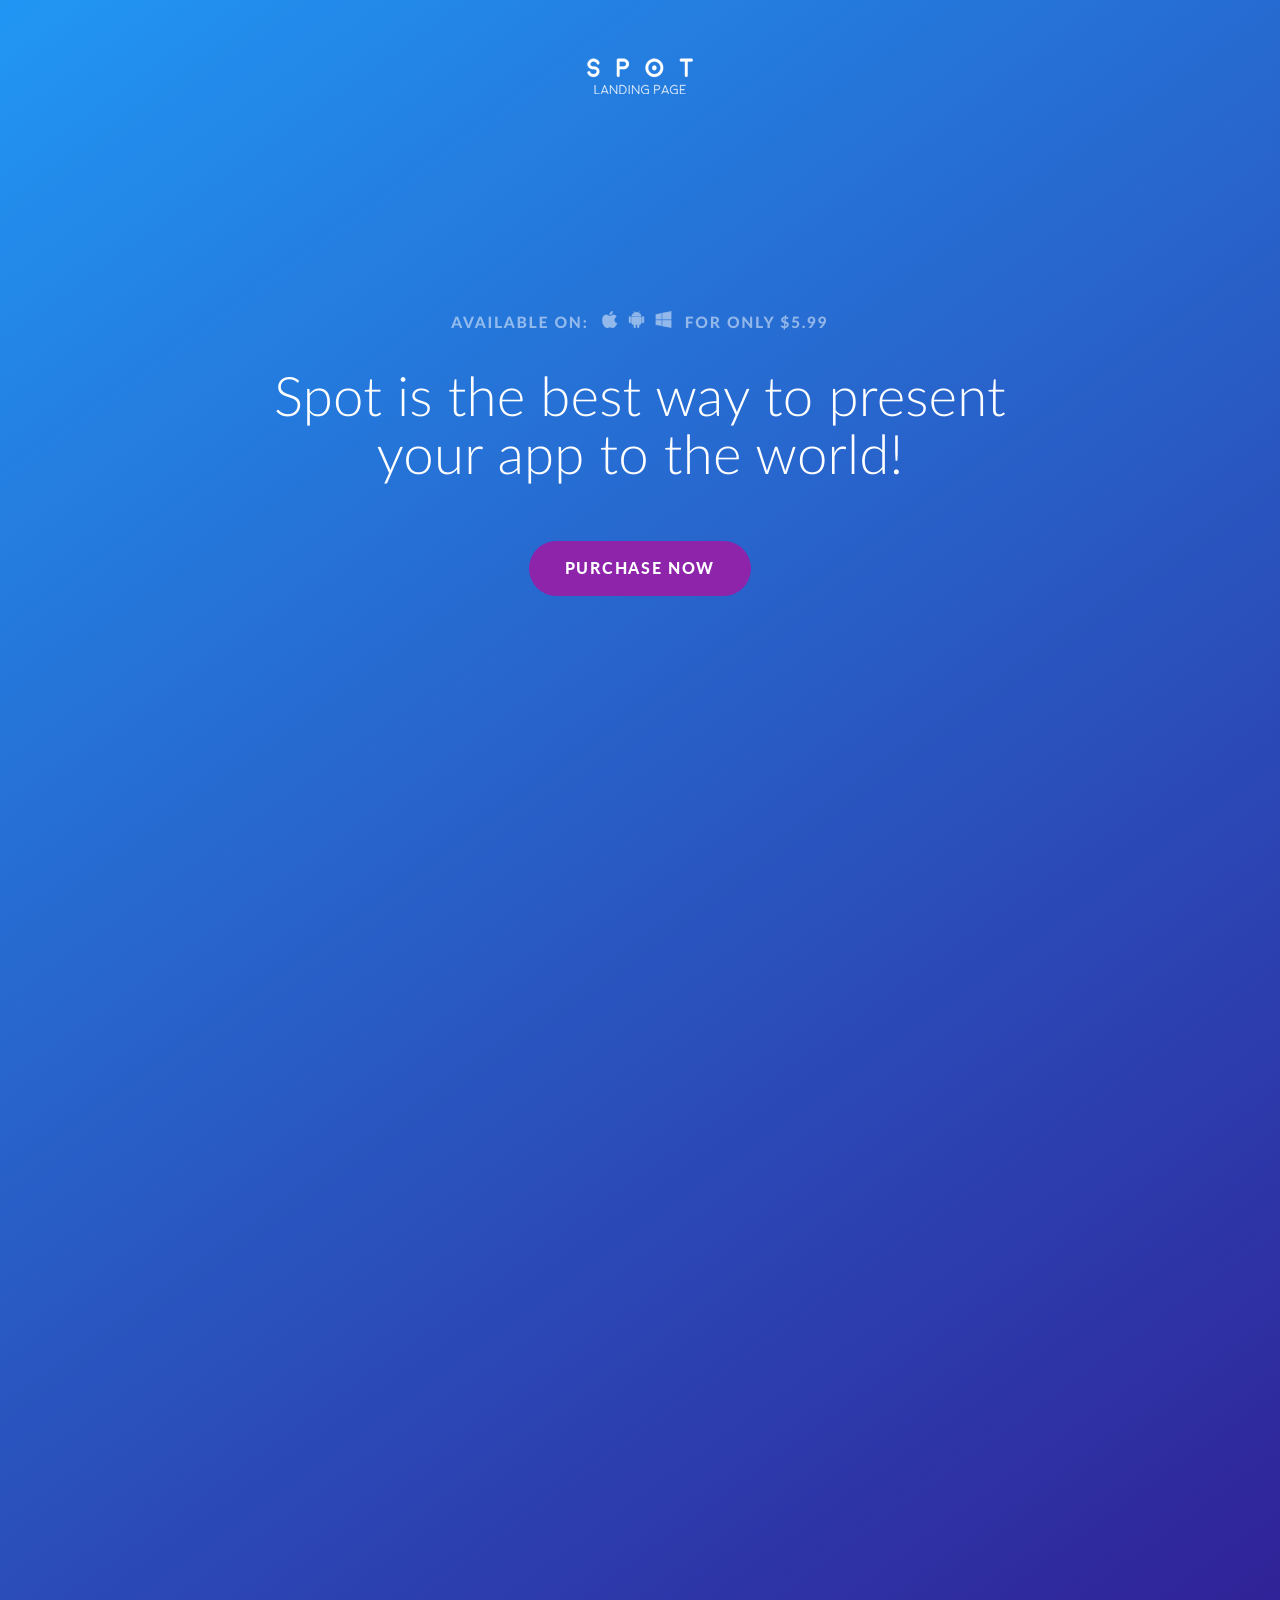
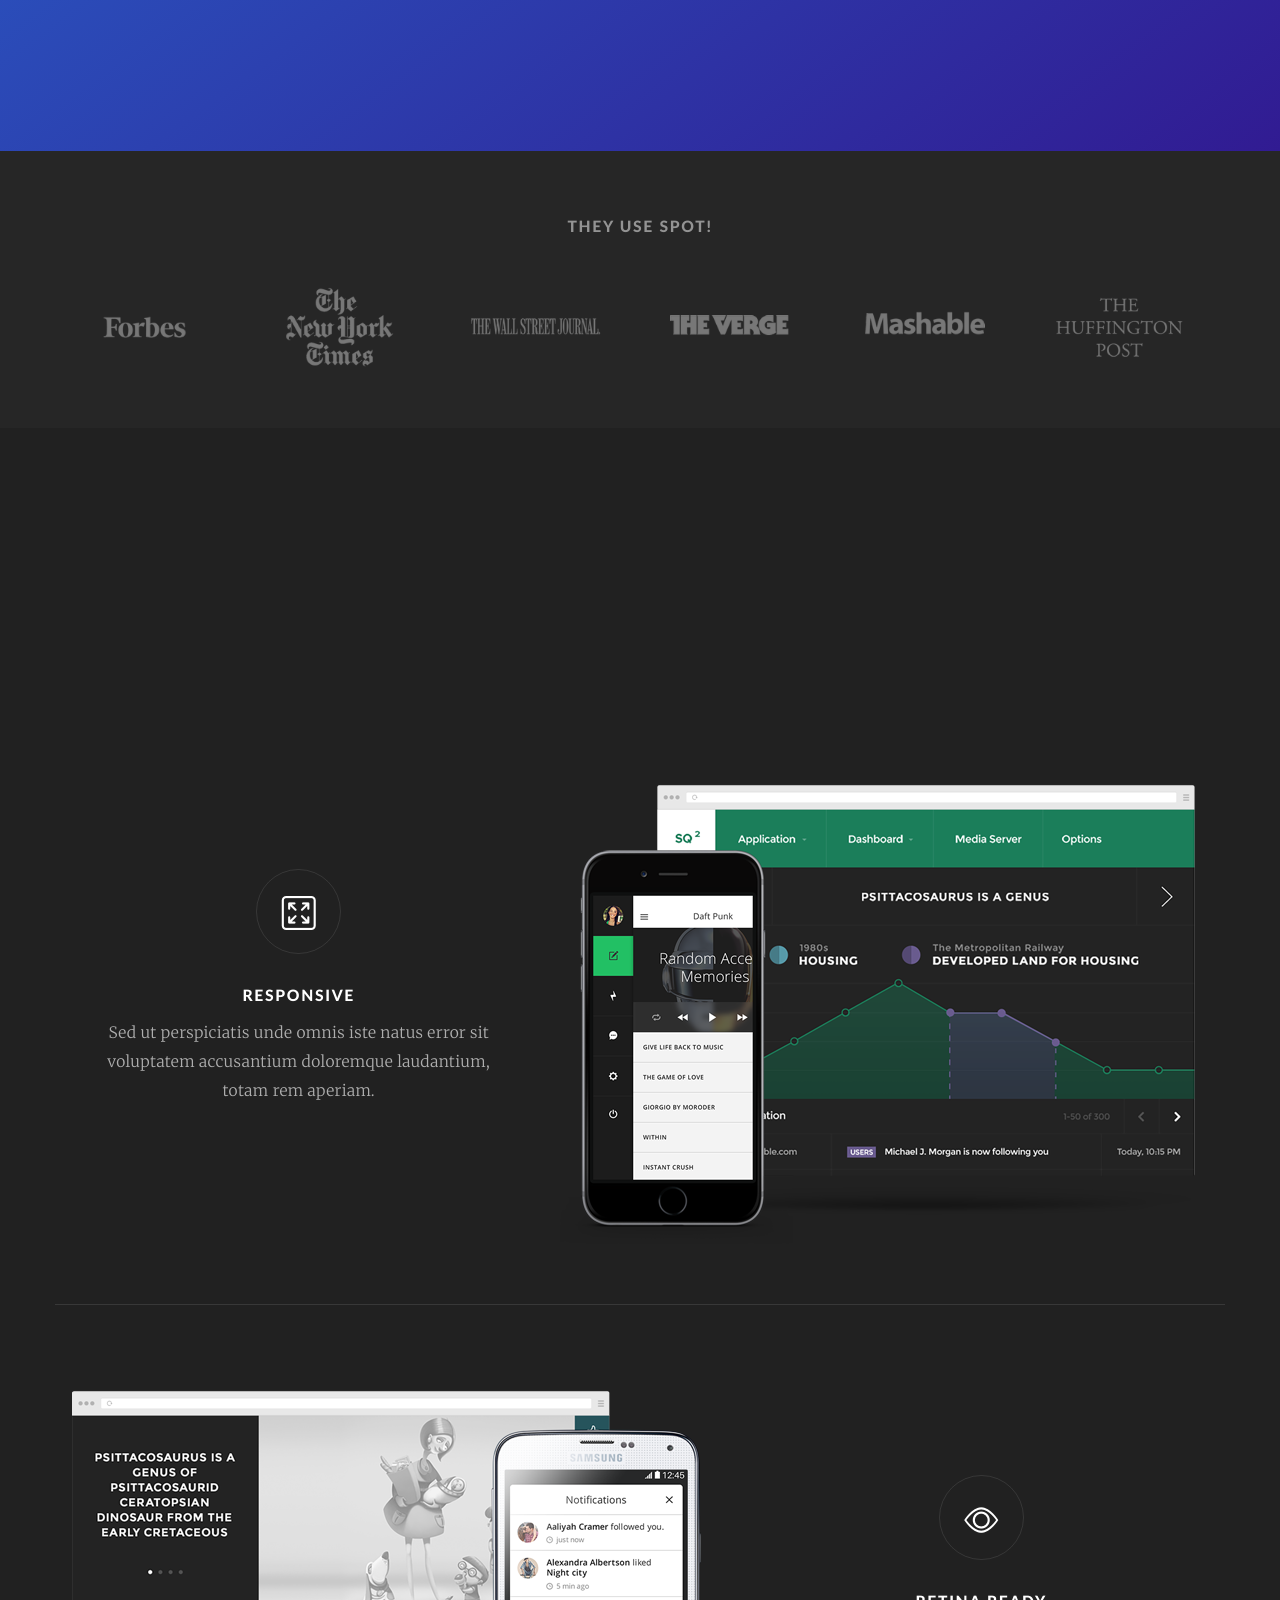
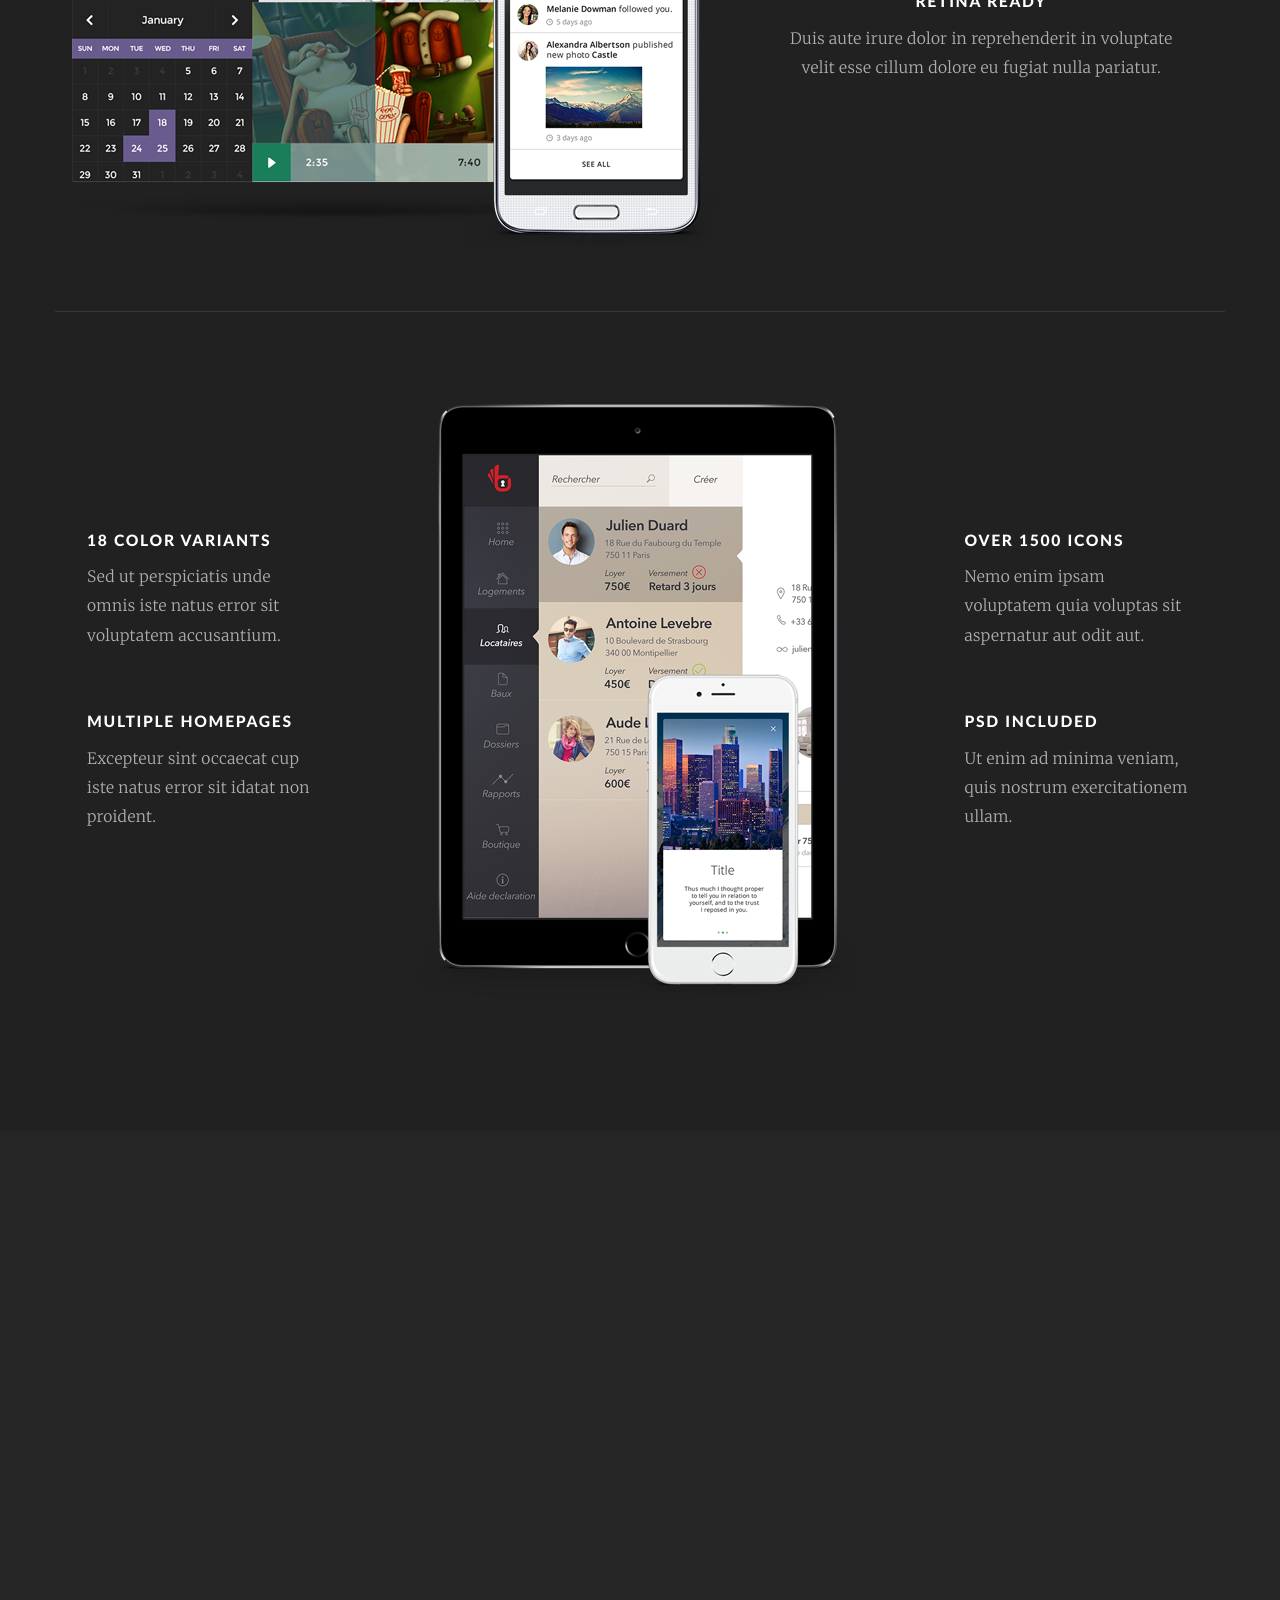
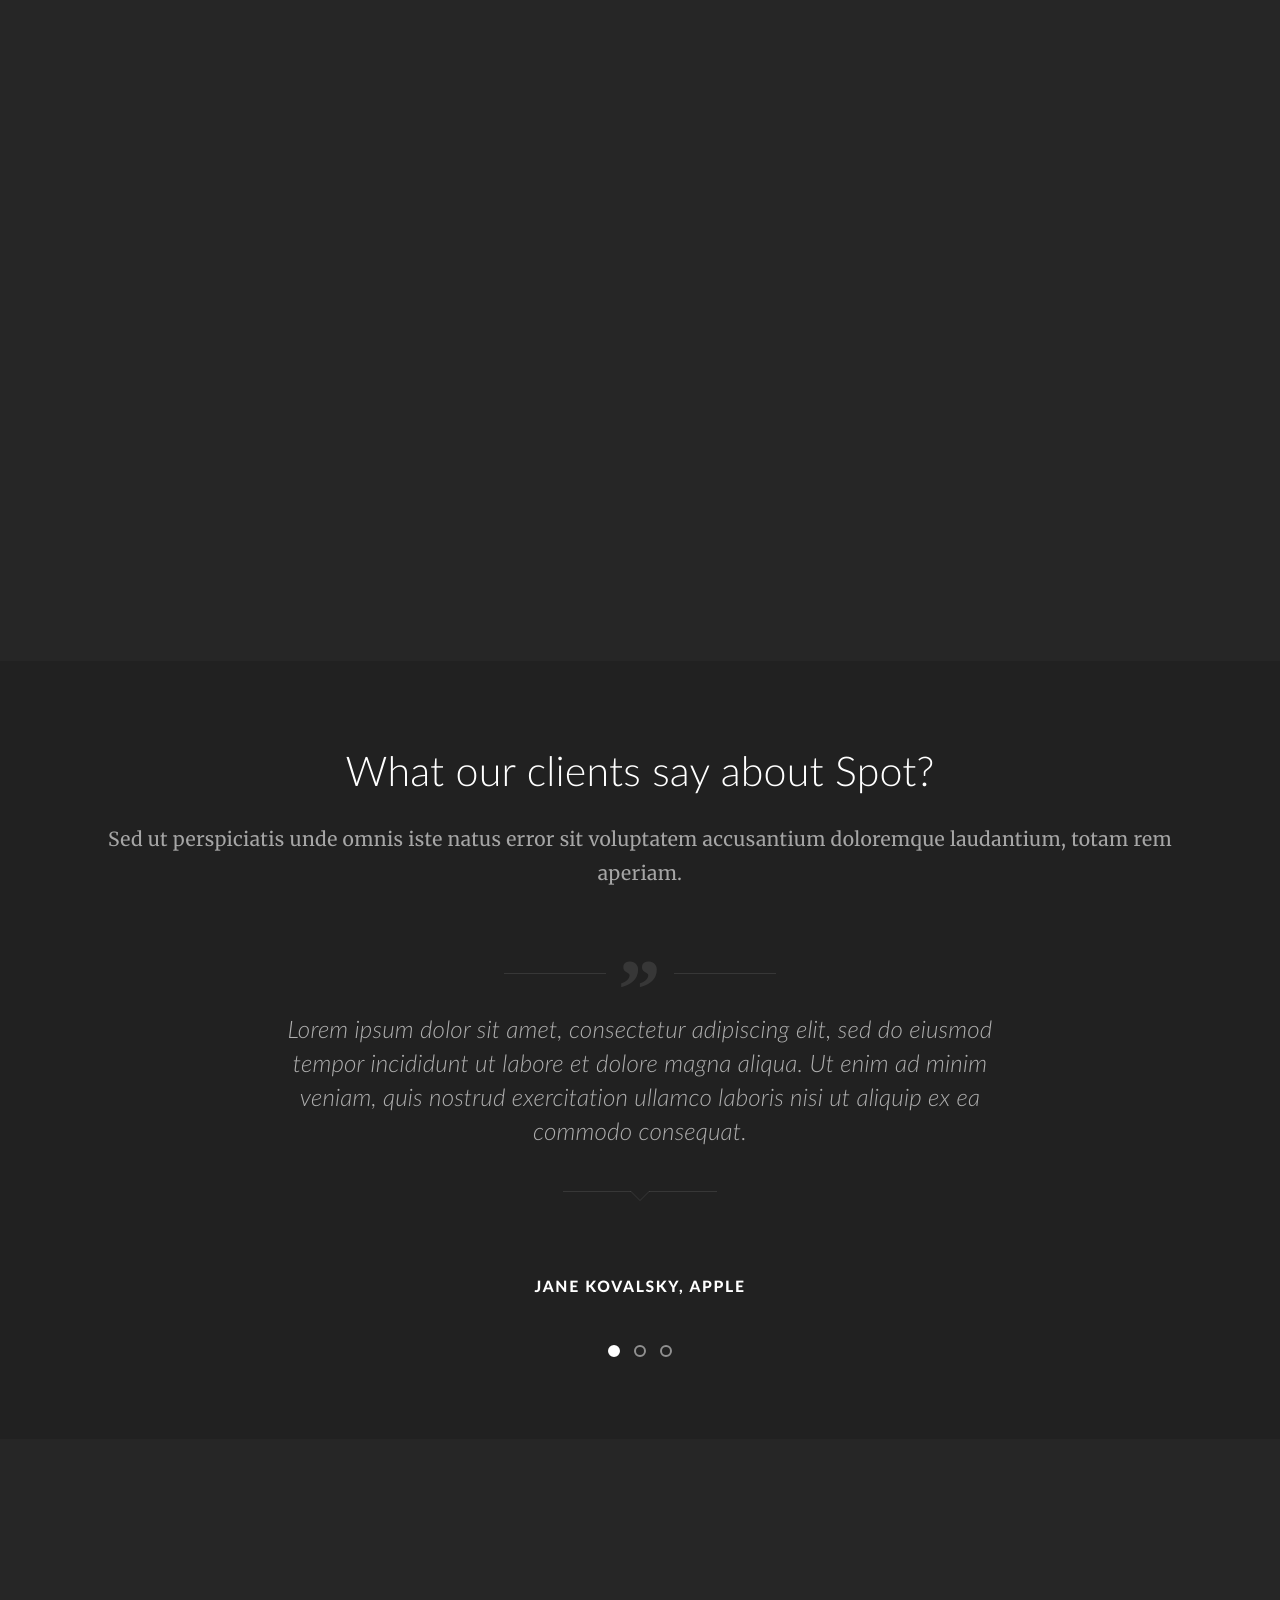
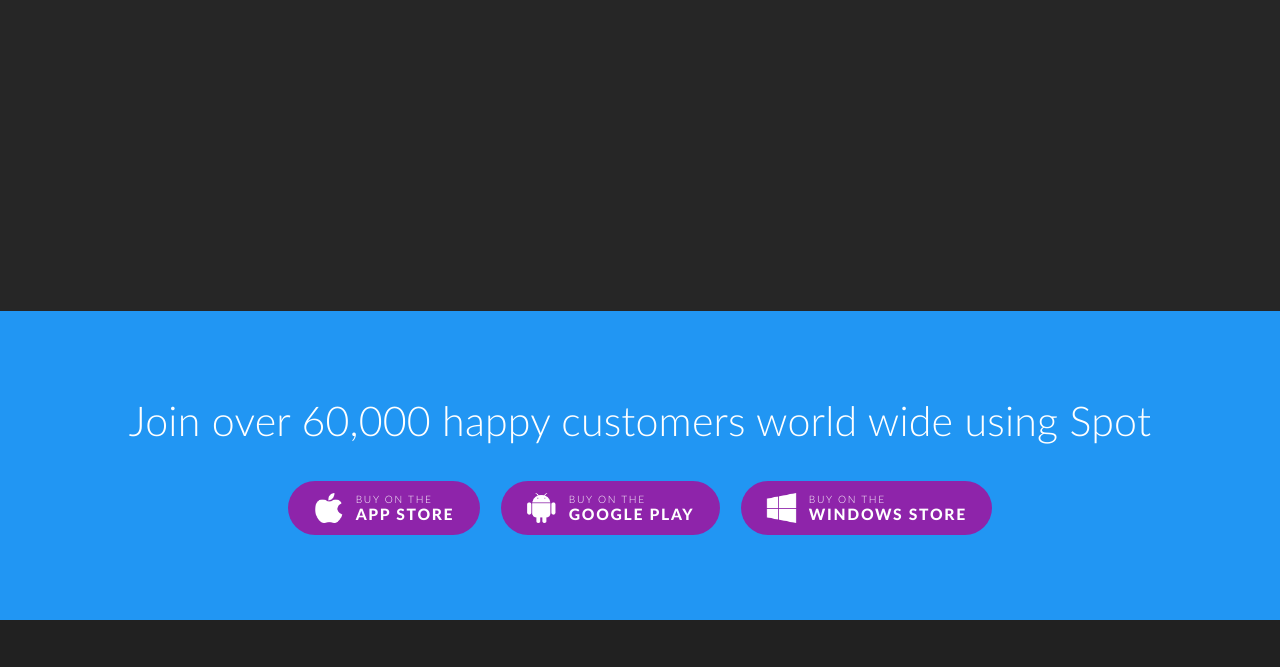
==== commit 6c092fd9: "Convert JPG images to WebP format - Converted 319 JPG images to WebP for better performance - Update" ====
--- a/index10.html
+++ b/index10.html
@@ -130,17 +130,17 @@
 			
 			<!-- Slider Background -->
 			<div id="maximage_slider">
-				<img src="images/background_slider_01.jpg" alt=""/>
-				<img src="images/background_slider_02.jpg" alt=""/>
-				<img src="images/background_slider_03.jpg" alt=""/>
-				<img src="images/background_slider_04.jpg" alt=""/>
+				<img src="images/background_slider_01.webp" alt=""/>
+				<img src="images/background_slider_02.webp" alt=""/>
+				<img src="images/background_slider_03.webp" alt=""/>
+				<img src="images/background_slider_04.webp" alt=""/>
 			</div>
 			<!-- //Slider Background -->
 			
 			
 			<!-- Single Image Background -->
 			<div id="maximage_single">
-				<img src="images/home_background_01.jpg" alt=""/>
+				<img src="images/home_background_01.webp" alt=""/>
 			</div>
 			<!-- //Single Image Background -->
 			
@@ -415,7 +415,7 @@
 										<div class="review_bottom_ornament_line"></div>
 									</div>
 									
-									<img src="images/review_01.jpg" alt="" class="img-circle">
+									<img src="images/review_01.webp" alt="" class="img-circle">
 									<h6>Jane Kovalsky, Apple</h6>
 								</div>
 							</div>
@@ -437,7 +437,7 @@
 										<div class="review_bottom_ornament_line"></div>
 									</div>
 									
-									<img src="images/review_02.jpg" alt="" class="img-circle">
+									<img src="images/review_02.webp" alt="" class="img-circle">
 									<h6>John McLane, Microsoft</h6>
 								</div>
 							</div>
@@ -459,7 +459,7 @@
 										<div class="review_bottom_ornament_line"></div>
 									</div>
 									
-									<img src="images/review_03.jpg" alt="" class="img-circle">
+									<img src="images/review_03.webp" alt="" class="img-circle">
 									<h6>Maria Johnson, Twitter</h6>
 								</div>
 							</div>
@@ -492,49 +492,49 @@
 				<div class="screenshots_gallery">
 					<div class="col-xs-6 col-sm-6 col-md-3 col-lg-3 align-center screenshots_anim2" >
 						<div class="screenshot">
-						<a href="images/screenshots/1.jpg" data-lightbox-gallery="gallery1"><img src="images/screenshots/1.jpg" class="img_responsive img-rounded_corner" alt="" width="528"></a>
+						<a href="images/screenshots/1.webp" data-lightbox-gallery="gallery1"><img src="images/screenshots/1.webp" class="img_responsive img-rounded_corner" alt="" width="528"></a>
 						</div>
 					</div>
 						
 					<div class="col-xs-6 col-sm-6 col-md-3 col-lg-3 align-center screenshots_anim3">
 						<div class="screenshot">
-						<a href="images/screenshots/2.jpg" data-lightbox-gallery="gallery1"><img src="images/screenshots/2.jpg" class="img_responsive img-rounded_corner" alt="" width="528"></a>
+						<a href="images/screenshots/2.webp" data-lightbox-gallery="gallery1"><img src="images/screenshots/2.webp" class="img_responsive img-rounded_corner" alt="" width="528"></a>
 						</div>
 					</div>
 					
 					<div class="col-xs-6 col-sm-6 col-md-3 col-lg-3 align-center screenshots_anim4">
 						<div class="screenshot">
-						<a href="images/screenshots/3.jpg" data-lightbox-gallery="gallery1"><img src="images/screenshots/3.jpg" class="img_responsive img-rounded_corner" alt="" width="528"></a>
+						<a href="images/screenshots/3.webp" data-lightbox-gallery="gallery1"><img src="images/screenshots/3.webp" class="img_responsive img-rounded_corner" alt="" width="528"></a>
 						</div>
 					</div>
 					
 					<div class="col-xs-6 col-sm-6 col-md-3 col-lg-3 align-center screenshots_anim5">
 						<div class="screenshot">
-						<a href="images/screenshots/4.jpg" data-lightbox-gallery="gallery1"><img src="images/screenshots/4.jpg" class="img_responsive img-rounded_corner" alt="" width="528"></a>
+						<a href="images/screenshots/4.webp" data-lightbox-gallery="gallery1"><img src="images/screenshots/4.webp" class="img_responsive img-rounded_corner" alt="" width="528"></a>
 						</div>
 					</div>
 					
 					<div class="col-xs-6 col-sm-6 col-md-3 col-lg-3 align-center screenshots_anim6">
 						<div class="screenshot">
-						<a href="images/screenshots/5.jpg" data-lightbox-gallery="gallery1"><img src="images/screenshots/5.jpg" class="img_responsive img-rounded_corner" alt="" width="528"></a>
+						<a href="images/screenshots/5.webp" data-lightbox-gallery="gallery1"><img src="images/screenshots/5.webp" class="img_responsive img-rounded_corner" alt="" width="528"></a>
 						</div>
 					</div>
 					
 					<div class="col-xs-6 col-sm-6 col-md-3 col-lg-3 align-center screenshots_anim7">
 						<div class="screenshot">
-						<a href="images/screenshots/6.jpg" data-lightbox-gallery="gallery1"><img src="images/screenshots/6.jpg" class="img_responsive img-rounded_corner" alt="" width="528"></a>
+						<a href="images/screenshots/6.webp" data-lightbox-gallery="gallery1"><img src="images/screenshots/6.webp" class="img_responsive img-rounded_corner" alt="" width="528"></a>
 						</div>
 					</div>
 					
 					<div class="col-xs-6 col-sm-6 col-md-3 col-lg-3 align-center screenshots_anim8">
 						<div class="screenshot">
-						<a href="images/screenshots/7.jpg" data-lightbox-gallery="gallery1"><img src="images/screenshots/7.jpg" class="img_responsive img-rounded_corner" alt="" width="528"></a>
+						<a href="images/screenshots/7.webp" data-lightbox-gallery="gallery1"><img src="images/screenshots/7.webp" class="img_responsive img-rounded_corner" alt="" width="528"></a>
 						</div>
 					</div>
 					
 					<div class="col-xs-6 col-sm-6 col-md-3 col-lg-3 align-center screenshots_anim9">
 						<div class="screenshot">
-						<a href="images/screenshots/8.jpg" data-lightbox-gallery="gallery1"><img src="images/screenshots/8.jpg" class="img_responsive img-rounded_corner" alt="" width="528"></a>
+						<a href="images/screenshots/8.webp" data-lightbox-gallery="gallery1"><img src="images/screenshots/8.webp" class="img_responsive img-rounded_corner" alt="" width="528"></a>
 						</div>
 					</div>	
 				</div>
@@ -643,7 +643,7 @@
 				<div class="row">
 					<!-- Team member -->
 					<div class="col-xs-6 col-sm-6 col-md-3 col-lg-3 align-center team_anim2">
-						<img src="images/team/1.jpg" class="img_responsive" alt="" width="275">
+						<img src="images/team/1.webp" class="img_responsive" alt="" width="275">
 						<div class="team_member_info">
 							<h4>Mike Kovalsky</h4>
 							<h6>Ceo</h6>
@@ -666,7 +666,7 @@
 					
 					<!-- Team member -->
 					<div class="col-xs-6 col-sm-6 col-md-3 col-lg-3 align-center team_anim3">
-						<img src="images/team/2.jpg" class="img_responsive" alt="" width="275">
+						<img src="images/team/2.webp" class="img_responsive" alt="" width="275">
 						<div class="team_member_info">
 							<h4>Jane Smith</h4>
 							<h6>Web Designer</h6>
@@ -689,7 +689,7 @@
 					
 					<!-- Team member -->
 					<div class="col-xs-6 col-sm-6 col-md-3 col-lg-3 align-center team_anim4">
-						<img src="images/team/3.jpg" class="img_responsive" alt="" width="275">
+						<img src="images/team/3.webp" class="img_responsive" alt="" width="275">
 						<div class="team_member_info">
 							<h4>Tony McJohnson</h4>
 							<h6>Web developer</h6>
@@ -712,7 +712,7 @@
 					
 					<!-- Team member -->
 					<div class="col-xs-6 col-sm-6 col-md-3 col-lg-3 align-center team_anim5">
-						<img src="images/team/4.jpg" class="img_responsive" alt="" width="275">
+						<img src="images/team/4.webp" class="img_responsive" alt="" width="275">
 						<div class="team_member_info">
 							<h4>Milena Kiss</h4>
 							<h6>UX designer</h6>
--- a/css/main.css
+++ b/css/main.css
@@ -809,7 +809,7 @@
 }
 
 #maximage_video{
-	background:url('../video/video.jpg') no-repeat 0 0; 
+	background:url('../video/video.webp') no-repeat 0 0; 
 	-webkit-background-size: cover;
 	-moz-background-size: cover;
 	-o-background-size: cover;
@@ -1195,6 +1195,7 @@
 .input-field input[type=text].valid,
 .input-field input[type=password].valid,
 .input-field input[type=email].valid,
+.input-field input[type=tel].valid,
 .input-field input[type=date].valid,
 .input-field textarea.valid {
     border-bottom: 1px solid #4CAF50;
@@ -1206,6 +1207,7 @@
 .input-field input[type=text].invalid,
 .input-field input[type=password].invalid,
 .input-field input[type=email].invalid,
+.input-field input[type=tel].invalid,
 .input-field input[type=date].invalid,
 .input-field textarea.invalid {
     border-bottom: 1px solid #F44336;
@@ -1244,6 +1246,7 @@
 input[type=text],
 input[type=password],
 input[type=email],
+input[type=tel],
 input[type=date],
 textarea {
 	background-color: transparent;
--- a/css/colors/color_palette_blue.css
+++ b/css/colors/color_palette_blue.css
@@ -64,13 +64,13 @@
 }
 
 .hero_fullscreen.background_solid.solid_01 {
-	background: url(../../images/home_backgrounds/home_bg_01_blue.jpg);
+	background: url(../../images/home_backgrounds/home_bg_01_blue.webp);
 	background-position:50% 99.9%;
 	background-size: 100% auto;	
 }
 
 .hero_fullscreen.background_solid.solid_02 {
-	background: url(../../images/home_backgrounds/home_bg_02_blue.jpg);
+	background: url(../../images/home_backgrounds/home_bg_02_blue.webp);
 	background-position:50% 99.9%;
 	background-size: 100% auto;	
 }
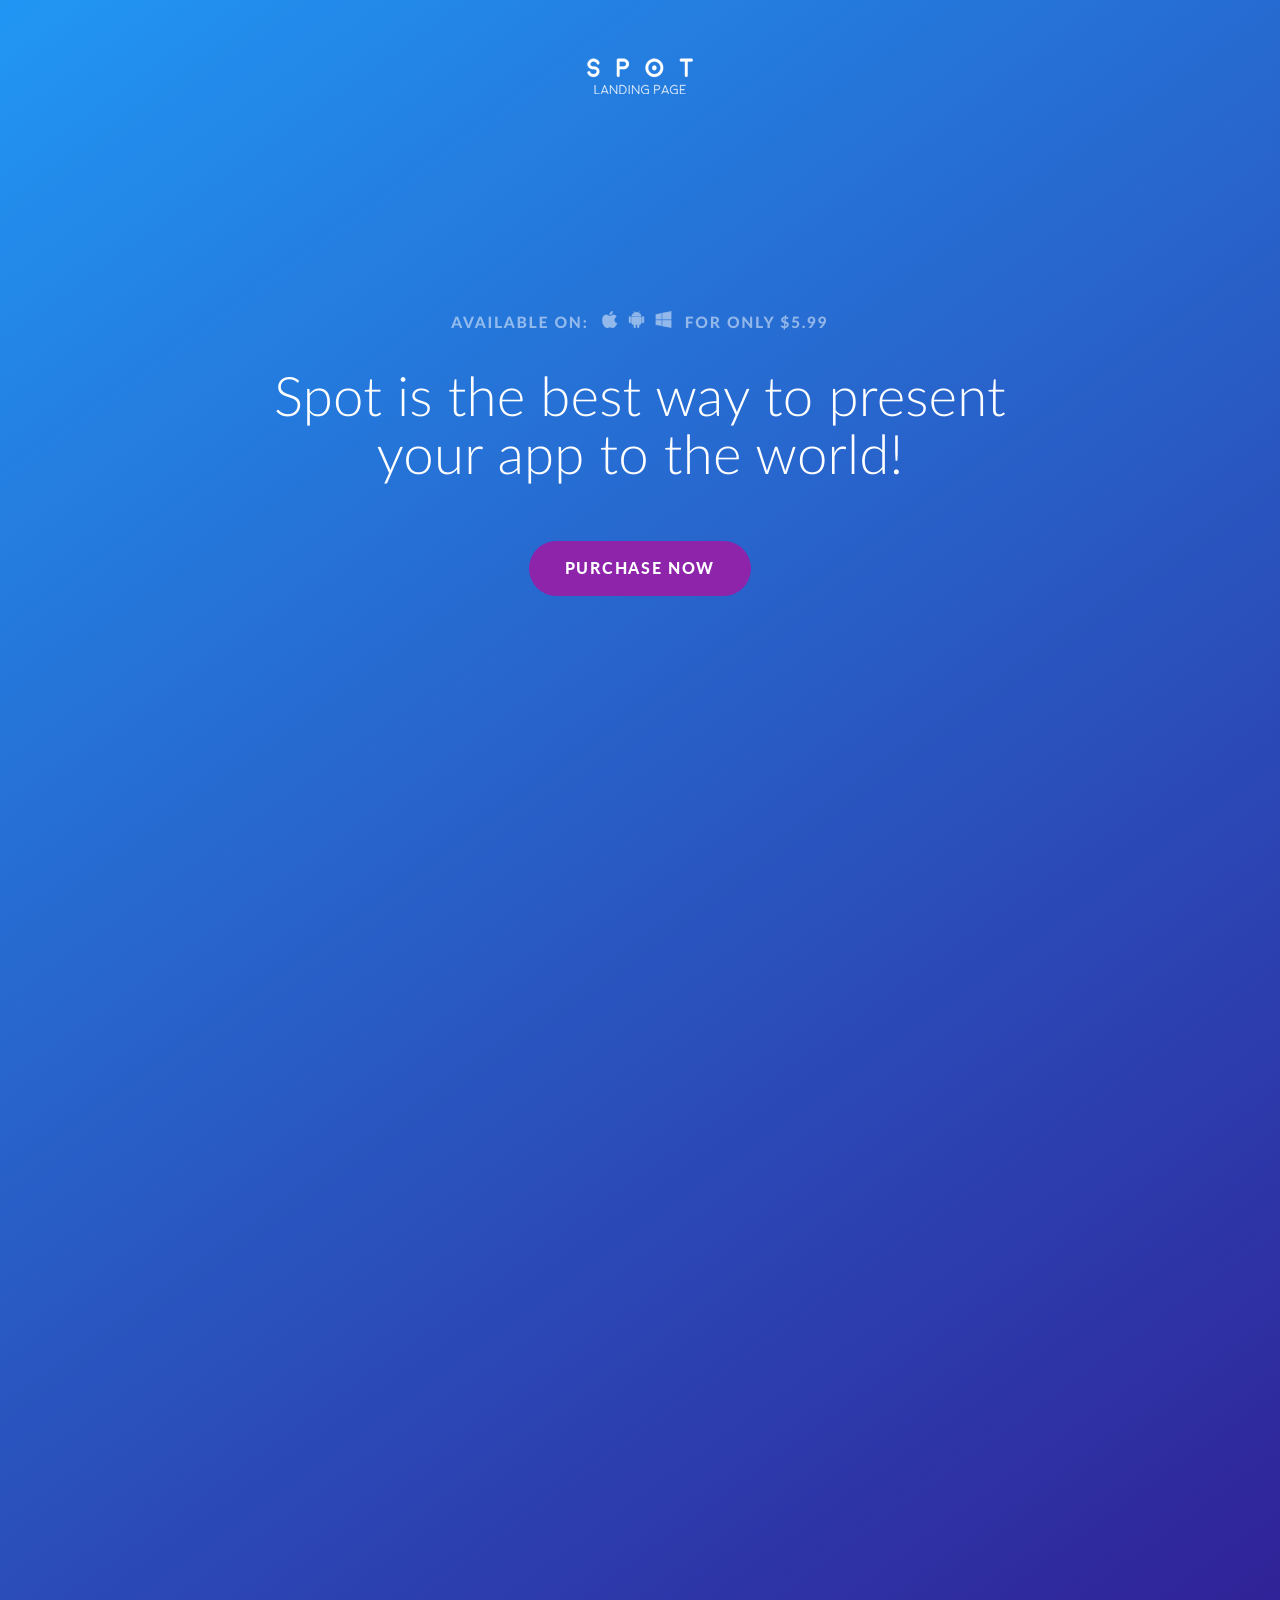
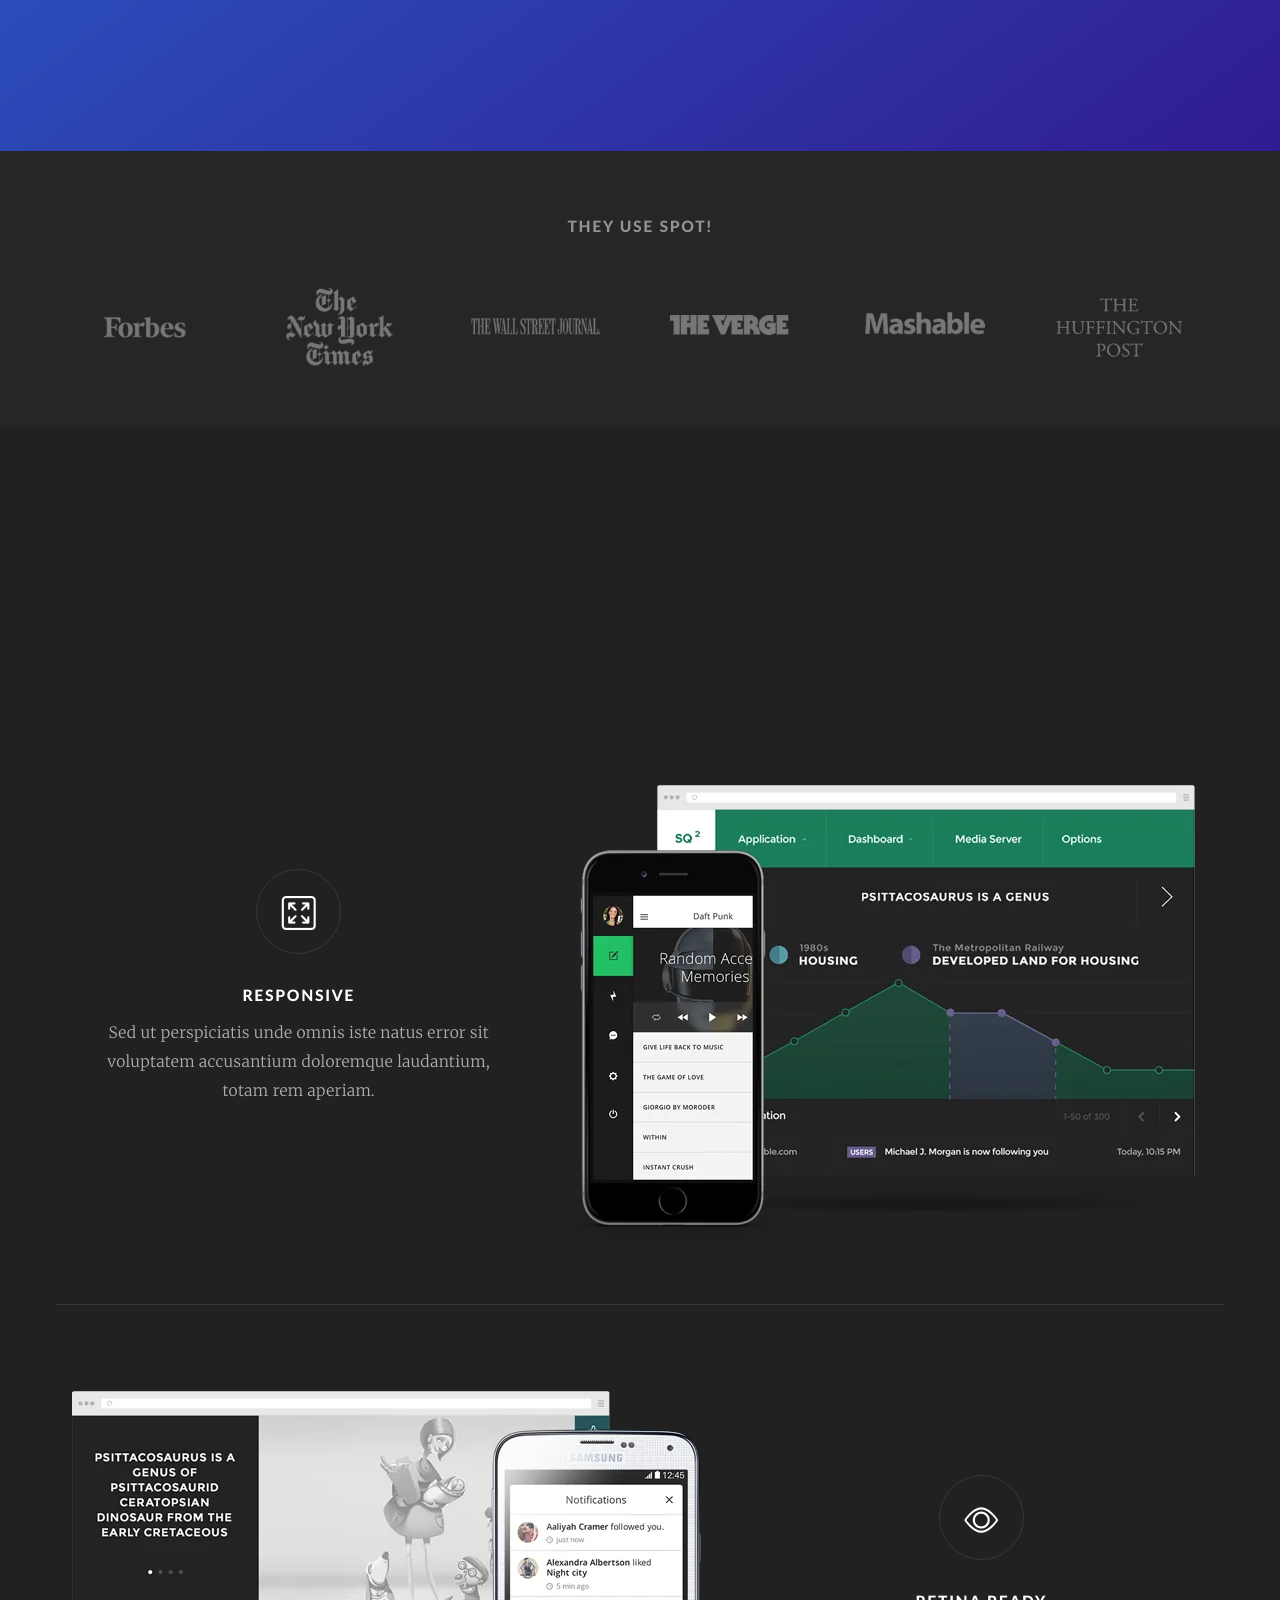
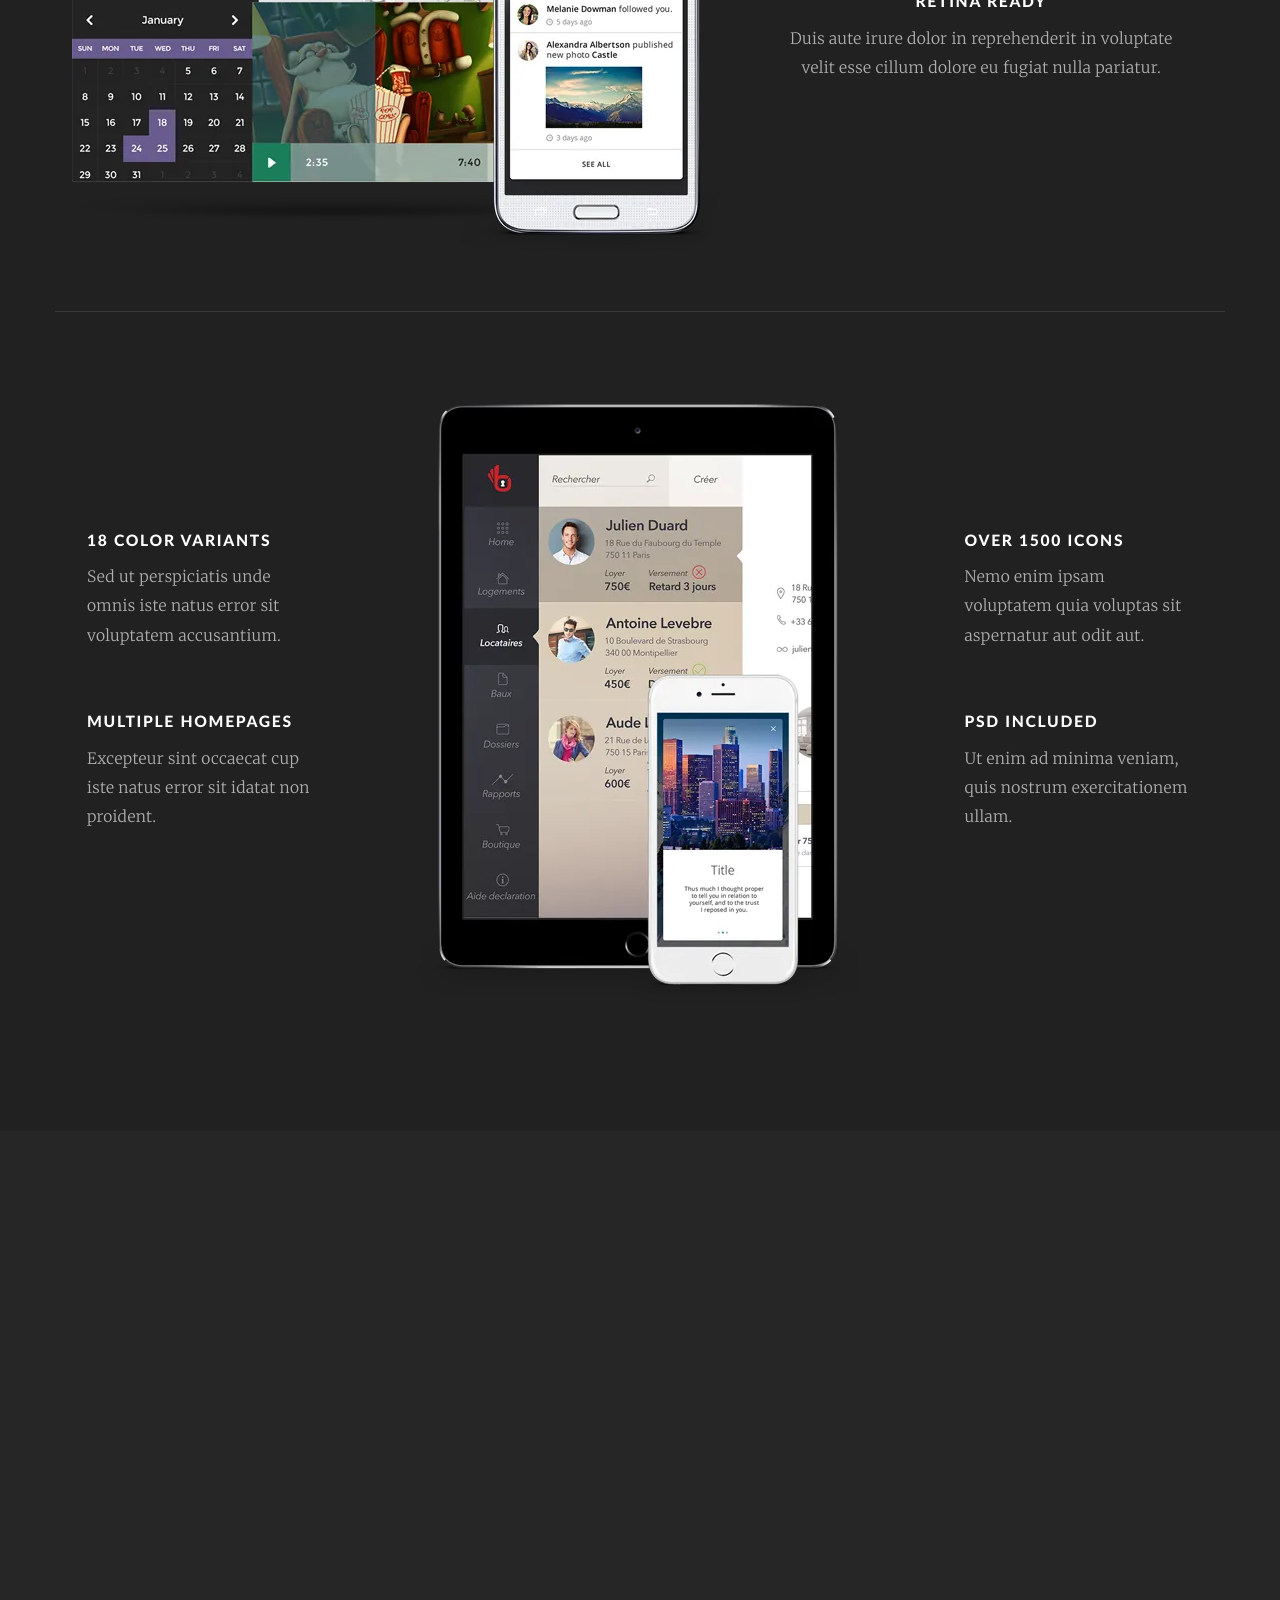
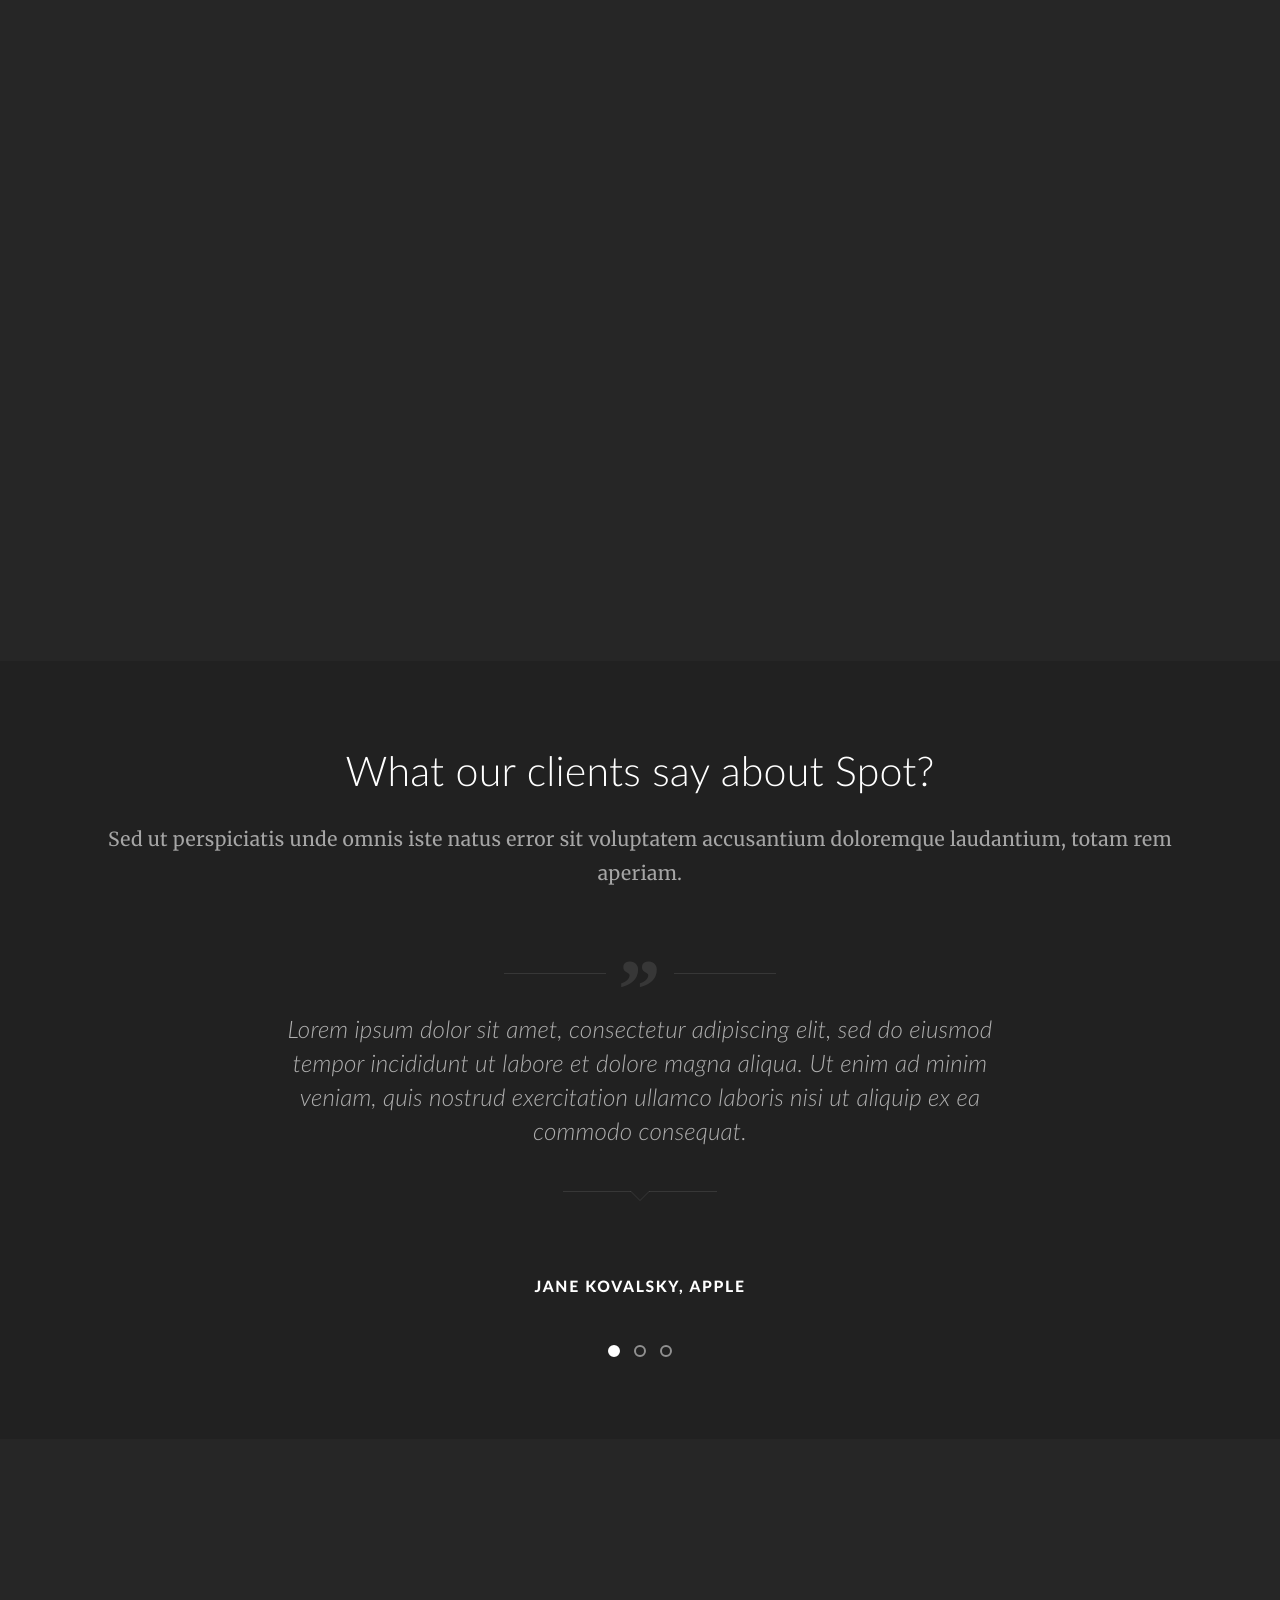
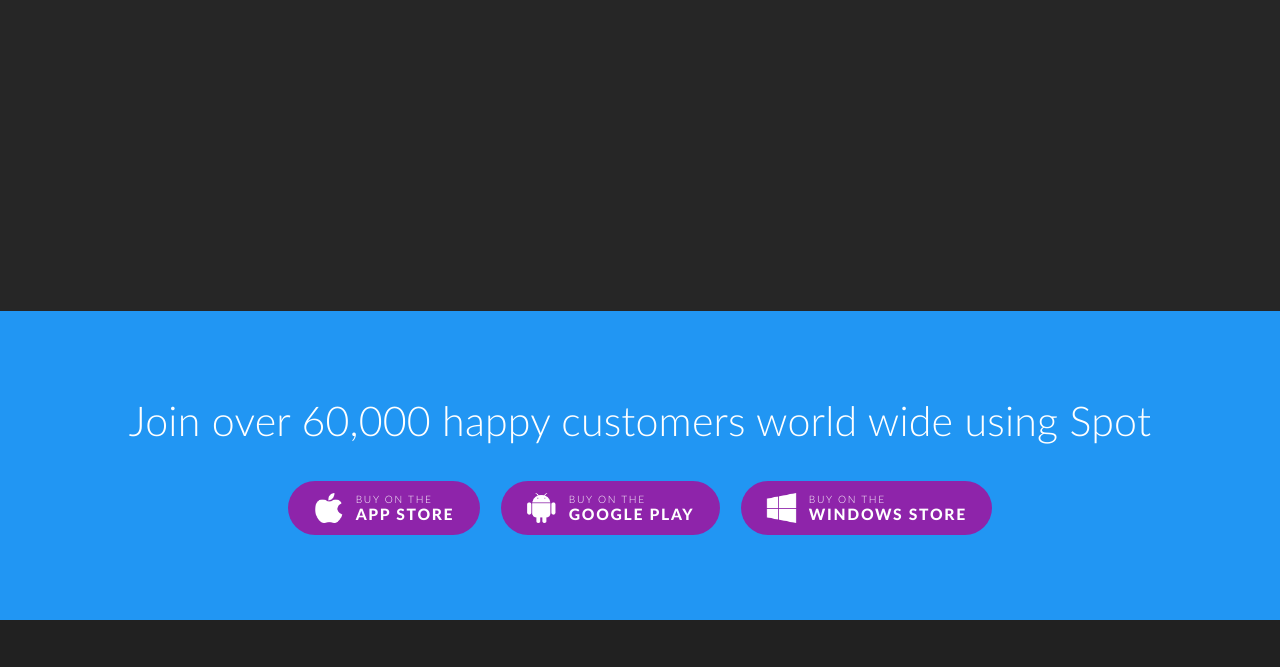
==== commit dbfda267: "perf: website performance pass 2026-11 (second pass) Home page transfer on mobile drops from about 8" ====
--- a/index10.html
+++ b/index10.html
@@ -225,7 +225,7 @@
 					
 					<div class="col-xs-12 col-sm-12 col-md-7 col-lg-7 align-center more_info_anim3">
 						<div class="feature_image">
-							<img src="images/mockups/1.png" alt="" class="img_responsive">
+							<img src="images/mockups/1.webp" alt="" class="img_responsive" width="648" height="460">
 						</div>
 					</div>	
 				</div>
@@ -237,7 +237,7 @@
 					<!-- Image - destop display -->
 					<div class="col-xs-12 col-sm-12 col-md-7 col-lg-7 align-center visible-md visible-lg more_info_anim4">
 						<div class="feature_image">
-							<img src="images/mockups/2.png" alt="" class="img_responsive">
+							<img src="images/mockups/2.webp" alt="" class="img_responsive" width="648" height="460">
 						</div>
 					</div>
 					<!-- //Image - destop display -->
@@ -253,7 +253,7 @@
 					<!-- Image - mobile display -->
 					<div class="col-xs-12 col-sm-12 col-md-7 col-lg-7 align-center visible-xs visible-sm more_info_anim4">
 						<div class="feature_image">
-							<img src="images/mockups/2.png" alt="" class="img_responsive">
+							<img src="images/mockups/2.webp" alt="" class="img_responsive" width="648" height="460">
 						</div>
 					</div>
 					<!-- //Image - mobile display -->
@@ -268,7 +268,7 @@
 					<!-- Image - mobile display -->
 					<div class="col-xs-12 col-sm-12 col-md-6 col-lg-6 align-center visible-xs visible-sm more_info_anim6">
 						<div class="feature_image">
-							<img src="images/mockups/3.png" alt="" class="img_responsive">
+							<img src="images/mockups/3.webp" alt="" class="img_responsive" width="486" height="606">
 						</div>
 					</div>
 					<!-- //Image - mobile display -->
@@ -296,7 +296,7 @@
 				    <!-- Image - destop display -->
 					<div class="col-xs-12 col-sm-12 col-md-6 col-lg-6 align-center visible-md visible-lg more_info_anim6">
 						<div class="feature_image">
-							<img src="images/mockups/3.png" alt="" class="img_responsive">
+							<img src="images/mockups/3.webp" alt="" class="img_responsive" width="486" height="606">
 						</div>
 					</div>
 					<!-- //Image - destop display -->
--- a/css/main.css
+++ b/css/main.css
@@ -35,7 +35,7 @@
 .aligh-left {text-align:left}
 .align-right {text-align:right}
 .float-left {float:left}
-.img_responsive {max-width: 100%}
+.img_responsive {max-width: 100%; height: auto}
 .img-circle {border-radius: 50%}
 .img-rounded_corner {border-radius: 0.2rem}
 
@@ -701,6 +701,11 @@
 	padding-bottom: 7rem;
 }
 
+/* main.js sets this same value (window.innerWidth / 4) on load and resize; declaring it here keeps the page from jumping when the script runs */
+.hero_fullscreen.background_solid {
+	padding-bottom: 25vw;
+}
+
 
 /*-- Main Content --*/
 
@@ -990,7 +995,8 @@
 }
 
 .reviews_logo img {
-	width:90%
+	width:90%;
+	height:auto
 }
 
 .review_content h4 {
